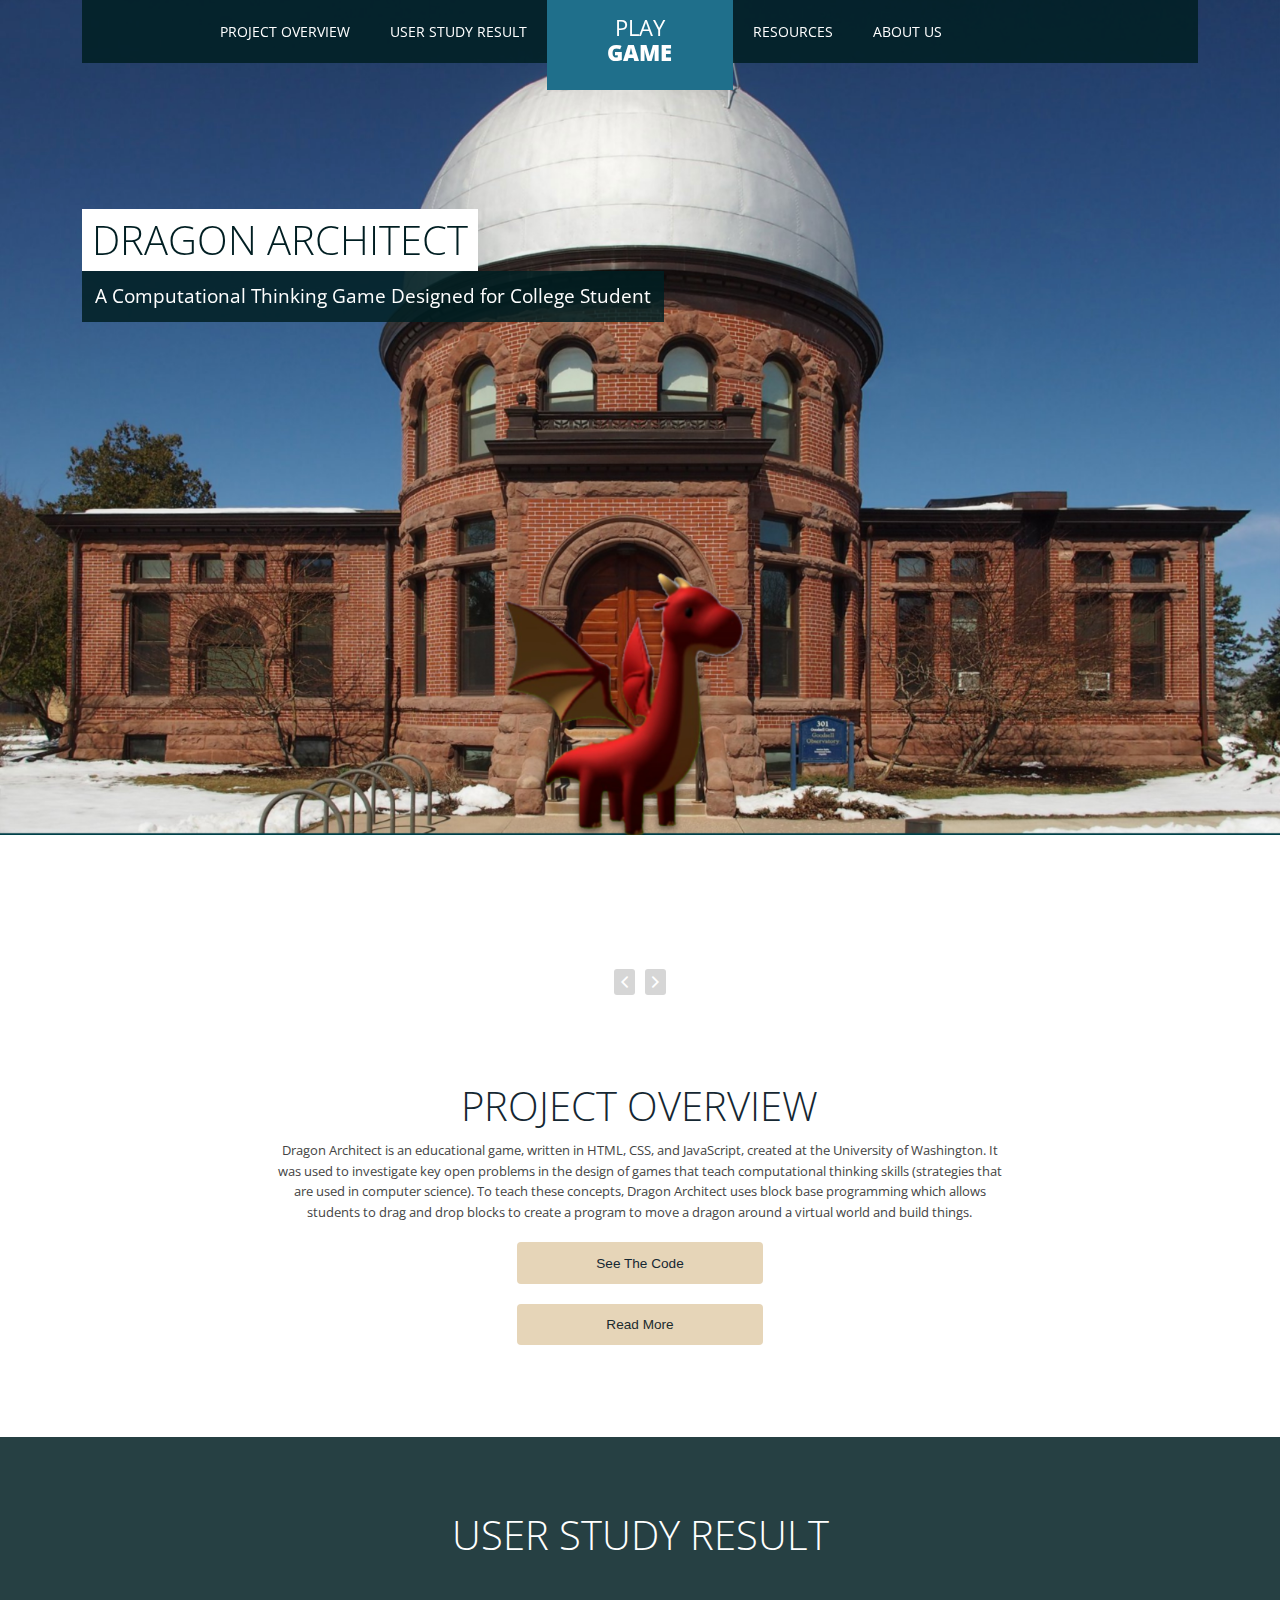
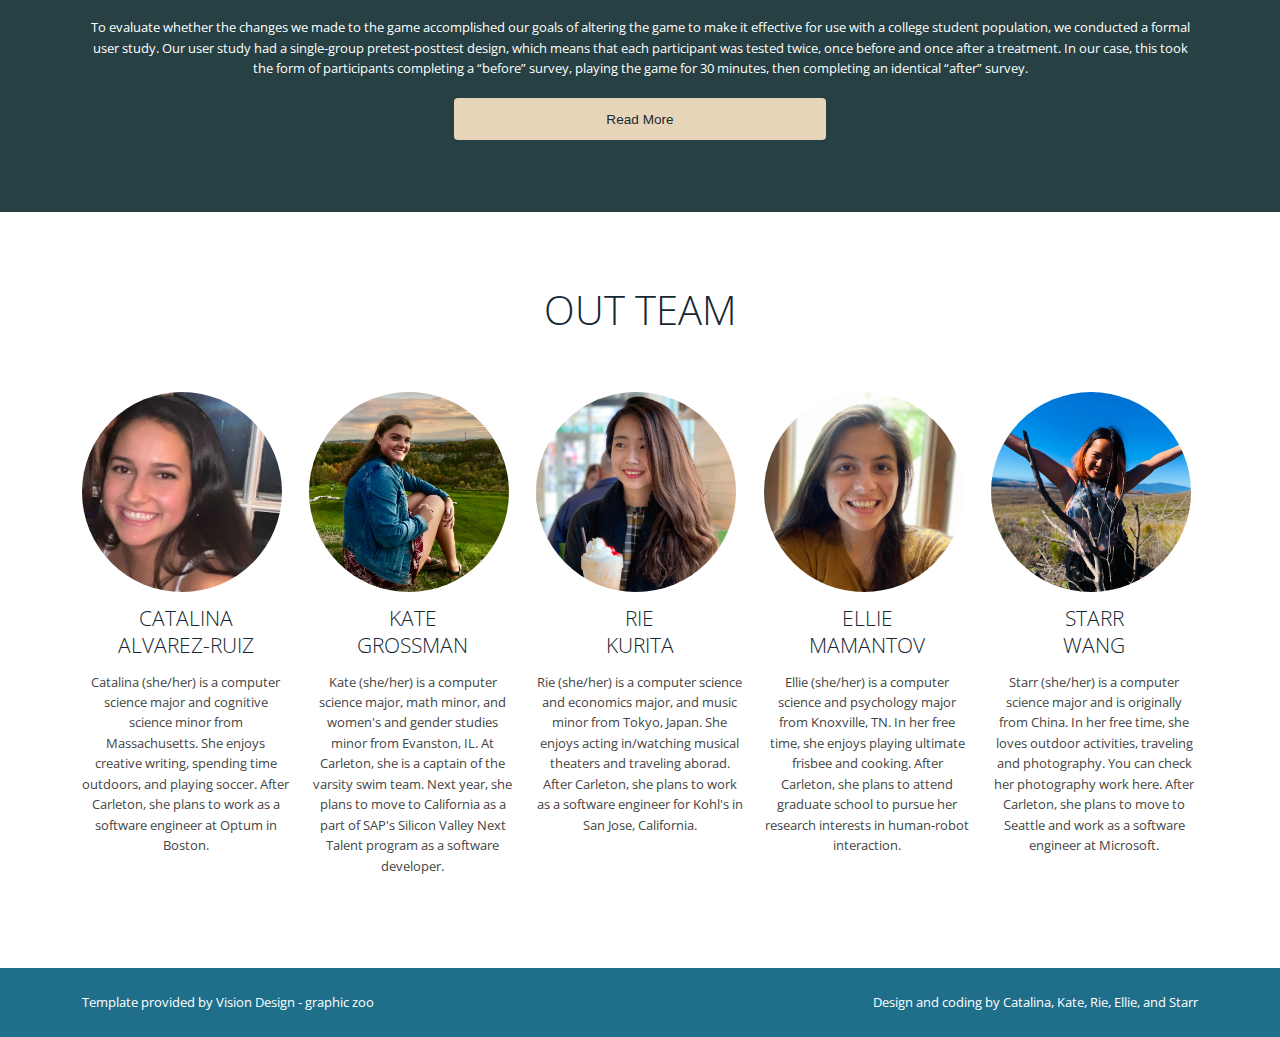
==== index.html @ 6fe295af "Merge branch 'navbar' into study" ====
<!DOCTYPE html>
<html lang="en-US">
   <head>
      <meta charset="UTF-8">
      <meta name="viewport" content="width=device-width, initial-scale=1.0" />
      <title>Dragon Architect</title>
      <link rel="icon" href="img/dragon.png">
      <link rel="stylesheet" href="css/components.css">
      <link rel="stylesheet" href="css/icons.css">
      <link rel="stylesheet" href="css/responsee.css">
      <link rel="stylesheet" href="owl-carousel/owl.carousel.css">
      <link rel="stylesheet" href="owl-carousel/owl.theme.css"> 
      <!-- CUSTOM STYLE -->
      <link rel="stylesheet" href="css/template-style.css"> 
      <link href='http://fonts.googleapis.com/css?family=Open+Sans:400,300,600,700,800&subset=latin,latin-ext' rel='stylesheet' type='text/css'>
      <script type="text/javascript" src="js/jquery-1.8.3.min.js"></script>
      <script type="text/javascript" src="js/jquery-ui.min.js"></script>    
   </head>
   <body class="size-1140">
      <!-- TOP NAV WITH LOGO -->  
      <header>
         <nav>
            <div class="line">
               <!-- Mobile version of logo -->
               <div class="logo logo-small">
                 <a href="index.html">PLAY <br /><strong>GAME</strong></a>
               </div>  
               
               <div class="top-nav">              

                  <div class="s-12 l-5">
                     <ul class="right top-ul chevron">
                        <li><a href="#overview">Project Overview</a>
                        </li>
                        <li><a href="#result">User Study Result </a>
                        </li>
                     </ul>
                  </div>
                  <ul class="s-12 l-2">
                     <li class="logo hide-s hide-m">
                        <a href="http://awb66333.mathcs.carleton.edu:8000/" target="_blank">PLAY <br /><strong>GAME</strong></a>
                     </li>
                  </ul>
                  <div class="s-12 l-5">
                     <ul class="top-ul chevron">
                        <li><a href="#resources">Resources</a>
                        </li>
                        <li><a href="#about">About Us</a>
                        </li>
                     </ul> 
                  </div>
               </div>
            </div>
         </nav>
      </header>
      <section>
         <!-- CAROUSEL -->  	
         <div id="carousel">
            <div id="header-carousel" class="owl-carousel owl-theme">
               <div class="item">
                  <img src="img/first.jpg" alt="">      
                  <div class="carousel-text">
                     <div class="line">
                        <div class="s-12 l-9">
                           <h2>Dragon Architect</h2>
                        </div>
                        <div class="s-12 l-9">
                           <p>A Computational Thinking Game Designed for College Student
                           </p>
                        </div>
                     </div>
                  </div>
               </div>
               <div class="item">
                  <img src="img/second.jpg" alt="">      
                  <div class="carousel-text">
                     <div class="line">
                        <div class="s-12 l-9">
                           <h2>Learn Computationl Thinking Skills</h2>
                        </div>
                        <div class="s-12 l-9">
                           <p>By Instructing A Dragon to Contruct Buildings
                           </p>
                        </div>
                     </div>
                  </div>
               </div>
               <div class="item">
                  <img src="img/third.jpg" alt="">      
                  <div class="carousel-text">
                     <div class="line">
                        <div class="s-12 l-9">
                           <h2>Block Based Programming</h2>
                        </div>
                        <div class="s-12 l-9">
                           <p>Introducing Programming Concept Such As Loop, Variables, etc
                           </p>
                        </div>
                     </div>
                  </div>
               </div>
            </div>
         </div>
         
         <!-- OVERVIEW --> 	
         <div id="overview">
            <div class="line">
               <div class="margin-bottom">
                  <div class="margin">
                     <article class="s-12 l-8 center">
                        <h1>Project Overview</h1>
                        <p class="margin-bottom">
                           Dragon Architect is an educational game, written in HTML, CSS, and JavaScript, created at the University of Washington. It was used to investigate key open problems in the design of games that teach computational thinking skills (strategies that are used in computer science). To teach these concepts, Dragon Architect uses block base programming which allows students to drag and drop blocks to create a program to move a dragon around a virtual world and build things.
                           <span id="moreOverview"><br><br>
                           Games like Dragon Architect can actually increase representation in computer science. Research has shown that many students, especially non-male identifying, lack confidence that they have the ability to learn computer science, which can prevent them from ever trying. By playing educational games, students are able to build confidence in their own skills. Playing a game can also change a student’s perspective on the field of computer science in general. For example, computer science is perceived as a field more appropriate for men, discouraging non-male identifying students from participating, but a game that is specifically created to appeal to all genders can help change that misconception. Finally, a game like Dragon Architect can increase overall interest in computer science. One hope for a game like Dragon Architect is to provide students an opportunity to discover their interest in computer science. 
                           <br><br>
                           The original game was created for middle school students. Our project was to redesign the game for college students, specifically students who have never learned computer science or who are just starting out. 
                           <br><br>
                           We transformed the front end into a modern and engaging user experience. We also added a Python display, representing the block code, to better connect Dragon Architect with the Carleton Intro Computer Science course. The original game taught students about loops and functions; our final major addition to the game was adding four new levels to teach variables. 
                        </span>
                        </p>
                        <!-- <a class="button rounded-btn submit-btn s-12 l-4 center" href="product.html">Read more</a>   -->
                        <button class="button rounded-btn submit-btn s-12 l-4 center" target="_blank" id="codeBtn"><a href="https://github.com/awb-carleton/dragon-architect" target="_blank">See The Code</a></button>	
                        <button class="button rounded-btn submit-btn s-12 l-4 center" onclick="readMoreOverview()" id="moreBtnOverview">Read More</button>	
                     </article>
                  </div>
               </div>
            </div>
         </div>
         <!-- RESULT --> 	
         <div id="result">
            <div class="line">
               <h2>User Study Result</h2>
               <p class="subtitile">
                  <!-- Lorem ipsum dolor sit amet, consectetuer adipiscing elit. -->
               </p>
               <p class="margin-bottom">
                  To evaluate whether the changes we made to the game accomplished our goals of altering the game to make it effective for use with a college student population, we conducted a formal user study. Our user study had a single-group pretest-posttest design, which means that each participant was tested twice, once before and once after a treatment. In our case, this took the form of participants completing a “before” survey, playing the game for 30 minutes, then completing an identical “after” survey.
                  <span id="moreResult"><br><br>
                     We recruited 30 Carleton students from class years 2024 through 2020 who had never taken a computer science class and had little to no experience with programming to participate in our study. The surveys that were completed by participants before and after playing were identical, and each participant was only compared to their past self. They had two sections. The first contained questions that assessed their attitudes towards computer science.
                     <br><br>
                     This section contained 11 Likert-Scale questions that ask participants how much they agree with a given statement about computer science, computing, or computational thinking. Participants are given four possible responses that range from strongly disagree to strongly agree. These questions were drawn from two validated surveys developed by Computer Science Education Researchers. [Hoegh & Moskal, 2009; Cetin & Ozden, 2015]
                     <br><br>
                     The second section of our survey contained four questions that assessed the participants’ understanding of a few computational thinking skills, including loops, variables, and procedures. These questions present a snippet of python code and ask the participant to choose the image that displays what the cubes and dragon would look like after the code is run.
                     <br><br>
                     To analyze any change in the participants’ attitudes towards CS, we calculated an average attitude score for each student from before and after playing the game. We did so by turning their responses into integer values, flipping the scale for statements that were negative towards computer science, then averaging across the 11 questions. For example, a response of “strongly disagree” to a positive statement about computer science was coded as 0 while a “strongly agree” response to a positive statement about computer science was coded as 3. Therefore, possible attitude scores ranged from 0 to 3, with 3 indicating positive attitudes towards computer science. 
                     <br><br>
                     Before playing the game, participants had an average attitude score of 1.4. After playing the game, participants had an average attitude score of 1.8. A t-test of dependent means revealed that this is a significant difference in attitude score from before to after playing. The effect size related to this change is 1.3, so we can conclude that this effect is also large. 
                     <br><br>
                     <img src="img/attitude.jpg">
                     <br><br>
                     To analyze any change in the participants’ computational thinking skills, we calculated the percent of skills questions that each student answered correctly before and after playing the game. Before playing the game, participants answered an average of 14% questions correctly, and about half of the participants answered none of the questions correctly before playing the game.  
                     <br><br>
                     After playing the game, participants answered 38% of the questions correctly, on average. A t-test of dependent means revealed that this is a significant difference from before to after playing. The effect size related to this change is 0.86. For reference, the cutoff for a small effect size is 0.2, and effect sizes larger than 0.8 are seen as large. 
                     <br><br>
                     <img src="img/skills.jpg">
                     <br><br>
                     Overall, these are exciting preliminary results that suggest that our updated version of the game effectively introduces Carleton students to computational thinking and improves Carleton students’ attitudes towards Computer Science.
                  </span>
                  </p>
                  <button class="button rounded-btn submit-btn s-12 l-4 center" onclick="readMoreResult()" id="moreBtnResult">Read More</button>	
               <!-- <div class="margin">
                  <div class="s-12 m-6 l-3">
                     <img src="img/first-small.jpg" alt="alternative text">      
                     <p class="subtitile">Lorem ipsum dolor sit amet, consectetuer adipiscing elit.
                     </p>
                  </div>
                  <div class="s-12 m-6 l-3">
                     <img src="img/second-small.jpg" alt="alternative text">      
                     <p class="subtitile">Lorem ipsum dolor sit amet, consectetuer adipiscing elit.
                     </p>
                  </div>
                  <div class="s-12 m-6 l-3">
                     <img src="img/third-small.jpg" alt="alternative text">      
                     <p class="subtitile">Lorem ipsum dolor sit amet, consectetuer adipiscing elit.
                     </p>
                  </div>
                  <div class="s-12 m-6 l-3">
                     <img src="img/fourth-small.jpg" alt="alternative text">      
                     <p class="subtitile">Lorem ipsum dolor sit amet, consectetuer adipiscing elit.
                     </p>
                  </div> -->
               </div>
            </div>
         </div>
         <!-- ABOUT US -->
         <div id="about">
            <div class="line">
               <h2>Out Team</h2>
               <p class="subtitile">
                  <!-- Lorem ipsum dolor sit amet, consectetuer adipiscing elit. -->
               </p>
               <div class="margin">
                  <div class="s-9 m-6 l-3 margin-bottom">
                     <img class="icon-image" src="img/catalina.jpg">
                     <h3>Catalina<br>Alvarez-Ruiz</h3>
                     <p>Catalina (she/her) is a computer science major and cognitive science minor from Massachusetts. She enjoys creative writing, spending time outdoors, and playing soccer. After Carleton, she plans to work as a software engineer at Optum in Boston.</p>
                  </div>
                  <div class="s-9 m-6 l-3 margin-bottom">
                     <img class="icon-image" src="img/kate.jpg">
                     <h3>Kate<br>Grossman</h3>
                     <p>Kate (she/her) is a computer science major, math minor, and women's and gender studies minor from Evanston, IL. At Carleton, she is a captain of the varsity swim team. Next year, she plans to move to California as a part of SAP's Silicon Valley Next Talent program as a software developer.</p>
                  </div>
                  <div class="s-9 m-6 l-3 margin-bottom">
                     <img class="icon-image" src="img/rie.jpg">
                     <h3>Rie<br>Kurita</h3>
                     <p>Rie (she/her) is a computer science and economics major, and music minor from Tokyo, Japan. She enjoys acting in/watching musical theaters and traveling aborad. After Carleton, she plans to work as a software engineer for Kohl's in San Jose, California.</p>
                  </div>
                  <div class="s-9 m-6 l-3 margin-bottom">
                     <img class="icon-image" src="img/ellie.jpg">
                     <h3>Ellie<br>Mamantov</h3>
                     <p>Ellie (she/her) is a computer science and psychology major from Knoxville, TN. In her free time, she enjoys playing ultimate frisbee and cooking. After Carleton, she plans to attend graduate school to pursue her research interests in human-robot interaction. </p>
                  </div>
                  <div class="s-9 m-6 l-3 margin-bottom">
                     <img class="icon-image" src="img/starr.jpg">
                     <h3>Starr<br>Wang</h3>
                     <p>Starr (she/her) is a computer science major and is originally from China. In her free time, she loves outdoor activities, traveling and photography. You can check her photography work here. After Carleton, she plans to move to Seattle and work as a software engineer at Microsoft.</p>
                  </div>
               </div>
            </div>
         </div>
      <!-- FOOTER -->   
      <footer>
         <div class="line">
            <div class="s-12 l-6">
               <p>Template provided by Vision Design - graphic zoo
               </p>
            </div>
            <div class="s-12 l-6">
               <p class="right">
                  <a class="right" href="http://www.myresponsee.com" title="Responsee - lightweight responsive framework">Design and coding by Catalina, Kate, Rie, Ellie, and Starr</a>
               </p>
            </div>
         </div>
      </footer>
      <script type="text/javascript" src="js/responsee.js"></script> 
      <script type="text/javascript" src="owl-carousel/owl.carousel.js"></script>   
      <script type="text/javascript">
         jQuery(document).ready(function($) {  
            var owl = $('#header-carousel');
            owl.owlCarousel({
              nav: true,
              dots: false,
              items: 1,
              loop: true,
              navText: ["&#xf007","&#xf006"],
              autoplay: true,
              autoplayTimeout: 4000
           });
           var owl = $('#news-carousel');
           owl.owlCarousel({
              nav: true,
              dots: false,
              items: 1,
              loop: true,
              navText: ["&#xf007","&#xf006"],
              autoplay: true,
              autoplayTimeout: 4000
           });
         });	

         function readMoreOverview() {
            var moreText = document.getElementById("moreOverview");
            var btnText = document.getElementById("moreBtnOverview");
            console.log(moreText.style.display);
            if (moreText.style.display === "inline") {
               btnText.innerHTML = "Read More";
               moreText.style.display = "none";
            } else {
               btnText.innerHTML = "Read Less";
               moreText.style.display = "inline";
            }
         }

         function readMoreResult() {
            var moreText = document.getElementById("moreResult");
            var btnText = document.getElementById("moreBtnResult");
            console.log(moreText.style.display);
            if (moreText.style.display === "inline") {
               btnText.innerHTML = "Read More";
               moreText.style.display = "none";
            } else {
               btnText.innerHTML = "Read Less";
               moreText.style.display = "inline";
            }
         }
          
      </script> 
   </body>
</html>
---- css/components.css ----
/*
 * Components CSS - v7 - 2020-09-30
 * https://www.myresponsee.com
 * Copyright 2020, Vision Design - graphic zoo
 * Free to use under the MIT license.
 * 
 * Components CSS includes Tabs, Custom forms, Tooltips, Buttons, Timelines, Modals, Accordions
*/
/* Tabs */
.tab-item {
  background: none repeat scroll 0 0 #fff;
  display: none;
  padding: 1.25rem 0;
}
.tab-item.tab-active {
  display: block;
}
.tab-content > .tab-label {
  display: none;
}
.tab-nav > .tab-label {
  float:left;
}
a.tab-label, a.tab-label:link, a.tab-label:visited, a.tab-label:hover {
  background: none repeat scroll 0 0 #262626;
  color: #fff;
  margin-right: 1px;
  padding: 0.625rem 1.25rem;
  transition: background 0.20s linear 0s;
  -o-transition: background 0.20s linear 0s;
  -ms-transition: background 0.20s linear 0s;
  -moz-transition: background 0.20s linear 0s;
  -webkit-transition: background 0.20s linear 0s;
}
a.tab-label:hover,a.tab-label.active-btn {
  background: none repeat scroll 0 0 #999;
}
.tab-label.active-btn {
  cursor: default;
}
.tab-content {
  text-align: left;
}
@media screen and (max-width:768px) {    
  .tab-nav > .tab-label {
    margin: 0.5px 0;
    width: 100%;
  }
}
/* Custom forms */
form.customform input, form.customform select, form.customform textarea, form.customform button {
 font-size:0.9rem;
 font-family:inherit;
 margin-bottom:1.25rem;
} 
form.customform input, form.customform select {height: 2.7rem;}
form.customform input, form.customform textarea, form.customform select { 
 background: none repeat scroll 0 0 #F5F5F5;
 transition: background 0.20s linear 0s;
 -o-transition: background 0.20s linear 0s;
 -ms-transition: background 0.20s linear 0s;
 -moz-transition: background 0.20s linear 0s;
 -webkit-transition: background 0.20s linear 0s;
}
form.customform input:hover, form.customform textarea:hover, form.customform select:hover, form.customform input:focus, form.customform textarea:focus, form.customform select:focus {background: none repeat scroll 0 0 #fff;}
form.customform input, form.customform textarea, form.customform select {
 background: none repeat scroll 0 0 #F5F5F5;
 border: 1px solid #E0E0E0;
 padding: 0.625rem;
 width: 100%;
}
form.customform input[type="file"] {
 border: 1px solid #E0E0E0;
 height: auto;
 max-height: 2.7rem;
 min-height: 2.7rem;
 padding: 0.4rem;
 width: 100%;
}
form.customform input[type="radio"], form.customform input[type="checkbox"] {
 margin-right: 0.625rem;
 width:auto;
 padding:0;
 height:auto;
}
form.customform option {padding: 0.625rem;}
form.customform select[multiple="multiple"] {height: auto;}
form.customform button {
 width: 100%;
 background: none repeat scroll 0 0 #152732;
 border: 0 none;
 color: #fff;
 height: 2.7rem;
 padding: 0.625rem;
 cursor:pointer;
 width: 100%;
 transition: background 0.20s linear 0s;
 -o-transition: background 0.20s linear 0s;
 -ms-transition: background 0.20s linear 0s;
 -moz-transition: background 0.20s linear 0s;
 -webkit-transition: background 0.20s linear 0s;
}
/* Tooltip */
a.tooltip-container,.tooltip-container {
  border-bottom:1px dotted;
  border-bottom-color: color;
  cursor: help;
  font-weight: 600;
}
a .tooltip-content,.tooltip-content {
  background: #152732 none repeat scroll 0 0;
  color: #fff!important;
  border-radius: 3px;
  display: none;
  font-size: 0.8rem;
  font-weight: normal;
  line-height: 1.3rem;
  margin-top: -1.25rem;
  max-width: 300px;
  padding: 0.625rem;
  position: absolute;
  z-index: 10;
}
.tooltip-content::after {
  border-left: 9px solid transparent;
  border-right: 9px solid transparent;
  border-top: 7px solid #152732;
  bottom: -5px;
  clear: both;
  content: "";
  height: 0;
  left: 50%;
  margin-left: -5px;
  position: absolute;
  width: 0;
}
a.tooltip-content.tooltip-bottom,.tooltip-content.tooltip-bottom {
  margin-top: 1.25rem;
}
.tooltip-content.tooltip-bottom::after {
  border-left: 9px solid transparent;
  border-right: 9px solid transparent;
  border-top: 0;
  border-bottom: 7px solid #152732;
  top: -5px;
}
/* Buttons */
.button,a.button,a.button:link,a.button:active,a.button:visited {
  background: #777 none repeat scroll 0 0;
  border: 0;
  color: #fff;
  cursor: pointer;
  display: inline-block;
  font-size: 0.85rem;
  padding: 0.825rem 1rem;
  text-align: center;
  transition: all 0.20s linear 0s;
  -o-transition: all 0.20s linear 0s;
  -ms-transition: all 0.20s linear 0s;
  -moz-transition: all 0.20s linear 0s;
  -webkit-transition: all 0.20s linear 0s;
}
.button.rounded-btn {
  border-radius: 4px;
}
.button.rounded-full-btn {
  border-radius: 100px;
}
.button:hover {
  box-shadow: 0 0 10px 100px rgba(255,255,255,0.15) inset;
  color: #fff;
}
.button.secondary-btn,a.button.secondary-btn,a.button.secondary-btn:link,a.button.secondary-btn:active,a.button.secondary-btn:visited {
  background: #444 none repeat scroll 0 0;
}
.button.cancel-btn,a.button.cancel-btn,a.button.cancel-btn:link,a.button.cancel-btn:active,a.button.cancel-btn:visited {
  background: #dc003a none repeat scroll 0 0;
}
.button.submit-btn,a.button.submit-btn,a.button.submit-btn:link,a.button.submit-btn:active,a.button.submit-btn:visited {
  background: #b4bf04 none repeat scroll 0 0;
}
.button.reload-btn,a.button.reload-btn,a.button.reload-btn:link,a.button.reload-btn:active,a.button.reload-btn:visited {
  background: #ff9800 none repeat scroll 0 0;
}
.button.disabled-btn {
  cursor: not-allowed!important;
  opacity: 0.2;
}
.button i {
  background: rgba(0, 0, 0, 0.1) none repeat scroll 0 0;
  border-radius: 27px;
  color: #fff!important;
  display: inline-block;
  font-size: 0.8rem;
  height: 27px;
  line-height: 27px;
  margin-right: 5px;
  width: 27px;
  transition: all 0.20s linear 0s;
  -o-transition: all 0.20s linear 0s;
  -ms-transition: all 0.20s linear 0s;
  -moz-transition: all 0.20s linear 0s;
  -webkit-transition: all 0.20s linear 0s;
}
.button:hover > i {
  background: rgba(0, 0, 0, 0.06) none repeat scroll 0 0;
}
.grid .button {
  width: 100%;
}
/* Accordion */
.accordion-title { 
  font-size: 1.1rem;
  padding: 15px;
  cursor: pointer;
  transition: background 0.2s;
  margin: 5px 0;
  border-radius: 3px;
  font-size: 1.2rem;
  color: #152732;
  background: #eee;
}
.accordion-content {
  display: none;
  padding: 15px;
  border: 1px solid #eee;
}
.accordion-title::before {
  content: "\f005";
  font-family: "mfg";
  margin-right: 10px;
  font-size: 12px;
  width: 17px;
  height: 17px;
  line-height: 15px;
  text-align: center;
  border-radius: 17px;
  display: inline-block;
  color: #fff;
  position: relative;
  top: -1px;
  border: 2px solid #fff;
  transform: rotate(0deg);
  transition:all 0.2s ease-in-out;
  -moz-transition:all 0.2s ease-in-out;
  -webkit-transition:all 0.2s ease-in-out;
}
.active-accordion-section > .accordion-title::before {
  transform: rotate(180deg);
}
/* Modal */
.modal {
  display: none;
  margin-top: -100%;    
  background: #fff;
  padding: 20px;
  height: auto;
  position: absolute;
  z-index: 2;
  transition:all 0.3s ease-in-out;
  -moz-transition:all 0.3s ease-in-out;
  -webkit-transition:all 0.3s ease-in-out;
}
.modal.active-modal {
  margin-top: 0;
  width: 100%;
}
.modal-content {
  position: relative;
  width: 100%;
  max-width: 1140px;
  margin: 0 auto;
  clear: left;
  overflow-x: hidden;
  height: 100%;
  overflow-y: auto;
}
.modal-content::after {
  clear:both;
  content: ".";
  display:block;
  height:0;
  line-height:0;
  overflow:hidden;
  visibility:hidden;
}
.modal-wrap {
  background: rgba(0,0,0,0.6);
  position: fixed;
  top: 0;
  bottom: 0;
  left: 0;
  right: 0;
  padding: 20px;  
  z-index: 1000;
}
body.modal-active {
  overflow: hidden !important;
}
.modal-close-button, .modal-button  {
  cursor: pointer;
}
.modal-close {
  position: fixed;
  cursor: pointer;
  top: 0;
  bottom: 0;
  left: 0;
  right: 0;
  z-index: 1;
}
.modal-close-icon i {
  color: #ccc;
  font-size: 17px;
}
.modal-close-icon {
  position: absolute;
  right: 10px;
  top: 6px;
  cursor: pointer;
}
/* Timeline */
.timeline-container {
  width: 100%;
  margin: 0 auto;
  position: relative;
  padding: 20px 0;
}
.timeline-container::before {
  content: '';
  position: absolute;
  top: 0;
  left: 18px;
  height: 100%;
  width: 4px;
  background: #eeeeee;
}
@media only screen and (min-width: 1170px) {
  .timeline-container::before {
    left: 50%;
    margin-left: -2px;
  }
}
.timeline-block {
  position: relative;
  margin: 2rem 0;
  clear: both;
}
.timeline-block:after {
  clear:both;
  content: ".";
  display:block;
  height:0;
  line-height:0;
  overflow:hidden;
  visibility:hidden;
}
.timeline-block:first-child {
  margin-top: 0;
}
.timeline-block:last-child {
  margin-bottom: 0;
}
@media only screen and (min-width: 1170px) {
  .timeline-block {
    margin: 4em 0;
  }
  .timeline-block:first-child {
    margin-top: 0;
  }
  .timeline-block:last-child {
    margin-bottom: 0;
  }
}
.timeline-icon {
  background: #B4BF04;	
  position: absolute;
  top: 0;
  left: 0;
  width: 40px;
  height: 40px;
  border-radius: 50%;
  line-height: 40px;
  text-align: center;
}
.timeline-icon i {
  color: #fff;
  font-size: 1rem;
}
@media only screen and (min-width: 1141px) {
  .timeline-icon {
    width: 60px;
    height: 60px;
    left: 50%;
    margin-left: -30px;
    line-height: 60px;
  }
  .timeline-icon i {
    font-size: 2rem;
  }
}
.timeline-content {
  position: relative;
  margin-left: 60px;
  background: #f5f5f5;
  border-radius: 0.25rem;
  padding: 1em;
  text-align: left;
}
.timeline-content:after {
  content: "";
  display: table;
  clear: both;
}
.timeline-content .timeline-date {
  display: inline-block;
  float: left;
  font-size: 1.5rem;
  color: #333;
}
.timeline-content::before {
  content: '';
  position: absolute;
  top: 16px;
  right: 100%;
  height: 0;
  width: 0;
  border: 11px solid transparent;
  border-right: 11px solid #f5f5f5;
}
.timeline-icon img {
  top: 0px;
  min-height: 100%;
  min-width: 100%;
  width: auto;
}
.timeline-icon {
  overflow: hidden;
}
@media only screen and (min-width: 1141px) {
  .timeline-content {
    margin-left: 0;
    padding: 15px;
    width: 45%;
    text-align: right;
  }
  .timeline-content .timeline-date {
    position: absolute;
    width: 100%;
    left: 121%;
    top: 0;
    text-align: left;
  }
  .timeline-content::before {
    left: 100%;
    border-left: 11px solid #f5f5f5;
    border-right: 0;
  }
  .timeline-block:nth-child(even) .timeline-content {
    float: right;
    text-align: left;
  }
  .timeline-block:nth-child(even) .timeline-content::before {
    top: 24px;
    left: auto;
    right: 100%;
    border-color: transparent;   
    border-right: 11px solid #f5f5f5;
  }
  .timeline-block:nth-child(even) .timeline-content .timeline-date {
    left: auto;
    right: 121%;
    text-align: right;
  } 
}
---- css/icons.css ----
/* Icon font - MFG labs */
@font-face {
  font-family: 'mfg';
    src: url('../font/mfglabsiconset-webfont.eot');
    src: url('../font/mfglabsiconset-webfont.svg#mfg_labs_iconsetregular') format('svg'),
   		   url('../font/mfglabsiconset-webfont.eot?#iefix') format('embedded-opentype'),
         url('../font/mfglabsiconset-webfont.woff') format('woff'),
         url('../font/mfglabsiconset-webfont.ttf') format('truetype');
    font-weight: normal;
    font-style: normal;
}

.icon-cloud,
.icon-at,
.icon-plus,
.icon-minus,
.icon-arrow_up,
.icon-arrow_down,
.icon-arrow_right,
.icon-arrow_left,
.icon-chevron_down,
.icon-chevron_up,
.icon-chevron_right,
.icon-chevron_left,
.icon-reorder,
.icon-list,
.icon-reorder_square,
.icon-reorder_square_line,
.icon-coverflow,
.icon-coverflow_line,
.icon-pause,
.icon-play,
.icon-step_forward,
.icon-step_backward,
.icon-fast_forward,
.icon-fast_backward,
.icon-cloud_upload,
.icon-cloud_download,
.icon-data_science,
.icon-data_science_black,
.icon-globe,
.icon-globe_black,
.icon-math_ico,
.icon-math,
.icon-math_black,
.icon-paperplane_ico,
.icon-paperplane,
.icon-paperplane_black,
.icon-color_balance,
.icon-star,
.icon-star_half,
.icon-star_empty,
.icon-star_half_empty,
.icon-reload,
.icon-heart,
.icon-heart_broken,
.icon-hashtag,
.icon-reply,
.icon-retweet,
.icon-signin,
.icon-signout,
.icon-download,
.icon-upload,
.icon-placepin,
.icon-display_screen,
.icon-tablet,
.icon-smartphone,
.icon-connected_object,
.icon-lock,
.icon-unlock,
.icon-camera,
.icon-isight,
.icon-video_camera,
.icon-random,
.icon-message,
.icon-discussion,
.icon-calendar,
.icon-ringbell,
.icon-movie,
.icon-mail,
.icon-pen,
.icon-settings,
.icon-measure,
.icon-vector,
.icon-vector_pen,
.icon-mute_on,
.icon-mute_off,
.icon-home,
.icon-sheet,
.icon-arrow_big_right,
.icon-arrow_big_left,
.icon-arrow_big_down,
.icon-arrow_big_up,
.icon-dribbble_circle,
.icon-dribbble,
.icon-facebook_circle,
.icon-facebook,
.icon-git_circle_alt,
.icon-git_circle,
.icon-git,
.icon-octopus,
.icon-twitter_circle,
.icon-twitter,
.icon-google_plus_circle,
.icon-google_plus,
.icon-linked_in_circle,
.icon-linked_in,
.icon-instagram,
.icon-instagram_circle,
.icon-mfg_icon,
.icon-xing,
.icon-xing_circle,
.icon-mfg_icon_circle,
.icon-user,
.icon-user_male,
.icon-user_female,
.icon-users,
.icon-file_open,
.icon-file_close,
.icon-file_alt,
.icon-file_close_alt,
.icon-attachment,
.icon-check,
.icon-cross_mark,
.icon-cancel_circle,
.icon-check_circle,
.icon-magnifying,
.icon-inbox,
.icon-clock,
.icon-stopwatch,
.icon-hourglass,
.icon-trophy,
.icon-unlock_alt,
.icon-lock_alt,
.icon-arrow_doubled_right,
.icon-arrow_doubled_left,
.icon-arrow_doubled_down,
.icon-arrow_doubled_up,
.icon-link,
.icon-warning,
.icon-warning_alt,
.icon-magnifying_plus,
.icon-magnifying_minus,
.icon-white_question,
.icon-black_question,
.icon-stop,
.icon-share,
.icon-eye,
.icon-trash_can,
.icon-hard_drive,
.icon-information_black,
.icon-information_white,
.icon-printer,
.icon-letter,
.icon-soundcloud,
.icon-soundcloud_circle,
.icon-anchor,
.icon-female_sign,
.icon-male_sign,
.icon-joystick,
.icon-high_voltage,
.icon-fire,
.icon-newspaper,
.icon-chart,
.icon-spread,
.icon-spinner_1,
.icon-spinner_2,
.icon-chart_alt,
.icon-label,
.icon-brush,
.icon-refresh,
.icon-node,
.icon-node_2,
.icon-node_3,
.icon-link_2_nodes,
.icon-link_3_nodes,
.icon-link_loop_nodes,
.icon-node_size,
.icon-node_color,
.icon-layout_directed,
.icon-layout_radial,
.icon-layout_hierarchical,
.icon-node_link_direction,
.icon-node_link_short_path,
.icon-node_cluster,
.icon-display_graph,
.icon-node_link_weight,
.icon-more_node_links,
.icon-node_shape,
.icon-node_icon,
.icon-node_text,
.icon-node_link_text,
.icon-node_link_color,
.icon-node_link_shape,
.icon-credit_card,
.icon-disconnect,
.icon-graph,
.icon-new_user {
  font-family: 'mfg';
  font-style: normal;
  font-variant: normal;
  font-weight: normal;
  color:#e3e3e3;
  speak: none; 
  text-transform: none;
  /* Better Font Rendering =========== */
  -webkit-font-smoothing: antialiased;
  -moz-osx-font-smoothing: grayscale;
}
.icon2x {font-size: 2rem;}
.icon3x {font-size: 3rem;}

.icon-cloud:before { content: "\2601"; }
.icon-at:before { content: "\0040"; }
.icon-plus:before { content: "\002B"; }
.icon-minus:before { content: "\2212"; }
.icon-arrow_up:before { content: "\2191"; }
.icon-arrow_down:before { content: "\2193"; }
.icon-arrow_right:before { content: "\2192"; }
.icon-arrow_left:before { content: "\2190"; }
.icon-chevron_down:before { content: "\f004"; }
.icon-chevron_up:before { content: "\f005"; }
.icon-chevron_right:before { content: "\f006"; }
.icon-chevron_left:before { content: "\f007"; }
.icon-reorder:before { content: "\f008"; }
.icon-list:before { content: "\f009"; }
.icon-reorder_square:before { content: "\f00a"; }
.icon-reorder_square_line:before { content: "\f00b"; }
.icon-coverflow:before { content: "\f00c"; }
.icon-coverflow_line:before { content: "\f00d"; }
.icon-pause:before { content: "\f00e"; }
.icon-play:before { content: "\f00f"; }
.icon-step_forward:before { content: "\f010"; }
.icon-step_backward:before { content: "\f011"; }
.icon-fast_forward:before { content: "\f012"; }
.icon-fast_backward:before { content: "\f013"; }
.icon-cloud_upload:before { content: "\f014"; }
.icon-cloud_download:before { content: "\f015"; }
.icon-data_science:before { content: "\f016"; }
.icon-data_science_black:before { content: "\f017"; }
.icon-globe:before { content: "\f018"; }
.icon-globe_black:before { content: "\f019"; }
.icon-math_ico:before { content: "\f01a"; }
.icon-math:before { content: "\f01b"; }
.icon-math_black:before { content: "\f01c"; }
.icon-paperplane_ico:before { content: "\f01d"; }
.icon-paperplane:before { content: "\f01e"; }
.icon-paperplane_black:before { content: "\f01f"; }
.icon-color_balance:before { content: "\f020"; }
.icon-star:before { content: "\2605"; }
.icon-star_half:before { content: "\f022"; }
.icon-star_empty:before { content: "\2606"; }
.icon-star_half_empty:before { content: "\f024"; }
.icon-reload:before { content: "\f025"; }
.icon-heart:before { content: "\2665"; }
.icon-heart_broken:before { content: "\f028"; }
.icon-hashtag:before { content: "\f029"; }
.icon-reply:before { content: "\f02a"; }
.icon-retweet:before { content: "\f02b"; }
.icon-signin:before { content: "\f02c"; }
.icon-signout:before { content: "\f02d"; }
.icon-download:before { content: "\f02e"; }
.icon-upload:before { content: "\f02f"; }
.icon-placepin:before { content: "\f031"; }
.icon-display_screen:before { content: "\f032"; }
.icon-tablet:before { content: "\f033"; }
.icon-smartphone:before { content: "\f034"; }
.icon-connected_object:before { content: "\f035"; }
.icon-lock:before { content: "\F512"; }
.icon-unlock:before { content: "\F513"; }
.icon-camera:before { content: "\F4F7"; }
.icon-isight:before { content: "\f039"; }
.icon-video_camera:before { content: "\f03a"; }
.icon-random:before { content: "\f03b"; }
.icon-message:before { content: "\F4AC"; }
.icon-discussion:before { content: "\f03d"; }
.icon-calendar:before { content: "\F4C5"; }
.icon-ringbell:before { content: "\f03f"; }
.icon-movie:before { content: "\f040"; }
.icon-mail:before { content: "\2709"; }
.icon-pen:before { content: "\270F"; }
.icon-settings:before { content: "\9881"; }
.icon-measure:before { content: "\f044"; }
.icon-vector:before { content: "\f045"; }
.icon-vector_pen:before { content: "\2712"; }
.icon-mute_on:before { content: "\f047"; }
.icon-mute_off:before { content: "\f048"; }
.icon-home:before { content: "\2302"; }
.icon-sheet:before { content: "\f04a"; }
.icon-arrow_big_right:before { content: "\21C9"; }
.icon-arrow_big_left:before { content: "\21C7"; }
.icon-arrow_big_down:before { content: "\21CA"; }
.icon-arrow_big_up:before { content: "\21C8"; }
.icon-dribbble_circle:before { content: "\f04f"; }
.icon-dribbble:before { content: "\f050"; }
.icon-facebook_circle:before { content: "\f051"; }
.icon-facebook:before { content: "\f052"; }
.icon-git_circle_alt:before { content: "\f053"; }
.icon-git_circle:before { content: "\f054"; }
.icon-git:before { content: "\f055"; }
.icon-octopus:before { content: "\f056"; }
.icon-twitter_circle:before { content: "\f057"; }
.icon-twitter:before { content: "\f058"; }
.icon-google_plus_circle:before { content: "\f059"; }
.icon-google_plus:before { content: "\f05a"; }
.icon-linked_in_circle:before { content: "\f05b"; }
.icon-linked_in:before { content: "\f05c"; }
.icon-instagram:before { content: "\f05d"; }
.icon-instagram_circle:before { content: "\f05e"; }
.icon-mfg_icon:before { content: "\f05f"; }
.icon-xing:before { content: "\F532"; }
.icon-xing_circle:before { content: "\F533"; }
.icon-mfg_icon_circle:before { content: "\f060"; }
.icon-user:before { content: "\f061"; }
.icon-user_male:before { content: "\f062"; }
.icon-user_female:before { content: "\f063"; }
.icon-users:before { content: "\f064"; }
.icon-file_open:before { content: "\F4C2"; }
.icon-file_close:before { content: "\f067"; }
.icon-file_alt:before { content: "\f068"; }
.icon-file_close_alt:before { content: "\f069"; }
.icon-attachment:before { content: "\f06a"; }
.icon-check:before { content: "\2713"; }
.icon-cross_mark:before { content: "\274C"; }
.icon-cancel_circle:before { content: "\F06E"; }
.icon-check_circle:before { content: "\f06d"; }
.icon-magnifying:before { content: "\F50D"; }
.icon-inbox:before { content: "\f070"; }
.icon-clock:before { content: "\23F2"; }
.icon-stopwatch:before { content: "\23F1"; }
.icon-hourglass:before { content: "\231B"; }
.icon-trophy:before { content: "\f074"; }
.icon-unlock_alt:before { content: "\F075"; }
.icon-lock_alt:before { content: "\F510"; }
.icon-arrow_doubled_right:before { content: "\21D2"; }
.icon-arrow_doubled_left:before { content: "\21D0"; }
.icon-arrow_doubled_down:before { content: "\21D3"; }
.icon-arrow_doubled_up:before { content: "\21D1"; }
.icon-link:before { content: "\f07B"; }
.icon-warning:before { content: "\2757"; }
.icon-warning_alt:before { content: "\2755"; }
.icon-magnifying_plus:before { content: "\f07E"; }
.icon-magnifying_minus:before { content: "\f07F"; }
.icon-white_question:before { content: "\2754"; }
.icon-black_question:before { content: "\2753"; }
.icon-stop:before { content: "\f080"; }
.icon-share:before { content: "\f081"; }
.icon-eye:before { content: "\f082"; }
.icon-trash_can:before { content: "\f083"; }
.icon-hard_drive:before { content: "\f084"; }
.icon-information_black:before { content: "\f085"; }
.icon-information_white:before { content: "\f086"; }
.icon-printer:before { content: "\f087"; }
.icon-letter:before { content: "\f088"; }
.icon-soundcloud:before { content: "\f089"; }
.icon-soundcloud_circle:before { content: "\f08A"; }
.icon-anchor:before { content: "\2693"; }
.icon-female_sign:before { content: "\2640"; }
.icon-male_sign:before { content: "\2642"; }
.icon-joystick:before { content: "\F514"; }
.icon-high_voltage:before { content: "\26A1"; }
.icon-fire:before { content: "\F525"; }
.icon-newspaper:before { content: "\F4F0"; }
.icon-chart:before { content: "\F526"; }
.icon-spread:before { content: "\F527"; }
.icon-spinner_1:before { content: "\F528"; }
.icon-spinner_2:before { content: "\F529"; }
.icon-chart_alt:before { content: "\F530"; }
.icon-label:before { content: "\F531"; }
.icon-brush:before { content: "\E000"; }
.icon-refresh:before { content: "\E001"; }
.icon-node:before { content: "\E002"; }
.icon-node_2:before { content: "\E003"; }
.icon-node_3:before { content: "\E004"; }
.icon-link_2_nodes:before { content: "\E005"; }
.icon-link_3_nodes:before { content: "\E006"; }
.icon-link_loop_nodes:before { content: "\E007"; }
.icon-node_size:before { content: "\E008"; }
.icon-node_color:before { content: "\E009"; }
.icon-layout_directed:before { content: "\E010"; }
.icon-layout_radial:before { content: "\E011"; }
.icon-layout_hierarchical:before { content: "\E012"; }
.icon-node_link_direction:before { content: "\E013"; }
.icon-node_link_short_path:before { content: "\E014"; }
.icon-node_cluster:before { content: "\E015"; }
.icon-display_graph:before { content: "\E016"; }
.icon-node_link_weight:before { content: "\E017"; }
.icon-more_node_links:before { content: "\E018"; }
.icon-node_shape:before { content: "\E00A"; }
.icon-node_icon:before { content: "\E00B"; }
.icon-node_text:before { content: "\E00C"; }
.icon-node_link_text:before { content: "\E00D"; }
.icon-node_link_color:before { content: "\E00E"; }
.icon-node_link_shape:before { content: "\E00F"; }
.icon-credit_card:before { content: "\F4B3"; }
.icon-disconnect:before { content: "\F534"; }
.icon-graph:before { content: "\F535"; }
.icon-new_user:before { content: "\F536"; }


/* Icon font - Simple Line Icons */
@font-face {
  font-family: 'sli';
  src: url('../font/Simple-Line-Icons.eot?v=2.2.2');
  src: url('../font/Simple-Line-Icons.eot?v=2.2.2#iefix') format('embedded-opentype'), url('../font/Simple-Line-Icons.ttf?v=2.2.2') format('truetype'), url('../font/Simple-Line-Icons.woff2?v=2.2.2') format('woff2'), url('../font/Simple-Line-Icons.woff?v=2.2.2') format('woff'), url('../font/Simple-Line-Icons.svg?v=2.2.2#simple-line-icons') format('svg');
  font-weight: normal;
  font-style: normal;
}

.icon-sli-user,
.icon-sli-people,
.icon-sli-user-female,
.icon-sli-user-follow,
.icon-sli-user-following,
.icon-sli-user-unfollow,
.icon-sli-login,
.icon-sli-logout,
.icon-sli-emotsmile,
.icon-sli-phone,
.icon-sli-call-end,
.icon-sli-call-in,
.icon-sli-call-out,
.icon-sli-map,
.icon-sli-location-pin,
.icon-sli-direction,
.icon-sli-directions,
.icon-sli-compass,
.icon-sli-layers,
.icon-sli-menu,
.icon-sli-list,
.icon-sli-options-vertical,
.icon-sli-options,
.icon-sli-arrow-down,
.icon-sli-arrow-left,
.icon-sli-arrow-right,
.icon-sli-arrow-up,
.icon-sli-arrow-up-circle,
.icon-sli-arrow-left-circle,
.icon-sli-arrow-right-circle,
.icon-sli-arrow-down-circle,
.icon-sli-check,
.icon-sli-clock,
.icon-sli-plus,
.icon-sli-minus,
.icon-sli-close,
.icon-sli-organization,
.icon-sli-trophy,
.icon-sli-screen-smartphone,
.icon-sli-screen-desktop,
.icon-sli-plane,
.icon-sli-notebook,
.icon-sli-mustache,
.icon-sli-mouse,
.icon-sli-magnet,
.icon-sli-energy,
.icon-sli-disc,
.icon-sli-cursor,
.icon-sli-cursor-move,
.icon-sli-crop,
.icon-sli-chemistry,
.icon-sli-speedometer,
.icon-sli-shield,
.icon-sli-screen-tablet,
.icon-sli-magic-wand,
.icon-sli-hourglass,
.icon-sli-graduation,
.icon-sli-ghost,
.icon-sli-game-controller,
.icon-sli-fire,
.icon-sli-eyeglass,
.icon-sli-envelope-open,
.icon-sli-envelope-letter,
.icon-sli-bell,
.icon-sli-badge,
.icon-sli-anchor,
.icon-sli-wallet,
.icon-sli-vector,
.icon-sli-speech,
.icon-sli-puzzle,
.icon-sli-printer,
.icon-sli-present,
.icon-sli-playlist,
.icon-sli-pin,
.icon-sli-picture,
.icon-sli-handbag,
.icon-sli-globe-alt,
.icon-sli-globe,
.icon-sli-folder-alt,
.icon-sli-folder,
.icon-sli-film,
.icon-sli-feed,
.icon-sli-drop,
.icon-sli-drawer,
.icon-sli-docs,
.icon-sli-doc,
.icon-sli-diamond,
.icon-sli-cup,
.icon-sli-calculator,
.icon-sli-bubbles,
.icon-sli-briefcase,
.icon-sli-book-open,
.icon-sli-basket-loaded,
.icon-sli-basket,
.icon-sli-bag,
.icon-sli-action-undo,
.icon-sli-action-redo,
.icon-sli-wrench,
.icon-sli-umbrella,
.icon-sli-trash,
.icon-sli-tag,
.icon-sli-support,
.icon-sli-frame,
.icon-sli-size-fullscreen,
.icon-sli-size-actual,
.icon-sli-shuffle,
.icon-sli-share-alt,
.icon-sli-share,
.icon-sli-rocket,
.icon-sli-question,
.icon-sli-pie-chart,
.icon-sli-pencil,
.icon-sli-note,
.icon-sli-loop,
.icon-sli-home,
.icon-sli-grid,
.icon-sli-graph,
.icon-sli-microphone,
.icon-sli-music-tone-alt,
.icon-sli-music-tone,
.icon-sli-earphones-alt,
.icon-sli-earphones,
.icon-sli-equalizer,
.icon-sli-like,
.icon-sli-dislike,
.icon-sli-control-start,
.icon-sli-control-rewind,
.icon-sli-control-play,
.icon-sli-control-pause,
.icon-sli-control-forward,
.icon-sli-control-end,
.icon-sli-volume-1,
.icon-sli-volume-2,
.icon-sli-volume-off,
.icon-sli-calendar,
.icon-sli-bulb,
.icon-sli-chart,
.icon-sli-ban,
.icon-sli-bubble,
.icon-sli-camrecorder,
.icon-sli-camera,
.icon-sli-cloud-download,
.icon-sli-cloud-upload,
.icon-sli-envelope,
.icon-sli-eye,
.icon-sli-flag,
.icon-sli-heart,
.icon-sli-info,
.icon-sli-key,
.icon-sli-link,
.icon-sli-lock,
.icon-sli-lock-open,
.icon-sli-magnifier,
.icon-sli-magnifier-add,
.icon-sli-magnifier-remove,
.icon-sli-paper-clip,
.icon-sli-paper-plane,
.icon-sli-power,
.icon-sli-refresh,
.icon-sli-reload,
.icon-sli-settings,
.icon-sli-star,
.icon-sli-symbol-female,
.icon-sli-symbol-male,
.icon-sli-target,
.icon-sli-credit-card,
.icon-sli-paypal,
.icon-sli-social-tumblr,
.icon-sli-social-twitter,
.icon-sli-social-facebook,
.icon-sli-social-instagram,
.icon-sli-social-linkedin,
.icon-sli-social-pinterest,
.icon-sli-social-github,
.icon-sli-social-google,
.icon-sli-social-reddit,
.icon-sli-social-skype,
.icon-sli-social-dribbble,
.icon-sli-social-behance,
.icon-sli-social-foursqare,
.icon-sli-social-soundcloud,
.icon-sli-social-spotify,
.icon-sli-social-stumbleupon,
.icon-sli-social-youtube,
.icon-sli-social-dropbox {
  font-family: 'sli';
  font-style: normal;  
  font-variant: normal;
  font-weight: normal;
  color:#e3e3e3;
  speak: none;
  text-transform: none;
  /* Better Font Rendering =========== */
  -webkit-font-smoothing: antialiased;
  -moz-osx-font-smoothing: grayscale;
}
.icon-sli-user:before { content: "\e005"; }
.icon-sli-people:before { content: "\e001"; }
.icon-sli-user-female:before { content: "\e000"; }
.icon-sli-user-follow:before { content: "\e002"; }
.icon-sli-user-following:before { content: "\e003"; }
.icon-sli-user-unfollow:before { content: "\e004"; }
.icon-sli-login:before { content: "\e066"; }
.icon-sli-logout:before { content: "\e065"; }
.icon-sli-emotsmile:before { content: "\e021"; }
.icon-sli-phone:before { content: "\e600"; }
.icon-sli-call-end:before { content: "\e048"; }
.icon-sli-call-in:before { content: "\e047"; }
.icon-sli-call-out:before { content: "\e046"; }
.icon-sli-map:before { content: "\e033"; }
.icon-sli-location-pin:before { content: "\e096"; }
.icon-sli-direction:before { content: "\e042"; }
.icon-sli-directions:before { content: "\e041"; }
.icon-sli-compass:before { content: "\e045"; }
.icon-sli-layers:before { content: "\e034"; }
.icon-sli-menu:before { content: "\e601"; }
.icon-sli-list:before { content: "\e067"; }
.icon-sli-options-vertical:before { content: "\e602"; }
.icon-sli-options:before { content: "\e603"; }
.icon-sli-arrow-down:before { content: "\e604"; }
.icon-sli-arrow-left:before { content: "\e605"; }
.icon-sli-arrow-right:before { content: "\e606"; }
.icon-sli-arrow-up:before { content: "\e607"; }
.icon-sli-arrow-up-circle:before { content: "\e078"; }
.icon-sli-arrow-left-circle:before { content: "\e07a"; }
.icon-sli-arrow-right-circle:before { content: "\e079"; }
.icon-sli-arrow-down-circle:before { content: "\e07b"; }
.icon-sli-check:before { content: "\e080"; }
.icon-sli-clock:before { content: "\e081"; }
.icon-sli-plus:before { content: "\e095"; }
.icon-sli-minus:before { content: "\e615"; }
.icon-sli-close:before { content: "\e082"; }
.icon-sli-organization:before { content: "\e616"; }

.icon-sli-trophy:before { content: "\e006"; }
.icon-sli-screen-smartphone:before { content: "\e010"; }
.icon-sli-screen-desktop:before { content: "\e011"; }
.icon-sli-plane:before { content: "\e012"; }
.icon-sli-notebook:before { content: "\e013"; }
.icon-sli-mustache:before { content: "\e014"; }
.icon-sli-mouse:before { content: "\e015"; }
.icon-sli-magnet:before { content: "\e016"; }
.icon-sli-energy:before { content: "\e020"; }
.icon-sli-disc:before { content: "\e022"; }
.icon-sli-cursor:before { content: "\e06e"; }
.icon-sli-cursor-move:before { content: "\e023"; }
.icon-sli-crop:before { content: "\e024"; }
.icon-sli-chemistry:before { content: "\e026"; }
.icon-sli-speedometer:before { content: "\e007"; }
.icon-sli-shield:before { content: "\e00e"; }
.icon-sli-screen-tablet:before { content: "\e00f"; }
.icon-sli-magic-wand:before { content: "\e017"; }
.icon-sli-hourglass:before { content: "\e018"; }
.icon-sli-graduation:before { content: "\e019"; }
.icon-sli-ghost:before { content: "\e01a"; }
.icon-sli-game-controller:before { content: "\e01b"; }
.icon-sli-fire:before { content: "\e01c"; }
.icon-sli-eyeglass:before { content: "\e01d"; }
.icon-sli-envelope-open:before { content: "\e01e"; }
.icon-sli-envelope-letter:before { content: "\e01f"; }
.icon-sli-bell:before { content: "\e027"; }
.icon-sli-badge:before { content: "\e028"; }
.icon-sli-anchor:before { content: "\e029"; }
.icon-sli-wallet:before { content: "\e02a"; }
.icon-sli-vector:before { content: "\e02b"; }
.icon-sli-speech:before { content: "\e02c"; }
.icon-sli-puzzle:before { content: "\e02d"; }
.icon-sli-printer:before { content: "\e02e"; }
.icon-sli-present:before { content: "\e02f"; }
.icon-sli-playlist:before { content: "\e030"; }
.icon-sli-pin:before { content: "\e031"; }
.icon-sli-picture:before { content: "\e032"; }
.icon-sli-handbag:before { content: "\e035"; }
.icon-sli-globe-alt:before { content: "\e036"; }
.icon-sli-globe:before { content: "\e037"; }
.icon-sli-folder-alt:before { content: "\e039"; }
.icon-sli-folder:before { content: "\e089"; }
.icon-sli-film:before { content: "\e03a"; }
.icon-sli-feed:before { content: "\e03b"; }
.icon-sli-drop:before { content: "\e03e"; }
.icon-sli-drawer:before { content: "\e03f"; }
.icon-sli-docs:before { content: "\e040"; }
.icon-sli-doc:before { content: "\e085"; }
.icon-sli-diamond:before { content: "\e043"; }
.icon-sli-cup:before { content: "\e044"; }
.icon-sli-calculator:before { content: "\e049"; }
.icon-sli-bubbles:before { content: "\e04a"; }
.icon-sli-briefcase:before { content: "\e04b"; }
.icon-sli-book-open:before { content: "\e04c"; }
.icon-sli-basket-loaded:before { content: "\e04d"; }
.icon-sli-basket:before { content: "\e04e"; }
.icon-sli-bag:before { content: "\e04f"; }
.icon-sli-action-undo:before { content: "\e050"; }
.icon-sli-action-redo:before { content: "\e051"; }
.icon-sli-wrench:before { content: "\e052"; }
.icon-sli-umbrella:before { content: "\e053"; }
.icon-sli-trash:before { content: "\e054"; }
.icon-sli-tag:before { content: "\e055"; }
.icon-sli-support:before { content: "\e056"; }
.icon-sli-frame:before { content: "\e038"; }
.icon-sli-size-fullscreen:before { content: "\e057"; }
.icon-sli-size-actual:before { content: "\e058"; }
.icon-sli-shuffle:before { content: "\e059"; }
.icon-sli-share-alt:before { content: "\e05a"; }
.icon-sli-share:before { content: "\e05b"; }
.icon-sli-rocket:before { content: "\e05c"; }
.icon-sli-question:before { content: "\e05d"; }
.icon-sli-pie-chart:before { content: "\e05e"; }
.icon-sli-pencil:before { content: "\e05f"; }
.icon-sli-note:before { content: "\e060"; }
.icon-sli-loop:before { content: "\e064"; }
.icon-sli-home:before { content: "\e069"; }
.icon-sli-grid:before { content: "\e06a"; }
.icon-sli-graph:before { content: "\e06b"; }
.icon-sli-microphone:before { content: "\e063"; }
.icon-sli-music-tone-alt:before { content: "\e061"; }
.icon-sli-music-tone:before { content: "\e062"; }
.icon-sli-earphones-alt:before { content: "\e03c"; }
.icon-sli-earphones:before { content: "\e03d"; }
.icon-sli-equalizer:before { content: "\e06c"; }
.icon-sli-like:before { content: "\e068"; }
.icon-sli-dislike:before { content: "\e06d"; }
.icon-sli-control-start:before { content: "\e06f"; }
.icon-sli-control-rewind:before { content: "\e070"; }
.icon-sli-control-play:before { content: "\e071"; }
.icon-sli-control-pause:before { content: "\e072"; }
.icon-sli-control-forward:before { content: "\e073"; }
.icon-sli-control-end:before { content: "\e074"; }
.icon-sli-volume-1:before { content: "\e09f"; }
.icon-sli-volume-2:before { content: "\e0a0"; }
.icon-sli-volume-off:before { content: "\e0a1"; }
.icon-sli-calendar:before { content: "\e075"; }
.icon-sli-bulb:before { content: "\e076"; }
.icon-sli-chart:before { content: "\e077"; }
.icon-sli-ban:before { content: "\e07c"; }
.icon-sli-bubble:before { content: "\e07d"; }
.icon-sli-camrecorder:before { content: "\e07e"; }
.icon-sli-camera:before { content: "\e07f"; }
.icon-sli-cloud-download:before { content: "\e083"; }
.icon-sli-cloud-upload:before { content: "\e084"; }
.icon-sli-envelope:before { content: "\e086"; }
.icon-sli-eye:before { content: "\e087"; }
.icon-sli-flag:before { content: "\e088"; }
.icon-sli-heart:before { content: "\e08a"; }
.icon-sli-info:before { content: "\e08b"; }
.icon-sli-key:before { content: "\e08c"; }
.icon-sli-link:before { content: "\e08d"; }
.icon-sli-lock:before { content: "\e08e"; }
.icon-sli-lock-open:before { content: "\e08f"; }
.icon-sli-magnifier:before { content: "\e090"; }
.icon-sli-magnifier-add:before { content: "\e091"; }
.icon-sli-magnifier-remove:before { content: "\e092"; }
.icon-sli-paper-clip:before { content: "\e093"; }
.icon-sli-paper-plane:before { content: "\e094"; }
.icon-sli-power:before { content: "\e097"; }
.icon-sli-refresh:before { content: "\e098"; }
.icon-sli-reload:before { content: "\e099"; }
.icon-sli-settings:before { content: "\e09a"; }
.icon-sli-star:before { content: "\e09b"; }
.icon-sli-symbol-female:before { content: "\e09c"; }
.icon-sli-symbol-male:before { content: "\e09d"; }
.icon-sli-target:before { content: "\e09e"; }
.icon-sli-credit-card:before { content: "\e025"; }
.icon-sli-paypal:before { content: "\e608"; }
.icon-sli-social-tumblr:before { content: "\e00a"; }
.icon-sli-social-twitter:before { content: "\e009"; }
.icon-sli-social-facebook:before { content: "\e00b"; }
.icon-sli-social-instagram:before { content: "\e609"; }
.icon-sli-social-linkedin:before { content: "\e60a"; }
.icon-sli-social-pinterest:before { content: "\e60b"; }
.icon-sli-social-github:before { content: "\e60c"; }
.icon-sli-social-google:before { content: "\e60d"; }
.icon-sli-social-reddit:before { content: "\e60e"; }
.icon-sli-social-skype:before { content: "\e60f"; }
.icon-sli-social-dribbble:before { content: "\e00d"; }
.icon-sli-social-behance:before { content: "\e610"; }
.icon-sli-social-foursqare:before { content: "\e611"; }
.icon-sli-social-soundcloud:before { content: "\e612"; }
.icon-sli-social-spotify:before { content: "\e613"; }
.icon-sli-social-stumbleupon:before { content: "\e614"; }
.icon-sli-social-youtube:before { content: "\e008"; }
.icon-sli-social-dropbox:before { content: "\e00c"; }
---- css/responsee.css ----
/*
 * Responsee CSS - v7 - 2020-09-30
 * https://www.myresponsee.com
 * Copyright 2020, Vision Design - graphic zoo
 * Free to use under the MIT license.
*/
* {  
  -webkit-box-sizing:border-box;
  -moz-box-sizing:border-box;
  box-sizing:border-box;
  margin:0;	
}
body {
  background:none repeat scroll 0 0 #eeeeee;
  font-size:16px;
  font-family:"Open Sans",Arial,sans-serif;
  color:#444;
}
h1,h2,h3,h4,h5,h6 {
  color:#152732;
  font-weight: normal;
  line-height: 1.3;
  margin:0.5rem 0;  
}
h1 {font-size:2.7rem;}
h2 {font-size:2.2rem;}  
h3 {font-size:1.8rem;}  
h4 {font-size:1.4rem;}  
h5 {font-size:1.1rem;}  
h6 {font-size:0.9rem;}    
a, a:link, a:visited, a:hover, a:active {
  text-decoration:none;
  color:#9BB800;
  transition:color 0.20s linear 0s;
  -o-transition:color 0.20s linear 0s;
  -ms-transition:color 0.20s linear 0s;
  -moz-transition:color 0.20s linear 0s;
  -webkit-transition:color 0.20s linear 0s;
}  
a:hover {color:#B6C900;}
p,li,dl,blockquote,table,kbd {
  font-size: 0.85rem;
  line-height: 1.6;
}
b,strong {font-weight:700;}
.text-center {text-align:center!important;}
.text-right {text-align:right!important;}
img {
  border:0;
  display:block;
  height:auto;
  max-width:100%;
  width:auto;
}
.owl-item img, .full-img {
  max-width:none;
  width:100%;
}
.owl-nav div {font-family:"mfg";}
.grid .owl-carousel {
  width:100% !important;
}  
table {
  background:none repeat scroll 0 0 #fff;
  border:1px solid #f0f0f0;
  border-collapse:collapse;
  border-spacing:0;
  text-align:left;
  width:100%;
}
table tr td, table tr th {padding:0.625rem;}
table tfoot, table thead,table tr:nth-of-type(2n) {background:none repeat scroll 0 0 #f0f0f0;}
th,table tr:nth-of-type(2n) td {border-right:1px solid #fff;}
td {border-right:1px solid #f0f0f0;}
.size-960 .line,.size-1140 .line,.size-1280 .line,.size-1520 .line {
  margin:0 auto;
  padding:0 0.625rem;
}
.grid {
  display:grid;
  grid-template-columns:repeat(12, 1fr);
  width:100%;
  margin:0 auto;
} 
hr {
  border: 0;
  border-top: 1px solid #e5e5e5;
  clear:both;  
  height:0; 
  margin:2.5rem auto;
}
li {padding:0;}
ul,ol {padding-left:1.25rem;}
blockquote {
  border:2px solid #f0f0f0;
  padding:1.25rem;
}
cite {
  color:#999;
  display:block;
  font-size:0.8rem;
}
cite:before {content:"— ";}
dl dt {font-weight:700;}
dl dd {margin-bottom:0.625rem;}
dl dd:last-child {margin-bottom:0;}
abbr {cursor:help;}
abbr[title] {border-bottom:1px dotted;}
kbd {
  background: #152732 none repeat scroll 0 0;
  color: #fff;
  padding: 0.125rem 0.3125rem;
}
code, kbd, pre, samp {font-family: Menlo,Monaco,Consolas,"Courier New",monospace;}
mark {
  background: #F3F8A9 none repeat scroll 0 0;
  padding: 0.125rem 0.3125rem;
}
.size-960 .line,.size-960 .grid {max-width:59.75rem;}
.size-1140 .line,.size-1140 .grid {max-width:71rem;}
.size-1280 .line,.size-1280 .grid {max-width:80rem;}
.size-1520 .line,.size-1520 .grid {max-width:95rem;}
.grid.full {
  max-width:100%!important;
  padding: 0;
}
.vertical-center {display: inline-grid!important;}
.vertical-center * {
    align-items: center;
    display: flex!important;
}
.text-center .vertical-center * {justify-content: center;}

.size-960.align-content-left .line,.size-1140.align-content-left .line,.size-1280.align-content-left .line,.size-1520.align-content-left .line {margin-left:0;}
form {line-height:1.4;}
nav {
  display:block;
  width:100%;
  background:#152732;
}
.line::after, nav::after, .center::after, .box::after, .margin::after, .margin2x::after, .grid.full::after {
  clear:both;
  content: ".";
  display:block;
  height:0;
  line-height:0;
  overflow:hidden;
  visibility:hidden;
}
.grid.margin::after, .grid.margin2x::after {
  content: "";
  display:none;
}
.nav-text:after,.nav-text:before,.nav-text span {
  background-color:#fff;
  border-radius:3px;
  content:'';
  display:block;
  height:3px;
  margin:6px auto;
  width: 30px;
  transition:all 0.2s ease-in-out;
  -moz-transition:all 0.2s ease-in-out;
  -webkit-transition:all 0.2s ease-in-out;
}
.show-menu .nav-text:before {
  transform:translateY(9px) rotate(135deg);
  -moz-transform:translateY(9px) rotate(135deg);
  -webkit-transform:translateY(9px) rotate(135deg);
}
.show-menu .nav-text:after {
  transform:translateY(-9px) rotate(-135deg);
  -moz-transform:translateY(-9px) rotate(-135deg);
  -webkit-transform:translateY(-9px) rotate(-135deg);
}
.show-menu .nav-text span {
  transform:scale(0);
  -moz-transform:scale(0);
  -webkit-transform:scale(0);  
}
.top-nav ul {padding:0;}
.top-nav ul ul {
  position:absolute;
  background:#152732;
}
.top-nav li {
  float:left;
  list-style:none outside none;
  cursor:pointer;
}
.top-nav li a {
  color:#fff; 
  display:block;
  font-size:1rem;
  padding:1.25rem; 
}
.top-nav li ul li a {
  background:none repeat scroll 0 0 #152732;
  min-width:100%;
  padding:0.625rem;
}
.top-nav li a:hover, .aside-nav li a:hover {background:#2b4c61;}
.top-nav li ul {display:none;}
.top-nav li ul li,.top-nav li ul li ul li {
  float:none;
  list-style:none outside none;
  min-width:100%;
  padding:0;
}
.count-number {
  background: rgba(153, 153, 153, 0.25) none repeat scroll 0 0;
  border-radius: 10rem;
  color: #fff;
  display: inline-block;
  font-size: 0.7rem;
  height: 1.3rem;
  line-height: 1.3rem; 
  margin: 0 0 -0.3125rem 0.3125rem;
  text-align: center;
  width: 1.3rem;
}
ul.chevron .count-number {display:none;}
ul.chevron .submenu > a:after, ul.chevron .sub-submenu > a:after,ul.chevron .aside-submenu > a:after, ul.chevron .aside-sub-submenu > a:after {
  content:"\f004";
  display:inline-block;
  font-family:"mfg";
  font-size:0.7rem;
  margin:0 0.625rem;
}
.top-nav .active-item a {background:#2b4c61;}
.aside-nav > ul > li.active-item > a:link,.aside-nav > ul > li.active-item > a:visited {
  background:#2b4c61;
  color:#fff;
}
@media screen and (min-width:769px) {
  .aside-nav .count-number {
	  margin-left:-1.25rem;	
	  float:right;	
  }
  .top-nav li:hover > ul {
	  display:block;
	  z-index:10;
  }  
  .top-nav li:hover > ul ul {
    left:100%;
    margin:-2.5rem 0;
    width:100%;
  } 
}
.nav-text,.aside-nav-text {display:none;}
.aside-nav a,.aside-nav a:link,.aside-nav a:visited,.aside-nav li > ul,.top-nav a,.top-nav a:link,.top-nav a:visited {
  transition:background 0.20s linear 0s;
  -o-transition:background 0.20s linear 0s;
  -ms-transition:background 0.20s linear 0s;
  -moz-transition:background 0.20s linear 0s;
  -webkit-transition:background 0.20s linear 0s;
}
.aside-nav ul {
  background:#e8e8e8; 
  padding:0;
}
.aside-nav li {
  list-style:none outside none;
  cursor:pointer;
}
.aside-nav li a,.aside-nav li a:link,.aside-nav li a:visited {
  color:#444;
  display:block;
  font-size:1rem;
  padding:1.25rem;
}
.aside-nav > ul > li:last-child a {border-bottom:0 none;}
.aside-nav li > ul {
  height:0;
  display:block;
  position:relative;
  background:#f4f4f4;
  border-left:solid 1px #f2f2f2;
  border-right:solid 1px #f2f2f2;
  overflow:hidden;
}
.aside-nav li ul ul {
  border:0;
  background:#fff;
}
.aside-nav ul ul a {padding:0.625rem 1.25rem;}
.aside-nav li a:link, .aside-nav li a:visited {color:#333;}
.aside-nav li li a:hover, .aside-nav li li.active-item > a, .aside-nav li li.aside-sub-submenu li a:hover {
  color:#fff;
  background:#2b4c61;
}
.aside-nav > ul > li > a:hover {color:#fff;}
.aside-nav li li a:link, .aside-nav li li a:visited {background:none;}
.aside-nav .show-aside-ul, .aside-nav .active-aside-item {height:auto;} 
nav.breadcrumb-nav {
  background:#fff;
  margin:0.625rem 0;
}
nav.breadcrumb-nav ul {
  list-style:none;
  padding:0;
}
nav.breadcrumb-nav ul li {float:left;}
nav.breadcrumb-nav ul li a:hover {text-decoration:underline;}
.breadcrumb-nav i {color:#B6C900;}
nav.breadcrumb-nav ul li:after {
  content:"/";
  margin:0 9px;
  color:#c8c7c7;
}
nav.breadcrumb-nav ul li:last-child:after {content:"";}
.slide-content, .slide-nav {
  transition:all 0.10s linear 0s;
  -o-transition:all 0.10s linear 0s;
  -ms-transition:all 0.10s linear 0s;
  -moz-transition:all 0.10s linear 0s;
  -webkit-transition:all 0.10s linear 0s;
}
.slide-content {
  float:left;
  width:calc(100% - 60px);  
}
.aside-nav.slide-nav {
  background:#1c3849;
  bottom:0; 
  right:0;
  top:0;
  margin-right:-180px;     
  overflow-y:auto;
  padding-top:0.625rem;
  position:fixed;
  width:240px;
  z-index:2;
}
.aside-nav.slide-nav > ul {
  background:#1c3849;
  opacity:0;
  transition:all 0.20s linear 0s;
  -o-transition:all 0.20s linear 0s;
  -ms-transition:all 0.20s linear 0s;
  -moz-transition:all 0.20s linear 0s;
  -webkit-transition:all 0.20s linear 0s;
}
.aside-nav.slide-nav li a, .aside-nav.slide-nav li a:link, .aside-nav.slide-nav li a:visited {
  color:#fff;
  display:block;
  font-size:0.9rem;
  padding:0.625rem 1.25rem;
  border-bottom:0;
}
.aside-nav.slide-nav li a:hover {
  background:#152732!important;
  color:#fff!important;
}
.aside-nav.slide-nav li > ul {
  background:#2b4c61;
  border-left:0;
  border-right:0;
}
.aside-nav.slide-nav li > ul ul {
  background:#456274;
  border-left:0;
  border-right:0;
}
.slide-nav-button {
  background:#152732;
  cursor:pointer;
  position:fixed;
  top:0;
  right:0;
  bottom:0;
  width:60px;
  z-index:3;
}
.active-slide-nav .slide-content {margin-left:-240px;}
.active-slide-nav .slide-nav {margin-right:60px;}
.slide-to-left .slide-content {float:right;}
.slide-to-left .slide-nav {
  left:0;
  margin-right:0; 
  margin-left:-180px;    
}
.slide-to-left .slide-nav-button {left:0;}
.slide-to-left.active-slide-nav .slide-content {
  margin-right:-240px;
  margin-left:0;
}
.slide-to-left.active-slide-nav .slide-nav {
  margin-right:0;
  margin-left:60px;
}
.active-slide-nav .slide-nav ul {opacity:1;}
.nav-icon {
  padding:0.9rem;
  width:100%;
}
.nav-icon:after,.nav-icon:before,.nav-icon div {
  background-color:#fff;
  border-radius:3px;
  content:"";
  display:block;
  height:3px;
  margin:6px 0;
  transition:all 0.2s ease-in-out;
  -moz-transition:all 0.2s ease-in-out;
  -webkit-transition:all 0.2s ease-in-out;
}
.active-slide-nav .nav-icon:before {
  transform:translateY(9px) rotate(135deg);
  -moz-transform:translateY(9px) rotate(135deg);
  -webkit-transform:translateY(9px) rotate(135deg);
}
.active-slide-nav .nav-icon:after {
  transform:translateY(-9px) rotate(-135deg);
  -moz-transform:translateY(-9px) rotate(-135deg);
  -webkit-transform:translateY(-9px) rotate(-135deg);
}
.active-slide-nav .nav-icon div {
  transform:scale(0);
  -moz-transform:scale(0);
  -webkit-transform:scale(0);  
}
.active-slide-nav {overflow-x:hidden;} 
.padding {
  display:list-item;
  list-style:none outside none;
  padding:0.625rem;
}
.margin,.margin2x {display: block;}
.margin {margin:0 -0.625rem;}
.margin2x {margin:0 -1.25rem;}
.grid.margin {
  display: grid;
  grid-column-gap:20px;
  margin:0 auto;	
}
.grid.margin2x {
  display: grid;
  grid-column-gap:40px;
  margin:0 auto;	
}
.line {clear:left;}
.line .line {padding:0;}
.hide-xxl {display:none!important;}
.box {
  background:none repeat scroll 0 0 #fff;
  display:block;
  padding:1.25rem;
  width:100%;
}
.margin-bottom {margin-bottom:1.25rem!important;}
.margin-bottom2x {margin-bottom:2.5rem!important;}
.s-1,.s-2,.s-five,.s-3,.s-4,.s-5,.s-6,.s-7,.s-8,.s-9,.s-10,.s-11,.s-12,.m-1,.m-2,.m-five,.m-3,.m-4,.m-5,.m-6,.m-7,.m-8,.m-9,.m-10,.m-11,.m-12,.l-1,.l-2,.l-five,.l-3,.l-4,.l-5,.l-6,.l-7,.l-8,.l-9,.l-10,.l-11,.l-12,.xl-1,.xl-2,.xl-five,.xl-3,.xl-4,.xl-5,.xl-6,.xl-7,.xl-8,.xl-9,.xl-10,.xl-11,.xl-12,.xxl-1,.xxl-2,.xxl-five,.xxl-3,.xxl-4,.xxl-5,.xxl-6,.xxl-7,.xxl-8,.xxl-9,.xxl-10,.xxl-11,.xxl-12 {
  float:left;
  position:static;
}
.xxl-offset-1 {margin-left:8.3333%;}
.xxl-offset-2 {margin-left:16.6666%;}
.xxl-offset-five {margin-left:20%;}
.xxl-offset-3 {margin-left:25%;}
.xxl-offset-4 {margin-left:33.3333%;}
.xxl-offset-5 {margin-left:41.6666%;}
.xxl-offset-6 {margin-left:50%;}
.xxl-offset-7 {margin-left:58.3333%;}
.xxl-offset-8 {margin-left:66.6666%;}
.xxl-offset-9 {margin-left:75%;}
.xxl-offset-10 {margin-left:83.3333%;}
.xxl-offset-11 {margin-left:91.6666%;}
.xxl-offset-12 {margin-left:100%;}
.xxl-order-1 {order:-1;}
.xxl-order-2 {order:2;}
.xxl-order-3 {order:3;}
.xxl-order-4 {order:4;}
.xxl-order-5 {order:5;}
.xxl-order-6 {order:6;}
.xxl-order-7 {order:7;}
.xxl-order-8 {order:8;}
.xxl-order-9 {order:9;}
.xxl-order-10 {order:10;}
.xxl-order-11 {order:11;}
.xxl-order-12 {order:12;} 
.xxl-order-last {order:99999999;} 
.line .margin > .s-1,.line .margin > .s-2,.line .margin > .s-five,.line .margin > .s-3,.line .margin > .s-4,.line .margin > .s-5,.line .margin > .s-6,.line .margin > .s-7,.line .margin > .s-8,.line .margin > .s-9,.line .margin > .s-10,.line .margin > .s-11,.line .margin > .s-12,
.line .margin > .m-1,.line .margin > .m-2,.line .margin > .m-five,.line .margin > .m-3,.line .margin > .m-4,.line .margin > .m-5,.line .margin > .m-6,.line .margin > .m-7,.line .margin > .m-8,.line .margin > .m-9,.line .margin > .m-10,.line .margin > .m-11,.line .margin > .m-12,
.line .margin > .l-1,.line .margin > .l-2,.line .margin > .l-five,.line .margin > .l-3,.line .margin > .l-4,.line .margin > .l-5,.line .margin > .l-6,.line .margin > .l-7,.line .margin > .l-8,.line .margin > .l-9,.line .margin > .l-10,.line .margin > .l-11,.line .margin > .l-12,
.line .margin > .xl-1,.line .margin > .xl-2,.line .margin > .xl-five,.line .margin > .xl-3,.line .margin > .xl-4,.line .margin > .xl-5,.line .margin > .xl-6,.line .margin > .xl-7,.line .margin > .xl-8,.line .margin > .xl-9,.line .margin > .xl-10,.line .margin > .xl-11,.line .margin > .xl-12,
.line .margin > .xxl-1,.line .margin > .xxl-2,.line .margin > .xxl-five,.line .margin > .xxl-3,.line .margin > .xxl-4,.line .margin > .xxl-5,.line .margin > .xxl-6,.line .margin > .xxl-7,.line .margin > .xxl-8,.line .margin > .xxl-9,.line .margin > .xxl-10,.line .margin > .xxl-11,.line .margin > .xxl-12 {padding:0 0.625rem;}
.line .margin2x > .s-1,.line .margin2x > .s-2,.line .margin2x > .s-five,.line .margin2x > .s-3,.line .margin2x > .s-4,.line .margin2x > .s-5,.line .margin2x > .s-6,.line .margin2x > .s-7,.line .margin2x > .s-8,.line .margin2x > .s-9,.line .margin2x > .s-10,.line .margin2x > .s-11,.line .margin2x > .s-12,
.line .margin2x > .m-1,.line .margin2x > .m-2,.line .margin2x > .m-five,.line .margin2x > .m-3,.line .margin2x > .m-4,.line .margin2x > .m-5,.line .margin2x > .m-6,.line .margin2x > .m-7,.line .margin2x > .m-8,.line .margin2x > .m-9,.line .margin2x > .m-10,.line .margin2x > .m-11,.line .margin2x > .m-12,
.line .margin2x > .l-1,.line .margin2x > .l-2,.line .margin2x > .l-five,.line .margin2x > .l-3,.line .margin2x > .l-4,.line .margin2x > .l-5,.line .margin2x > .l-6,.line .margin2x > .l-7,.line .margin2x > .l-8,.line .margin2x > .l-9,.line .margin2x > .l-10,.line .margin2x > .l-11,.line .margin2x > .l-12,
.line .margin2x > .xl-1,.line .margin2x > .xl-2,.line .margin2x > .xl-five,.line .margin2x > .xl-3,.line .margin2x > .xl-4,.line .margin2x > .xl-5,.line .margin2x > .xl-6,.line .margin2x > .xl-7,.line .margin2x > .xl-8,.line .margin2x > .xl-9,.line .margin2x > .xl-10,.line .margin2x > .xl-11,.line .margin2x > .xl-12,
.line .margin2x > .xxl-1,.line .margin2x > .xxl-2,.line .margin2x > .xxl-five,.line .margin2x > .xxl-3,.line .margin2x > .xxl-4,.line .margin2x > .xxl-5,.line .margin2x > .xxl-6,.line .margin2x > .xxl-7,.line .margin2x > .xxl-8,.line .margin2x > .xxl-9,.line .margin2x > .xxl-10,.line .margin2x > .xxl-11,.line .margin2x > .xxl-12 {padding:0 1.25rem;}
.line-full-width .margin > .s-1,.line-full-width .margin > .s-2,.line-full-width .margin > .s-five,.line-full-width .margin > .s-3,.line-full-width .margin > .s-4,.line-full-width .margin > .s-5,.line-full-width .margin > .s-6,.line-full-width .margin > .s-7,.line-full-width .margin > .s-8,.line-full-width .margin > .s-9,.line-full-width .margin > .s-10,.line-full-width .margin > .s-11,.line-full-width .margin > .s-12,
.line-full-width .margin > .m-1,.line-full-width .margin > .m-2,.line-full-width .margin > .m-five,.line-full-width .margin > .m-3,.line-full-width .margin > .m-4,.line-full-width .margin > .m-5,.line-full-width .margin > .m-6,.line-full-width .margin > .m-7,.line-full-width .margin > .m-8,.line-full-width .margin > .m-9,.line-full-width .margin > .m-10,.line-full-width .margin > .m-11,.line-full-width .margin > .m-12,
.line-full-width .margin > .l-1,.line-full-width .margin > .l-2,.line-full-width .margin > .l-five,.line-full-width .margin > .l-3,.line-full-width .margin > .l-4,.line-full-width .margin > .l-5,.line-full-width .margin > .l-6,.line-full-width .margin > .l-7,.line-full-width .margin > .l-8,.line-full-width .margin > .l-9,.line-full-width .margin > .l-10,.line-full-width .margin > .l-11,.line-full-width .margin > .l-12,
.line-full-width .margin > .xl-1,.line-full-width .margin > .xl-2,.line-full-width .margin > .xl-five,.line-full-width .margin > .xl-3,.line-full-width .margin > .xl-4,.line-full-width .margin > .xl-5,.line-full-width .margin > .xl-6,.line-full-width .margin > .xl-7,.line-full-width .margin > .xl-8,.line-full-width .margin > .xl-9,.line-full-width .margin > .xl-10,.line-full-width .margin > .xl-11,.line-full-width .margin > .xl-12,
.line-full-width .margin > .xxl-1,.line-full-width .margin > .xxl-2,.line-full-width .margin > .xxl-five,.line-full-width .margin > .xxl-3,.line-full-width .margin > .xxl-4,.line-full-width .margin > .xxl-5,.line-full-width .margin > .xxl-6,.line-full-width .margin > .xxl-7,.line-full-width .margin > .xxl-8,.line-full-width .margin > .xxl-9,.line-full-width .margin > .xxl-10,.line-full-width .margin > .xxl-11,.line-full-width .margin > .xxl-12 {padding:0 0.625rem;}
.line-full-width .margin2x > .s-1,.line-full-width .margin2x > .s-2,.line-full-width .margin2x > .s-five,.line-full-width .margin2x > .s-3,.line-full-width .margin2x > .s-4,.line-full-width .margin2x > .s-5,.line-full-width .margin2x > .s-6,.line-full-width .margin2x > .s-7,.line-full-width .margin2x > .s-8,.line-full-width .margin2x > .s-9,.line-full-width .margin2x > .s-10,.line-full-width .margin2x > .s-11,.line-full-width .margin2x > .s-12,
.line-full-width .margin2x > .m-1,.line-full-width .margin2x > .m-2,.line-full-width .margin2x > .m-five,.line-full-width .margin2x > .m-3,.line-full-width .margin2x > .m-4,.line-full-width .margin2x > .m-5,.line-full-width .margin2x > .m-6,.line-full-width .margin2x > .m-7,.line-full-width .margin2x > .m-8,.line-full-width .margin2x > .m-9,.line-full-width .margin2x > .m-10,.line-full-width .margin2x > .m-11,.line-full-width .margin2x > .m-12,
.line-full-width .margin2x > .l-1,.line-full-width .margin2x > .l-2,.line-full-width .margin2x > .l-five,.line-full-width .margin2x > .l-3,.line-full-width .margin2x > .l-4,.line-full-width .margin2x > .l-5,.line-full-width .margin2x > .l-6,.line-full-width .margin2x > .l-7,.line-full-width .margin2x > .l-8,.line-full-width .margin2x > .l-9,.line-full-width .margin2x > .l-10,.line-full-width .margin2x > .l-11,.line-full-width .margin2x > .l-12,
.line-full-width .margin2x > .xl-1,.line-full-width .margin2x > .xl-2,.line-full-width .margin2x > .xl-five,.line-full-width .margin2x > .xl-3,.line-full-width .margin2x > .xl-4,.line-full-width .margin2x > .xl-5,.line-full-width .margin2x > .xl-6,.line-full-width .margin2x > .xl-7,.line-full-width .margin2x > .xl-8,.line-full-width .margin2x > .xl-9,.line-full-width .margin2x > .xl-10,.line-full-width .margin2x > .xl-11,.line-full-width .margin2x > .xl-12,
.line-full-width .margin2x > .xxl-1,.line-full-width .margin2x > .xxl-2,.line-full-width .margin2x > .xxl-five,.line-full-width .margin2x > .xxl-3,.line-full-width .margin2x > .xxl-4,.line-full-width .margin2x > .xxl-5,.line-full-width .margin2x > .xxl-6,.line-full-width .margin2x > .xxl-7,.line-full-width .margin2x > .xxl-8,.line-full-width .margin2x > .xxl-9,.line-full-width .margin2x > .xxl-10,.line-full-width .margin2x > .xxl-11,.line-full-width .margin2x > .xxl-12 {padding:0 1.25rem;}
.s-1, .grid .s-1.center {width:8.3333%;}
.s-2, .grid .s-2.center {width:16.6666%;}
.s-five {width:20%;}
.s-3, .grid .s-3.center {width:25%;}
.s-4, .grid .s-4.center {width:33.3333%;}
.s-5, .grid .s-5.center {width:41.6666%;}
.s-6, .grid .s-6.center {width:50%;}
.s-7, .grid .s-7.center {width:58.3333%;}
.s-8, .grid .s-8.center {width:66.6666%;}
.s-9, .grid .s-9.center {width:75%;}
.s-10, .grid .s-10.center {width:83.3333%;}
.s-11, .grid .s-11.center {width:91.6666%;}
.s-12, .grid .s-12.center {width:100%}
.grid .s-1 {grid-column:span 1;}
.grid .s-2 {grid-column:span 2;}
.grid .s-3 {grid-column:span 3;}
.grid .s-4 {grid-column:span 4;}
.grid .s-5 {grid-column:span 5;}
.grid .s-6 {grid-column:span 6;}
.grid .s-7 {grid-column:span 7;}
.grid .s-8 {grid-column:span 8;}
.grid .s-9 {grid-column:span 9;}
.grid .s-10 {grid-column:span 10;}
.grid .s-11 {grid-column:span 11;}
.grid .s-12 {grid-column:span 12;}  
.grid .s-row-1 {grid-row:span 1;}
.grid .s-row-2 {grid-row:span 2;}
.grid .s-row-3 {grid-row:span 3;}
.grid .s-row-4 {grid-row:span 4;}
.grid .s-row-5 {grid-row:span 5;}
.grid .s-row-6 {grid-row:span 6;}
.grid .s-row-7 {grid-row:span 7;}
.grid .s-row-8 {grid-row:span 8;}
.grid .s-row-9 {grid-row:span 9;}
.grid .s-row-10 {grid-row:span 10;}
.grid .s-row-11 {grid-row:span 11;}
.grid .s-row-12 {grid-row:span 12;}
.m-1, .grid .m-1.center {width:8.3333%;}
.m-2, .grid .m-2.center {width:16.6666%;}
.m-five {width:20%;}
.m-3, .grid .m-3.center {width:25%;}
.m-4, .grid .m-4.center {width:33.3333%;}
.m-5, .grid .m-5.center {width:41.6666%;}
.m-6, .grid .m-6.center {width:50%;}
.m-7, .grid .m-7.center {width:58.3333%;}
.m-8, .grid .m-8.center {width:66.6666%;}
.m-9, .grid .m-9.center {width:75%;}
.m-10, .grid .m-10.center {width:83.3333%;}
.m-11, .grid .m-11.center {width:91.6666%;}
.m-12, .grid .m-12.center {width:100%}
.grid .m-1 {grid-column:span 1;}
.grid .m-2 {grid-column:span 2;}
.grid .m-3 {grid-column:span 3;}
.grid .m-4 {grid-column:span 4;}
.grid .m-5 {grid-column:span 5;}
.grid .m-6 {grid-column:span 6;}
.grid .m-7 {grid-column:span 7;}
.grid .m-8 {grid-column:span 8;}
.grid .m-9 {grid-column:span 9;}
.grid .m-10 {grid-column:span 10;}
.grid .m-11 {grid-column:span 11;}
.grid .m-12 {grid-column:span 12;} 
.grid .m-row-1 {grid-row:span 1;}
.grid .m-row-2 {grid-row:span 2;}
.grid .m-row-3 {grid-row:span 3;}
.grid .m-row-4 {grid-row:span 4;}
.grid .m-row-5 {grid-row:span 5;}
.grid .m-row-6 {grid-row:span 6;}
.grid .m-row-7 {grid-row:span 7;}
.grid .m-row-8 {grid-row:span 8;}
.grid .m-row-9 {grid-row:span 9;}
.grid .m-row-10 {grid-row:span 10;}
.grid .m-row-11 {grid-row:span 11;}
.grid .m-row-12 {grid-row:span 12;}
.l-1, .grid .l-1.center {width:8.3333%;}
.l-2, .grid .l-2.center {width:16.6666%;}
.l-five {width:20%;}
.l-3, .grid .l-3.center {width:20%;}
.l-4, .grid .l-4.center {width:33.3333%;}
.l-5, .grid .l-5.center {width:41.6666%;}
.l-6, .grid .l-6.center {width:50%;}
.l-7, .grid .l-7.center {width:58.3333%;}
.l-8, .grid .l-8.center {width:66.6666%;}
.l-9, .grid .l-9.center {width:75%;}
.l-10, .grid .l-10.center {width:83.3333%;}
.l-11, .grid .l-11.center {width:91.6666%;}
.l-12, .grid .l-12.center {width:100%}
.grid .l-1 {grid-column:span 1;}
.grid .l-2 {grid-column:span 2;}
.grid .l-3 {grid-column:span 3;}
.grid .l-4 {grid-column:span 4;}
.grid .l-5 {grid-column:span 5;}
.grid .l-6 {grid-column:span 6;}
.grid .l-7 {grid-column:span 7;}
.grid .l-8 {grid-column:span 8;}
.grid .l-9 {grid-column:span 9;}
.grid .l-10 {grid-column:span 10;}
.grid .l-11 {grid-column:span 11;}
.grid .l-12 {grid-column:span 12;} 
.grid .l-row-1 {grid-row:span 1;}
.grid .l-row-2 {grid-row:span 2;}
.grid .l-row-3 {grid-row:span 3;}
.grid .l-row-4 {grid-row:span 4;}
.grid .l-row-5 {grid-row:span 5;}
.grid .l-row-6 {grid-row:span 6;}
.grid .l-row-7 {grid-row:span 7;}
.grid .l-row-8 {grid-row:span 8;}
.grid .l-row-9 {grid-row:span 9;}
.grid .l-row-10 {grid-row:span 10;}
.grid .l-row-11 {grid-row:span 11;}
.grid .l-row-12 {grid-row:span 12;}
.xl-1, .grid .xl-1.center {width:8.3333%;}
.xl-2, .grid .xl-2.center {width:16.6666%;}
.xl-five {width:20%;}
.xl-3, .grid .xl-3.center {width:25%;}
.xl-4, .grid .xl-4.center {width:33.3333%;}
.xl-5, .grid .xl-5.center {width:41.6666%;}
.xl-6, .grid .xl-6.center {width:50%;}
.xl-7, .grid .xl-7.center {width:58.3333%;}
.xl-8, .grid .xl-8.center {width:66.6666%;}
.xl-9, .grid .xl-9.center {width:75%;}
.xl-10, .grid .xl-10.center {width:83.3333%;}
.xl-11, .grid .xl-11.center {width:91.6666%;}
.xl-12, .grid .xl-12.center {width:100%}
.grid .xl-1 {grid-column:span 1;}
.grid .xl-2 {grid-column:span 2;}
.grid .xl-3 {grid-column:span 3;}
.grid .xl-4 {grid-column:span 4;}
.grid .xl-5 {grid-column:span 5;}
.grid .xl-6 {grid-column:span 6;}
.grid .xl-7 {grid-column:span 7;}
.grid .xl-8 {grid-column:span 8;}
.grid .xl-9 {grid-column:span 9;}
.grid .xl-10 {grid-column:span 10;}
.grid .xl-11 {grid-column:span 11;}
.grid .xl-12 {grid-column:span 12;}   
.grid .xl-row-1 {grid-row:span 1;}
.grid .xl-row-2 {grid-row:span 2;}
.grid .xl-row-3 {grid-row:span 3;}
.grid .xl-row-4 {grid-row:span 4;}
.grid .xl-row-5 {grid-row:span 5;}
.grid .xl-row-6 {grid-row:span 6;}
.grid .xl-row-7 {grid-row:span 7;}
.grid .xl-row-8 {grid-row:span 8;}
.grid .xl-row-9 {grid-row:span 9;}
.grid .xl-row-10 {grid-row:span 10;}
.grid .xl-row-11 {grid-row:span 11;}
.grid .xl-row-12 {grid-row:span 12;}
.xxl-1, .grid .xxl-1.center {width:8.3333%;}
.xxl-2, .grid .xxl-2.center {width:16.6666%;}
.xxl-five {width:20%;}
.xxl-3, .grid .xxl-3.center {width:25%;}
.xxl-4, .grid .xxl-4.center {width:33.3333%;}
.xxl-5, .grid .xxl-5.center {width:41.6666%;}
.xxl-6, .grid .xxl-6.center {width:50%;}
.xxl-7, .grid .xxl-7.center {width:58.3333%;}
.xxl-8, .grid .xxl-8.center {width:66.6666%;}
.xxl-9, .grid .xxl-9.center {width:75%;}
.xxl-10, .grid .xxl-10.center {width:83.3333%;}
.xxl-11, .grid .xxl-11.center {width:91.6666%;}
.xxl-12, .grid .xxl-12.center {width:100%}
.grid .xxl-1 {grid-column:span 1;}
.grid .xxl-2 {grid-column:span 2;}
.grid .xxl-3 {grid-column:span 3;}
.grid .xxl-4 {grid-column:span 4;}
.grid .xxl-5 {grid-column:span 5;}
.grid .xxl-6 {grid-column:span 6;}
.grid .xxl-7 {grid-column:span 7;}
.grid .xxl-8 {grid-column:span 8;}
.grid .xxl-9 {grid-column:span 9;}
.grid .xxl-10 {grid-column:span 10;}
.grid .xxl-11 {grid-column:span 11;}
.grid .xxl-12 {grid-column:span 12;}
.grid .xxl-row-1 {grid-row:span 1;}
.grid .xxl-row-2 {grid-row:span 2;}
.grid .xxl-row-3 {grid-row:span 3;}
.grid .xxl-row-4 {grid-row:span 4;}
.grid .xxl-row-5 {grid-row:span 5;}
.grid .xxl-row-6 {grid-row:span 6;}
.grid .xxl-row-7 {grid-row:span 7;}
.grid .xxl-row-8 {grid-row:span 8;}
.grid .xxl-row-9 {grid-row:span 9;}
.grid .xxl-row-10 {grid-row:span 10;}
.grid .xxl-row-11 {grid-row:span 11;}
.grid .xxl-row-12 {grid-row:span 12;}
.right {float:right;}
.left {float:left;} 

@media screen and (max-width:1366px) {
  .hide-xxl,.hide-l,.hide-m,.hide-s {display:initial!important;}
  .hide-xl {display:none!important;}
  .size-960,.size-1140,.size-1280,.size-1520 {max-width:1366px;}
  .xxl-offset-1,.xxl-offset-2,.xxl-offset-five,.xxl-offset-3,.xxl-offset-4,.xxl-offset-5,.xxl-offset-6,.xxl-offset-7,.xxl-offset-8,.xxl-offset-9,.xxl-offset-10,.xxl-offset-11,.xxl-offset-12 {margin-left:0;}
  .xl-offset-1 {margin-left:8.3333%;}
  .xl-offset-2 {margin-left:16.6666%;}
  .xl-offset-five {margin-left:20%;}
  .xl-offset-3 {margin-left:25%;}
  .xl-offset-4 {margin-left:33.3333%;}
  .xl-offset-5 {margin-left:41.6666%;}
  .xl-offset-6 {margin-left:50%;}
  .xl-offset-7 {margin-left:58.3333%;}
  .xl-offset-8 {margin-left:66.6666%;}
  .xl-offset-9 {margin-left:75%;}
  .xl-offset-10 {margin-left:83.3333%;}
  .xl-offset-11 {margin-left:91.6666%;}
  .xl-offset-12 {margin-left:100%;}
  .xxl-order-1,.xxl-order-2,.xxl-order-3,.xxl-order-4,.xxl-order-5,.xxl-order-6,.xxl-order-7,.xxl-order-8,.xxl-order-9,.xxl-order-10,.xxl-order-11,.xxl-order-12,.xxl-order-last {order:initial;} 
  .xl-order-1 {order:-1;}
  .xl-order-2 {order:2;}
  .xl-order-3 {order:3;}
  .xl-order-4 {order:4;}
  .xl-order-5 {order:5;}
  .xl-order-6 {order:6;}
  .xl-order-7 {order:7;}
  .xl-order-8 {order:8;}
  .xl-order-9 {order:9;}
  .xl-order-10 {order:10;}
  .xl-order-11 {order:11;}
  .xl-order-12 {order:12;} 
  .xl-order-last {order:99999999;} 
  .xl-1, .grid .xl-1.center {width:8.3333%;}
  .xl-2, .grid .xl-2.center {width:16.6666%;}
  .xl-five {width:20%;}
  .xl-3, .grid .xl-3.center {width:25%;}
  .xl-4, .grid .xl-4.center {width:33.3333%;}
  .xl-5, .grid .xl-5.center {width:41.6666%;}
  .xl-6, .grid .xl-6.center {width:50%;}
  .xl-7, .grid .xl-7.center {width:58.3333%;}
  .xl-8, .grid .xl-8.center {width:66.6666%;}
  .xl-9, .grid .xl-9.center {width:75%;}
  .xl-10, .grid .xl-10.center {width:83.3333%;}
  .xl-11, .grid .xl-11.center {width:91.6666%;}
  .xl-12, .grid .xl-12.center {width:100%}
  .grid .xl-1 {grid-column:span 1;}
  .grid .xl-2 {grid-column:span 2;}
  .grid .xl-3 {grid-column:span 3;}
  .grid .xl-4 {grid-column:span 4;}
  .grid .xl-5 {grid-column:span 5;}
  .grid .xl-6 {grid-column:span 6;}
  .grid .xl-7 {grid-column:span 7;}
  .grid .xl-8 {grid-column:span 8;}
  .grid .xl-9 {grid-column:span 9;}
  .grid .xl-10 {grid-column:span 10;}
  .grid .xl-11 {grid-column:span 11;}
  .grid .xl-12 {grid-column:span 12;}
  .grid .xl-row-1 {grid-row:span 1;}
  .grid .xl-row-2 {grid-row:span 2;}
  .grid .xl-row-3 {grid-row:span 3;}
  .grid .xl-row-4 {grid-row:span 4;}
  .grid .xl-row-5 {grid-row:span 5;}
  .grid .xl-row-6 {grid-row:span 6;}
  .grid .xl-row-7 {grid-row:span 7;}
  .grid .xl-row-8 {grid-row:span 8;}
  .grid .xl-row-9 {grid-row:span 9;}
  .grid .xl-row-10 {grid-row:span 10;}
  .grid .xl-row-11 {grid-row:span 11;}
  .grid .xl-row-12 {grid-row:span 12;}  
}

@media screen and (max-width:1140px) {
  .hide-xxl,.hide-xl,.hide-m,.hide-s {display:initial!important;}
  .hide-l {display:none!important;}
  .size-960,.size-1140,.size-1280,.size-1520 {max-width:1140px;}
  .xl-offset-1,.xl-offset-2,.xl-offset-five,.xl-offset-3,.xl-offset-4,.xl-offset-5,.xl-offset-6,.xl-offset-7,.xl-offset-8,.xl-offset-9,.xl-offset-10,.xl-offset-11,.xl-offset-12 {margin-left:0;}
  .l-offset-1 {margin-left:8.3333%;}
  .l-offset-2 {margin-left:16.6666%;}
  .l-offset-five {margin-left:20%;}
  .l-offset-3 {margin-left:25%;}
  .l-offset-4 {margin-left:33.3333%;}
  .l-offset-5 {margin-left:41.6666%;}
  .l-offset-6 {margin-left:50%;}
  .l-offset-7 {margin-left:58.3333%;}
  .l-offset-8 {margin-left:66.6666%;}
  .l-offset-9 {margin-left:75%;}
  .l-offset-10 {margin-left:83.3333%;}
  .l-offset-11 {margin-left:91.6666%;}
  .l-offset-12 {margin-left:100%;}
  .xl-order-1,.xl-order-2,.xl-order-3,.xl-order-4,.xl-order-5,.xl-order-6,.xl-order-7,.xl-order-8,.xl-order-9,.xl-order-10,.xl-order-11,.xl-order-12,.xl-order-last {order:initial;} 
  .l-order-1 {order:-1;}
  .l-order-2 {order:2;}
  .l-order-3 {order:3;}
  .l-order-4 {order:4;}
  .l-order-5 {order:5;}
  .l-order-6 {order:6;}
  .l-order-7 {order:7;}
  .l-order-8 {order:8;}
  .l-order-9 {order:9;}
  .l-order-10 {order:10;}
  .l-order-11 {order:11;}
  .l-order-12 {order:12;} 
  .l-order-last {order:99999999;} 
  .l-1, .grid .l-1.center {width:8.3333%;}
  .l-2, .grid .l-2.center {width:16.6666%;}
  .l-five {width:20%;}
  .l-3, .grid .l-3.center {width:25%;}
  .l-4, .grid .l-4.center {width:33.3333%;}
  .l-5, .grid .l-5.center {width:41.6666%;}
  .l-6, .grid .l-6.center {width:50%;}
  .l-7, .grid .l-7.center {width:58.3333%;}
  .l-8, .grid .l-8.center {width:66.6666%;}
  .l-9, .grid .l-9.center {width:75%;}
  .l-10, .grid .l-10.center {width:83.3333%;}
  .l-11, .grid .l-11.center {width:91.6666%;}
  .l-12, .grid .l-12.center {width:100%}
  .grid .l-1 {grid-column:span 1;}
  .grid .l-2 {grid-column:span 2;}
  .grid .l-3 {grid-column:span 3;}
  .grid .l-4 {grid-column:span 4;}
  .grid .l-5 {grid-column:span 5;}
  .grid .l-6 {grid-column:span 6;}
  .grid .l-7 {grid-column:span 7;}
  .grid .l-8 {grid-column:span 8;}
  .grid .l-9 {grid-column:span 9;}
  .grid .l-10 {grid-column:span 10;}
  .grid .l-11 {grid-column:span 11;}
  .grid .l-12 {grid-column:span 12;}
  .grid .l-row-1 {grid-row:span 1;}
  .grid .l-row-2 {grid-row:span 2;}
  .grid .l-row-3 {grid-row:span 3;}
  .grid .l-row-4 {grid-row:span 4;}
  .grid .l-row-5 {grid-row:span 5;}
  .grid .l-row-6 {grid-row:span 6;}
  .grid .l-row-7 {grid-row:span 7;}
  .grid .l-row-8 {grid-row:span 8;}
  .grid .l-row-9 {grid-row:span 9;}
  .grid .l-row-10 {grid-row:span 10;}
  .grid .l-row-11 {grid-row:span 11;}
  .grid .l-row-12 {grid-row:span 12;}  
}
 
@media screen and (max-width:768px) {
  .size-960,.size-1140,.size-1280,.size-1520 {max-width:768px;}
  .hide-xxl,.hide-xl,.hide-l,.hide-s {display:initial!important;}
  .hide-m {display:none!important;}
  nav {
    display:block;
    cursor:pointer;
    line-height:3;
  }
  .top-nav li a {background:none repeat scroll 0 0 #1c3849;}
  .top-nav > ul {
    height:0;
    width:100%;
    overflow:hidden;
    position:relative;
    z-index:999;
  }
  .top-nav > ul.show-menu,.aside-nav.minimize-on-small > ul.show-menu {height:auto;}
  .top-nav ul ul {
    left:0;
    margin-top:0;
    position:relative;
    right:0;
  } 
  .top-nav li ul li a {min-width:100%;}
  .top-nav li {
    float:none;
    list-style:none outside none;
    padding:0;
  }
  .top-nav li a {
    color:#fff;
    display:block;
    padding:1.25rem 0.625rem;
    text-align:center;
    text-decoration:none;
  }
  .top-nav li a:hover {
    background:none repeat scroll 0 0 #152732;
    color:#fff;
  }
  .top-nav li ul,.top-nav li ul li ul {
    display:block;  
    overflow:hidden; 
    height:0;   
  } 
  .top-nav > ul ul.show-ul {
    display:block;
    height:auto;  
  }
  .top-nav li ul li a {
    background:none repeat scroll 0 0 #2b4c61;
    padding:0.625rem;
  }
  .top-nav li ul li ul li a { background:none repeat scroll 0 0 #456274;}
  .top-nav {
    position:fixed;
    top:0;
    z-index:10;
    left:-100%;
    width:100%!important;
    bottom:0;
    background:none repeat scroll 0 0 #1c3849;
    overflow-y:auto;
    transition:left 0.20s linear 0s;
    -o-transition:left 0.20s linear 0s;
    -ms-transition:left 0.20s linear 0s;
    -moz-transition:left 0.20s linear 0s;
    -webkit-transition:left 0.20s linear 0s;
  }
  body.show-menu {overflow: hidden;}
  .show-menu .top-nav {
    left:0;
    right:60px
  }
  .top-nav > ul {
    height:auto;
    overflow:auto;
    position:relative;
  	top:60px;
  }
  .nav-text {
    color:#fff;
    display:inline-block;
    margin-right:0;
    width:auto;
    position:fixed;
    top:0;
  	left:0;
  	background:none repeat scroll 0 0 #1c3849;
  	height:60px;
  	width:60px;
  	text-align:center;
  	line-height:60px;
  	z-index:50;
  	padding-top:15px;
  }  
  .mobile-nav-right .top-nav {
    left:100%;
    right:-100%;
  }
  .show-menu .mobile-nav-right .top-nav {
    left:0;
    right:0;
  }
  .mobile-nav-right .nav-text {
    margin-left:0;
    top:0;
  	left:auto;
    right:0;
  }  
  .grid.margin2x {grid-column-gap: 20px;}
  .l-offset-1,.l-offset-2,.l-offset-five,.l-offset-3,.l-offset-4,.l-offset-5,.l-offset-6,.l-offset-7,.l-offset-8,.l-offset-9,.l-offset-10,.l-offset-11,.l-offset-12,
  .xl-offset-1,.xl-offset-2,.xl-offset-five,.xl-offset-3,.xl-offset-4,.xl-offset-5,.xl-offset-6,.xl-offset-7,.xl-offset-8,.xl-offset-9,.xl-offset-10,.xl-offset-11,.xl-offset-12,
  .xxl-offset-1,.xxl-offset-2,.xxl-offset-five,.xxl-offset-3,.xxl-offset-4,.xxl-offset-5,.xxl-offset-6,.xxl-offset-7,.xxl-offset-8,.xxl-offset-9,.xxl-offset-10,.xxl-offset-11,.xxl-offset-12 {margin-left:0;}
  .m-offset-1 {margin-left:8.3333%;}
  .m-offset-2 {margin-left:16.6666%;}
  .m-offset-five {margin-left:20%;}
  .m-offset-3 {margin-left:25%;}
  .m-offset-4 {margin-left:33.3333%;}
  .m-offset-5 {margin-left:41.6666%;}
  .m-offset-6 {margin-left:50%;}
  .m-offset-7 {margin-left:58.3333%;}
  .m-offset-8 {margin-left:66.6666%;}
  .m-offset-9 {margin-left:75%;}
  .m-offset-10 {margin-left:83.3333%;}
  .m-offset-11 {margin-left:91.6666%;}
  .m-offset-12 {margin-left:100%;}
  .l-order-1,.l-order-2,.l-order-3,.l-order-4,.l-order-5,.l-order-6,.l-order-7,.l-order-8,.l-order-9,.l-order-10,.l-order-11,.l-order-12,.l-order-last {order:initial;}   
  .m-order-1 {order:-1;}
  .m-order-2 {order:2;}
  .m-order-3 {order:3;}
  .m-order-4 {order:4;}
  .m-order-5 {order:5;}
  .m-order-6 {order:6;}
  .m-order-7 {order:7;}
  .m-order-8 {order:8;}
  .m-order-9 {order:9;}
  .m-order-10 {order:10;}
  .m-order-11 {order:11;}
  .m-order-12 {order:12;} 
  .m-order-last {order:99999999;} 
  .m-1, .grid .m-1.center {width:8.3333%;}
  .m-2, .grid .m-2.center {width:16.6666%;}
  .m-five {width:20%;}
  .m-3, .grid .m-3.center {width:25%;}
  .m-4, .grid .m-4.center {width:33.3333%;}
  .m-5, .grid .m-5.center {width:41.6666%;}
  .m-6, .grid .m-6.center {width:50%;}
  .m-7, .grid .m-7.center {width:58.3333%;}
  .m-8, .grid .m-8.center {width:66.6666%;}
  .m-9, .grid .m-9.center {width:75%;}
  .m-10, .grid .m-10.center {width:83.3333%;}
  .m-11, .grid .m-11.center {width:91.6666%;}
  .m-12, .grid .m-12.center {width:100%}
  .grid .m-1 {grid-column:span 1;}
  .grid .m-2 {grid-column:span 2;}
  .grid .m-3 {grid-column:span 3;}
  .grid .m-4 {grid-column:span 4;}
  .grid .m-5 {grid-column:span 5;}
  .grid .m-6 {grid-column:span 6;}
  .grid .m-7 {grid-column:span 7;}
  .grid .m-8 {grid-column:span 8;}
  .grid .m-9 {grid-column:span 9;}
  .grid .m-10 {grid-column:span 10;}
  .grid .m-11 {grid-column:span 11;}
  .grid .m-12 {grid-column:span 12;}
  .grid .m-row-1 {grid-row:span 1;}
  .grid .m-row-2 {grid-row:span 2;}
  .grid .m-row-3 {grid-row:span 3;}
  .grid .m-row-4 {grid-row:span 4;}
  .grid .m-row-5 {grid-row:span 5;}
  .grid .m-row-6 {grid-row:span 6;}
  .grid .m-row-7 {grid-row:span 7;}
  .grid .m-row-8 {grid-row:span 8;}
  .grid .m-row-9 {grid-row:span 9;}
  .grid .m-row-10 {grid-row:span 10;}
  .grid .m-row-11 {grid-row:span 11;}
  .grid .m-row-12 {grid-row:span 12;}  
}

@media screen and (max-width:480px) {
  .size-960,.size-1140,.size-1280,.size-1520 {max-width:480px;}
  .aside-nav li a {text-align: center;}
  .minimize-on-small .aside-nav-text {
    background:#152732 none repeat scroll 0 0;
    color:#fff;
    cursor:pointer;
    display:block;
    font-size:1.2rem;
    line-height:3;
    max-width:100%;
    padding-right:0.625rem;
    text-align:center;
    vertical-align:middle;
  }
  .aside-nav-text:after {
    content:"\f008";
    font-family:"mfg";
    font-size:1.1rem;
    margin-left:0.5rem;
    text-align:right;
  }
  .aside-nav.minimize-on-small > ul {
    height:0;
    overflow:hidden;
  }
  .hide-xxl,.hide-xl,.hide-l,.hide-m {display:initial!important;}
  .hide-s {display:none!important;}
  .count-number {margin-right:-1.25rem;} 
  .m-offset-1,.m-offset-2,.m-offset-five,.m-offset-3,.m-offset-4,.m-offset-5,.m-offset-6,.m-offset-7,.m-offset-8,.m-offset-9,.m-offset-10,.m-offset-11,.m-offset-12,
  .l-offset-1,.l-offset-2,.l-offset-five,.l-offset-3,.l-offset-4,.l-offset-5,.l-offset-6,.l-offset-7,.l-offset-8,.l-offset-9,.l-offset-10,.l-offset-11,.l-offset-12,
  .xl-offset-1,.xl-offset-2,.xl-offset-five,.xl-offset-3,.xl-offset-4,.xl-offset-5,.xl-offset-6,.xl-offset-7,.xl-offset-8,.xl-offset-9,.xl-offset-10,.xl-offset-11,.xl-offset-12,
  .xxl-offset-1,.xxl-offset-2,.xxl-offset-five,.xxl-offset-3,.xxl-offset-4,.xxl-offset-5,.xxl-offset-6,.xxl-offset-7,.xxl-offset-8,.xxl-offset-9,.xxl-offset-10,.xxl-offset-11,.xxl-offset-12 {margin-left:0;}
  .s-offset-1 {margin-left:8.3333%;}
  .s-offset-2 {margin-left:16.6666%;}
  .s-offset-five {margin-left:20%;}
  .s-offset-3 {margin-left:25%;}
  .s-offset-4 {margin-left:33.3333%;}
  .s-offset-5 {margin-left:41.6666%;}
  .s-offset-6 {margin-left:50%;}
  .s-offset-7 {margin-left:58.3333%;}
  .s-offset-8 {margin-left:66.6666%;}
  .s-offset-9 {margin-left:75%;}
  .s-offset-10 {margin-left:83.3333%;}
  .s-offset-11 {margin-left:91.6666%;}
  .s-offset-12 {margin-left:100%;}
  .m-order-1,.m-order-2,.m-order-3,.m-order-4,.m-order-5,.m-order-6,.m-order-7,.m-order-8,.m-order-9,.m-order-10,.m-order-11,.m-order-12,.m-order-last {order:initial;}  
  .s-order-1 {order:-1;}
  .s-order-2 {order:2;}
  .s-order-3 {order:3;}
  .s-order-4 {order:4;}
  .s-order-5 {order:5;}
  .s-order-6 {order:6;}
  .s-order-7 {order:7;}
  .s-order-8 {order:8;}
  .s-order-9 {order:9;}
  .s-order-10 {order:10;}
  .s-order-11 {order:11;}
  .s-order-12 {order:12;} 
  .s-order-last {order:99999999;} 
  .s-1, .grid .s-1.center {width:8.3333%;}
  .s-2, .grid .s-2.center {width:16.6666%;}
  .s-five {width:20%;}
  .s-3, .grid .s-3.center {width:25%;}
  .s-4, .grid .s-4.center {width:33.3333%;}
  .s-5, .grid .s-5.center {width:41.6666%;}
  .s-6, .grid .s-6.center {width:50%;}
  .s-7, .grid .s-7.center {width:58.3333%;}
  .s-8, .grid .s-8.center {width:66.6666%;}
  .s-9, .grid .s-9.center {width:75%;}
  .s-10, .grid .s-10.center {width:83.3333%;}
  .s-11, .grid .s-11.center {width:91.6666%;}
  .s-12, .grid .s-12.center {width:100%}
  .grid .s-1 {grid-column:span 1;}
  .grid .s-2 {grid-column:span 2;}
  .grid .s-3 {grid-column:span 3;}
  .grid .s-4 {grid-column:span 4;}
  .grid .s-5 {grid-column:span 5;}
  .grid .s-6 {grid-column:span 6;}
  .grid .s-7 {grid-column:span 7;}
  .grid .s-8 {grid-column:span 8;}
  .grid .s-9 {grid-column:span 9;}
  .grid .s-10 {grid-column:span 10;}
  .grid .s-11 {grid-column:span 11;}
  .grid .s-12 {grid-column:span 12;}
  .grid .s-row-1 {grid-row:span 1;}
  .grid .s-row-2 {grid-row:span 2;}
  .grid .s-row-3 {grid-row:span 3;}
  .grid .s-row-4 {grid-row:span 4;}
  .grid .s-row-5 {grid-row:span 5;}
  .grid .s-row-6 {grid-row:span 6;}
  .grid .s-row-7 {grid-row:span 7;}
  .grid .s-row-8 {grid-row:span 8;}
  .grid .s-row-9 {grid-row:span 9;}
  .grid .s-row-10 {grid-row:span 10;}
  .grid .s-row-11 {grid-row:span 11;}
  .grid .s-row-12 {grid-row:span 12;}  
}
.grid .s-1,.grid .s-2,.grid .s-five,.grid .s-3,.grid .s-4,.grid .s-5,.grid .s-6,.grid .s-7,.grid .s-8,.grid .s-9,.grid .s-10,.grid .s-11,.grid .s-12,.grid .m-1,.grid .m-2,.grid .m-five,.grid .m-3,.grid .m-4,.grid .m-5,.grid .m-6,.grid .m-7,.grid .m-8,.grid .m-9,.grid .m-10,.grid .m-11,.grid .m-12,.grid .l-1,.grid .l-2,.grid .l-five,.grid .l-3,.grid .l-4,.grid .l-5,.grid .l-6,.grid .l-7,.grid .l-8,.grid .l-9,.grid .l-10,.grid .l-11,.grid .l-12,.grid .xl-1,.grid .xl-2,.grid .xl-five,.grid .xl-3,.grid .xl-4,.grid .xl-5,.grid .xl-6,.grid .xl-7,.grid .xl-8,.grid .xl-9,.grid .xl-10,.grid .xl-11,.grid .xl-12,.grid .xxl-1,.grid .xxl-2,.grid .xxl-five,.grid .xxl-3,.grid .xxl-4,.grid .xxl-5,.grid .xxl-6,.grid .xxl-7,.grid .xxl-8,.grid .xxl-9,.grid .xxl-10,.grid .xxl-11,.grid .xxl-12 {float:none; width:auto;}  
.center {
  float:none;
  margin:0 auto;
  display:block;
}
.grid .center {
  justify-self:center;
  margin:auto;
  grid-column:1 / -1;
}
.grid .grid {
  padding:0;
  width:100%;
}
#map {z-index:1;}
---- css/template-style.css ----
body {
	background: url("../img/background.jpg") no-repeat fixed center center / 100% auto rgba(0, 0, 0, 0);
}
nav {
	background: none repeat scroll 0 0 rgba(0, 0, 0, 0);
	position: absolute;
	top: 0;
	z-index: 500;
}
.top-nav ul {
	padding: 0;
}
.logo {
	margin: 0;
	text-align: center;
	width: 100%;
}
.logo.logo-small {
	display: none;
}
.top-nav li a {
	font-size: 0.9rem;
	text-transform: uppercase;
}
.top-nav .logo a, .top-nav .logo.active-item a {
	color: #fff;
	font-size: 1.4rem;
	font-weight: 400;
	line-height: 1rem;
}
.top-nav .logo a strong {
  font-weight: 800;
  line-height: 1.5;
}
.top-nav {
	text-align: center;
}
.top-nav .s-12.l-5 {
	background: none repeat scroll 0 0 rgba(0, 30, 34, 0.85);
}
.top-nav li a:hover, .top-nav li.active-item a, .top-nav .logo.active-item a:hover {
	background: none repeat scroll 0 0 #00464f;
}
.top-nav li.logo a, .top-nav li.logo.active-item a, .top-nav .logo {
	background: none repeat scroll 0 0 #1f6f8b;
}
nav ul li ul li {
	text-align: left;
}
.top-nav ul ul {
	background: none repeat scroll 0 0 rgb(0, 30, 34);
}
.top-nav li ul li a {
	background: none repeat scroll 0 0 rgb(0, 30, 34);
}
#fourth-block h2 {
	color: #fff;
}
#fourth-block p {
	color: #fff;
}
#about, #overview, #result, #fourth-block {
	text-align: center;
	padding: 4.5rem 0;
}
#carousel {
	background: #fff;
}
#about {
	background: #fff;
}
#overview {
	background: #fff;
}
#result {
	background: none repeat scroll 0 0 rgba(0, 30, 34, 0.85);
}
#fourth-block {
	background: rgb(0, 30, 34);
}
footer {
	background: none repeat scroll 0 0 #1f6f8b;
	padding: 1.5em 0;
}
footer p, footer a:link, footer a:visited, footer a:hover {
	color: #fff;
}
.carousel-text {
	display: block;
	position: absolute;
	top: 25%;
	width: 100%;
	z-index: 999;
}
.carousel-text h2 {
	background: none repeat scroll 0 0 #fff;
	color: rgb(0, 30, 34);
	display: inline-block;
	padding: 0.3125rem 0.625rem;
}
.carousel-text p {
	background: none repeat scroll 0 0 rgba(0, 30, 34, 0.85);
	color: #fff;
	display: inline-block;
	font-size: 1.2rem;
	padding: 0.625rem 0.8rem;
}
#about i {
	background: none repeat scroll 0 0 #1f6f8b;
	border-radius: 100px;
	color: #fff;
	display: block;
	line-height: 100px;
	margin: 0 auto;
	width: 100px;
}
section h2 {
	font-size: 2.5rem;
	font-weight: 300;
	margin: 0;
	text-transform: uppercase;
}
p.subtitile {
	color: #999;
	margin: 0 0 3.5rem;
}
section h3 {
	font-size: 1.3rem;
	font-weight: 300;
	margin: 0.8rem 0;
	text-transform: uppercase;
}
section p {
	font-size: 0.8rem;
}
section h1 {
	color: #fff;
	font-size: 2.5rem;
	font-weight: 300;
	text-transform: uppercase;
}
#result p {
	color: #fff;
}
#head {
	background: none repeat scroll 0 0 rgba(0, 30, 34, 0.85);
	padding: 9rem 0 5rem;
	text-align: center;
}
#content {
	background: none repeat scroll 0 0 #fff;
	padding: 5rem 0;
	text-align: center;
	border-bottom: 1px solid #f0f0f0;
}
#content h2 {
	font-size: 1.5rem;
	font-weight: 400;
	margin: 1rem 0 0.3rem;
	text-transform: none;
}
.content-block {
	background: none repeat scroll 0 0 rgb(0, 30, 34);
	padding: 2.5rem;
}
.content-block h3 {
	color: #fff;
}
.content-block p {
	color: #fff;
}
#content.left-align {
	text-align: left;
}
#content.contact-page h2 {
	margin: 0 0 0.625rem;
}
.contact-page p {
	font-size: 1rem;
	font-style: normal;
}
.contact-page i {
	background: none repeat scroll 0 0 rgb(0, 30, 34);
	border-radius: 100px;
	display: inline-block;
	height: 35px;
	line-height: 35px;
	margin: 0.3125rem 0.3125rem 0.3125rem 0;
	text-align: center;
	width: 35px;
}
form.customform button {
	background: none repeat scroll 0 0 rgb(0, 30, 34);
	border-radius: 5px;
	transition: background 0.20s linear 0s;
	-o-transition: background 0.20s linear 0s;
	-ms-transition: background 0.20s linear 0s;
	-moz-transition: background 0.20s linear 0s;
	-webkit-transition: background 0.20s linear 0s;
}
form.customform button:hover {
	background: none repeat scroll 0 0 #1f6f8b;
}
form.customform input, form.customform select, form.customform textarea {
	border-radius: 5px;
}
#map-block iframe {
	display: block;
}
@media screen and (max-width: 768px) {
  body {
  	background: none repeat scroll 0 0 rgb(0, 30, 34);
    padding-top: 60px;
  }
  nav {
    padding: 10px 0;
    height: 60px;
    line-height: 2;
  }
  .logo {
    height: 60px;
  }
  .logo img {
    max-width: 172px;
    max-height: 40px;
    margin: 0 auto;
    width: auto;
  }
  .logo.logo-small {
	  display: block;
  }
  .top-nav {
  	text-align: left;
  }
  .logo a, .logo.active-item a {
    font-size: 1.2rem;
    color: #fff!important;
  }
  .logo a br {
    display: none;
  }
  .carousel-text h2 {
  	font-size: 1.3rem;
  }
  .carousel-text p {
  	font-size: 1rem;
  }
  ul.top-ul {
  	padding: 0;
  }
  ul.top-ul.right {
  	float: none;
  }
  #head {
    padding: 6rem 0 5rem;
  }
  footer {
    text-align: center;
  }
  footer .right {
    float: none;
  }
}


/* Dragon Architect Addition */
nav {
	position: fixed;
}

#moreOverview, #moreResult {
	display: none;
}

#moreBtnOverview, #moreBtnResult, #codeBtn {
	background-color: #e6d5b8;
	color: #1c2b2d;
}

#moreBtnOverview {
	margin-top: 20px;
}

#overview h1, #overview a{
	color: #152732;
}

#result h2{
	color: #fff;
}

.icon-image {
    width: 200px;
    height: 200px;
    border-radius: 50%;
}
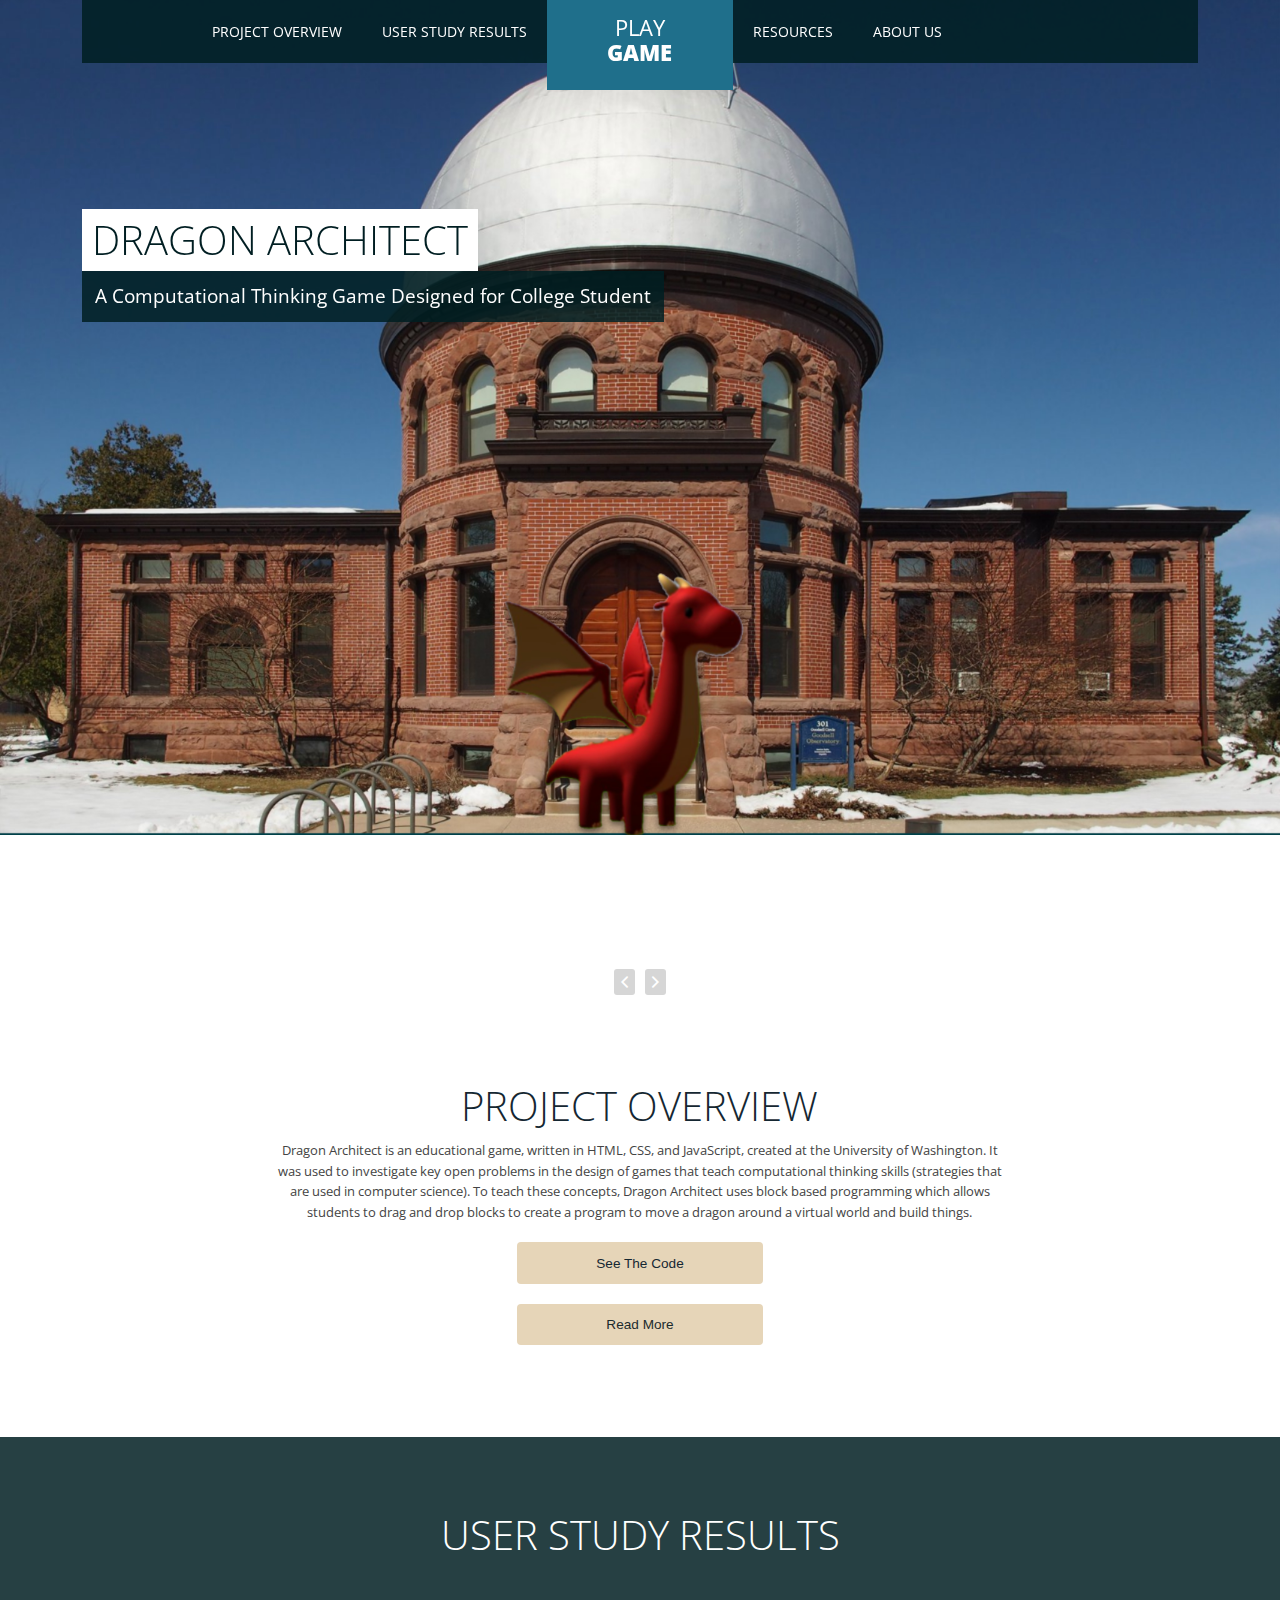
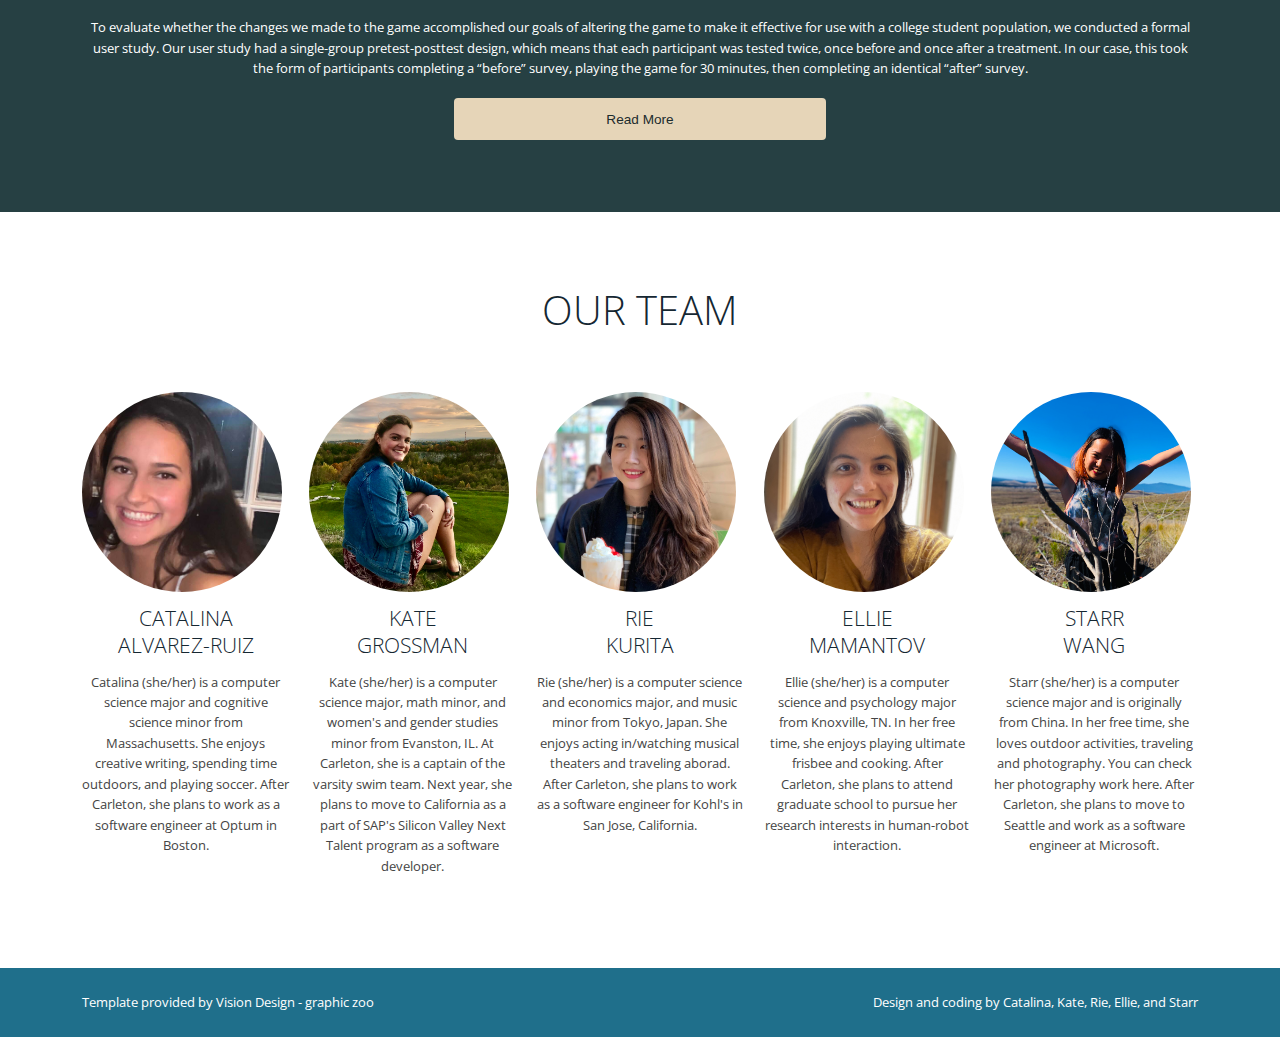
==== commit e7d7b785: "typo fixed" ====
--- a/index.html
+++ b/index.html
@@ -32,7 +32,7 @@
                      <ul class="right top-ul chevron">
                         <li><a href="#overview">Project Overview</a>
                         </li>
-                        <li><a href="#result">User Study Result </a>
+                        <li><a href="#result">User Study Results</a>
                         </li>
                      </ul>
                   </div>
@@ -76,7 +76,7 @@
                   <div class="carousel-text">
                      <div class="line">
                         <div class="s-12 l-9">
-                           <h2>Learn Computationl Thinking Skills</h2>
+                           <h2>Learn Computational Thinking Skills</h2>
                         </div>
                         <div class="s-12 l-9">
                            <p>By Instructing A Dragon to Contruct Buildings
@@ -93,7 +93,7 @@
                            <h2>Block Based Programming</h2>
                         </div>
                         <div class="s-12 l-9">
-                           <p>Introducing Programming Concept Such As Loop, Variables, etc
+                           <p>Introducing Programming Concepts Such As Loops, Variables, etc
                            </p>
                         </div>
                      </div>
@@ -110,9 +110,9 @@
                      <article class="s-12 l-8 center">
                         <h1>Project Overview</h1>
                         <p class="margin-bottom">
-                           Dragon Architect is an educational game, written in HTML, CSS, and JavaScript, created at the University of Washington. It was used to investigate key open problems in the design of games that teach computational thinking skills (strategies that are used in computer science). To teach these concepts, Dragon Architect uses block base programming which allows students to drag and drop blocks to create a program to move a dragon around a virtual world and build things.
+                           Dragon Architect is an educational game, written in HTML, CSS, and JavaScript, created at the University of Washington. It was used to investigate key open problems in the design of games that teach computational thinking skills (strategies that are used in computer science). To teach these concepts, Dragon Architect uses block based programming which allows students to drag and drop blocks to create a program to move a dragon around a virtual world and build things.
                            <span id="moreOverview"><br><br>
-                           Games like Dragon Architect can actually increase representation in computer science. Research has shown that many students, especially non-male identifying, lack confidence that they have the ability to learn computer science, which can prevent them from ever trying. By playing educational games, students are able to build confidence in their own skills. Playing a game can also change a student’s perspective on the field of computer science in general. For example, computer science is perceived as a field more appropriate for men, discouraging non-male identifying students from participating, but a game that is specifically created to appeal to all genders can help change that misconception. Finally, a game like Dragon Architect can increase overall interest in computer science. One hope for a game like Dragon Architect is to provide students an opportunity to discover their interest in computer science. 
+                           Games like Dragon Architect can actually increase representation in computer science. Research has shown that many students, especially non-male identifying, lack confidence that they have the ability to learn computer science, which can prevent them from ever trying. By playing educational games, students are able to build confidence in their own skills(Hoegh & Moskal, 2009). Playing a game can also change a student’s perspective on the field of computer science in general. For example, computer science is perceived as a field more appropriate for men, discouraging non-male identifying students from participating, but a game that is specifically created to appeal to all genders can help change that misconception. Finally, a game like Dragon Architect can increase overall interest in computer science. One hope for a game like Dragon Architect is to provide students an opportunity to discover their interest in computer science. 
                            <br><br>
                            The original game was created for middle school students. Our project was to redesign the game for college students, specifically students who have never learned computer science or who are just starting out. 
                            <br><br>
@@ -130,16 +130,16 @@
          <!-- RESULT --> 	
          <div id="result">
             <div class="line">
-               <h2>User Study Result</h2>
+               <h2>User Study Results</h2>
                <p class="subtitile">
                   <!-- Lorem ipsum dolor sit amet, consectetuer adipiscing elit. -->
                </p>
                <p class="margin-bottom">
                   To evaluate whether the changes we made to the game accomplished our goals of altering the game to make it effective for use with a college student population, we conducted a formal user study. Our user study had a single-group pretest-posttest design, which means that each participant was tested twice, once before and once after a treatment. In our case, this took the form of participants completing a “before” survey, playing the game for 30 minutes, then completing an identical “after” survey.
                   <span id="moreResult"><br><br>
-                     We recruited 30 Carleton students from class years 2024 through 2020 who had never taken a computer science class and had little to no experience with programming to participate in our study. The surveys that were completed by participants before and after playing were identical, and each participant was only compared to their past self. They had two sections. The first contained questions that assessed their attitudes towards computer science.
-                     <br><br>
-                     This section contained 11 Likert-Scale questions that ask participants how much they agree with a given statement about computer science, computing, or computational thinking. Participants are given four possible responses that range from strongly disagree to strongly agree. These questions were drawn from two validated surveys developed by Computer Science Education Researchers. [Hoegh & Moskal, 2009; Cetin & Ozden, 2015]
+                     We recruited 30 Carleton students from class years 2024 through 2020 who had never taken a computer science class and had little to no experience with programming to participate in our study. The surveys that were completed by participants before and after playing were identical, and each participant was only compared to their past self. They had two sections.
+                     <br><br>
+                     The first contained questions that assessed their attitudes towards computer science. This section contained 11 Likert-Scale questions that ask participants how much they agree with a given statement about computer science, computing, or computational thinking. Participants are given four possible responses that range from strongly disagree to strongly agree. These questions were drawn from two validated surveys developed by Computer Science Education Researchers. [Hoegh & Moskal, 2009; Cetin & Ozden, 2015]
                      <br><br>
                      The second section of our survey contained four questions that assessed the participants’ understanding of a few computational thinking skills, including loops, variables, and procedures. These questions present a snippet of python code and ask the participant to choose the image that displays what the cubes and dragon would look like after the code is run.
                      <br><br>
@@ -186,7 +186,7 @@
          <!-- ABOUT US -->
          <div id="about">
             <div class="line">
-               <h2>Out Team</h2>
+               <h2>Our Team</h2>
                <p class="subtitile">
                   <!-- Lorem ipsum dolor sit amet, consectetuer adipiscing elit. -->
                </p>
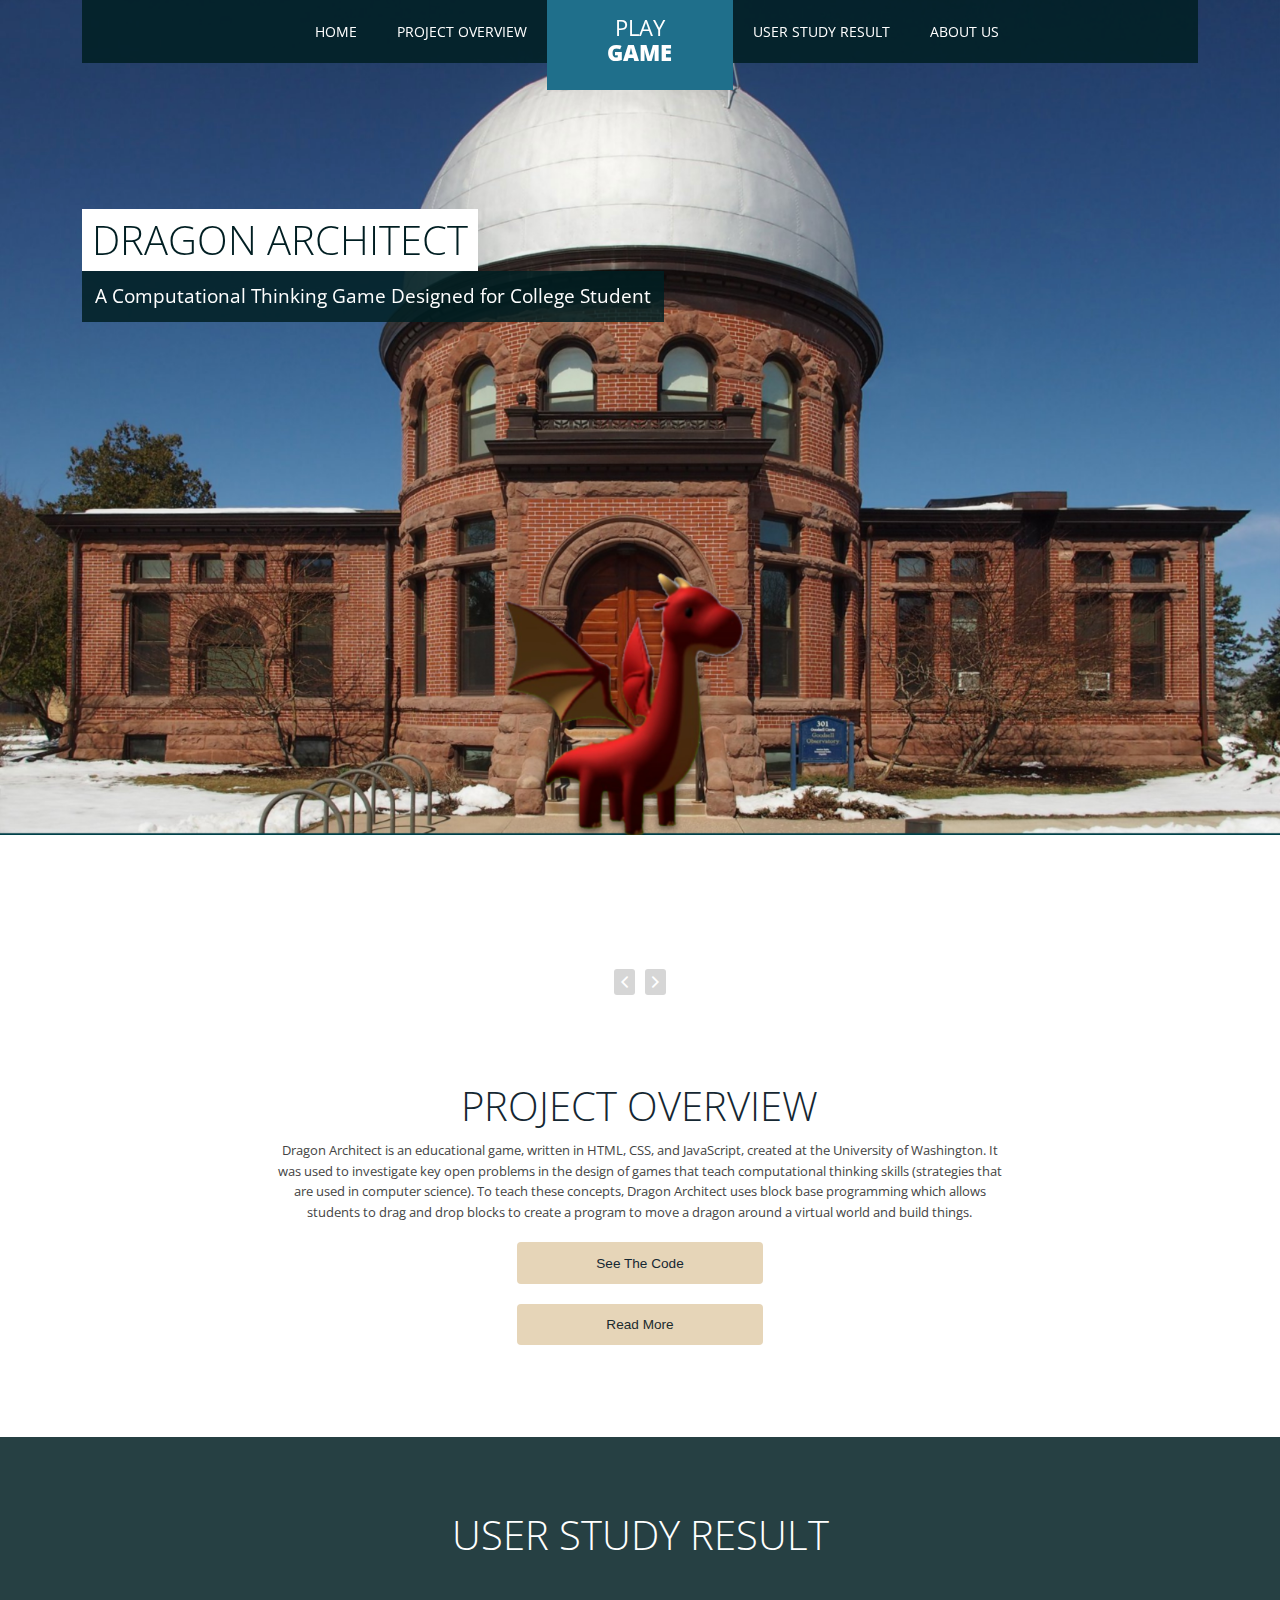
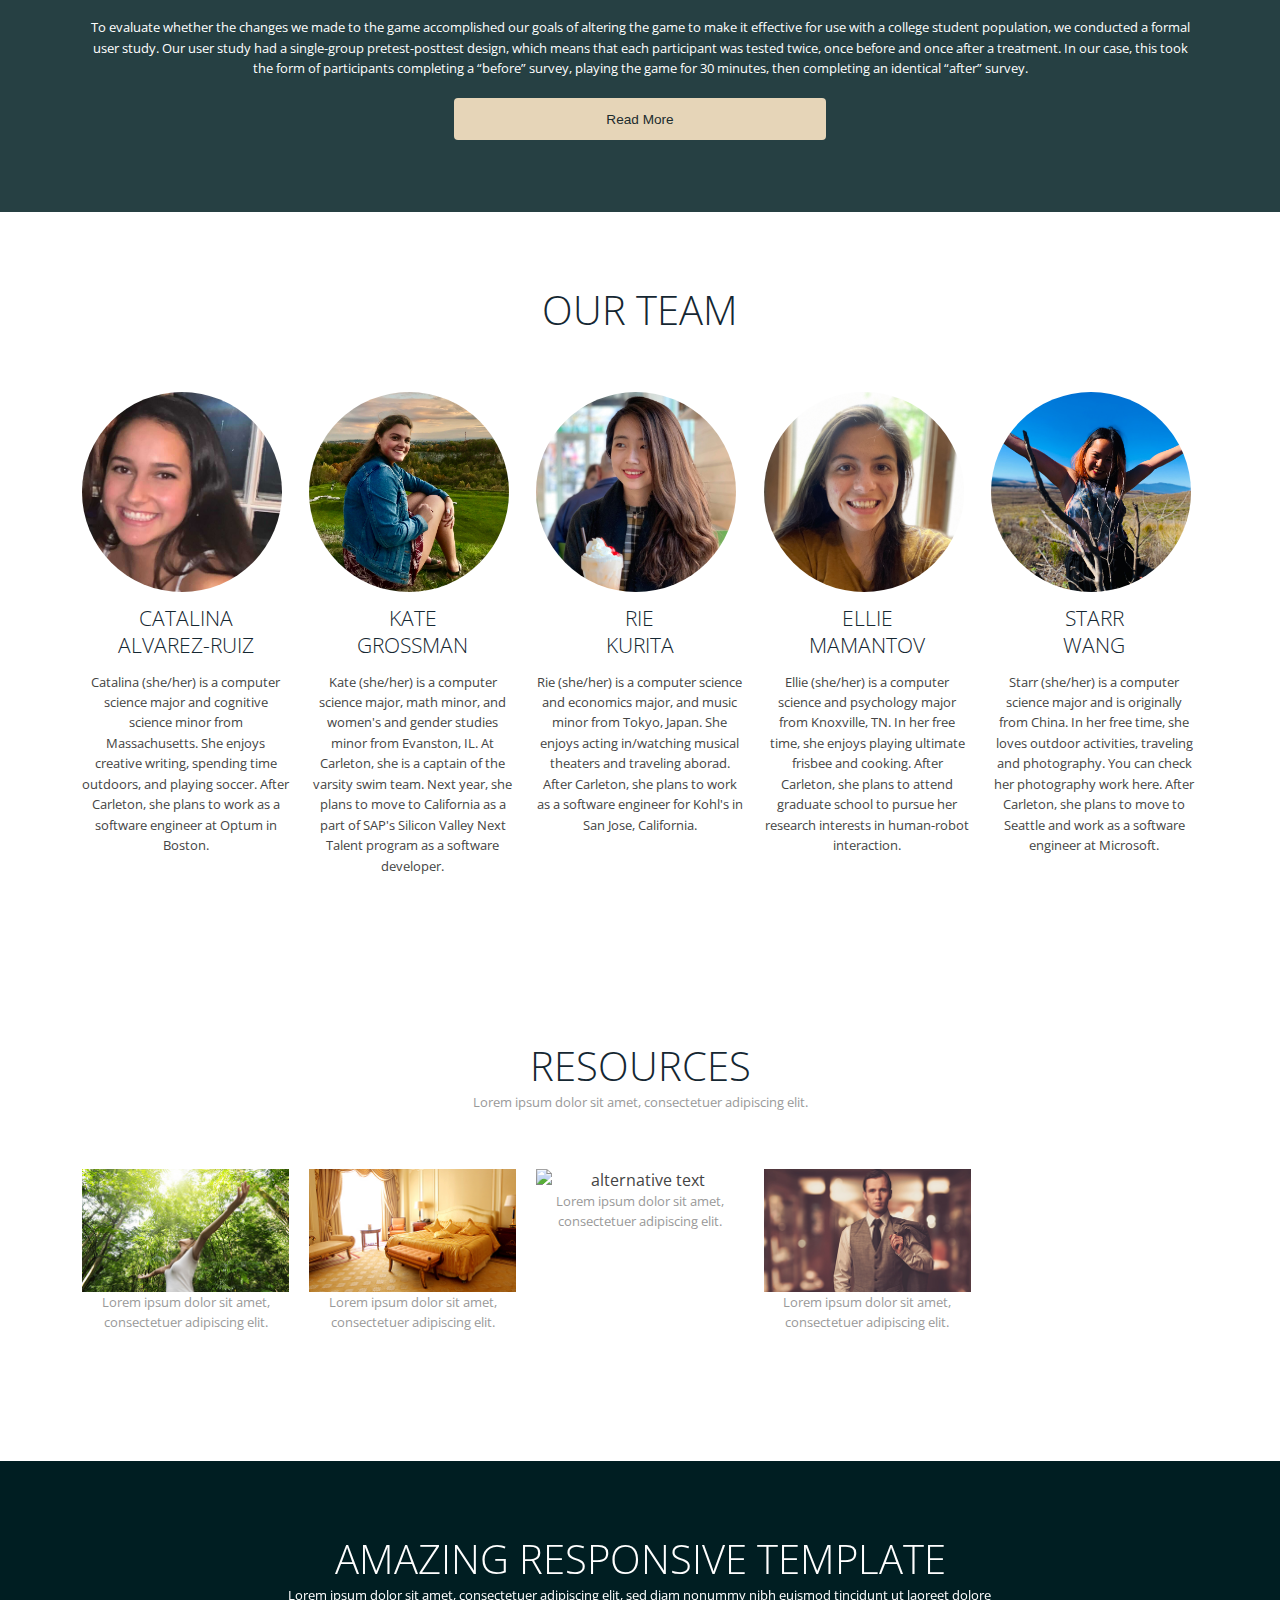
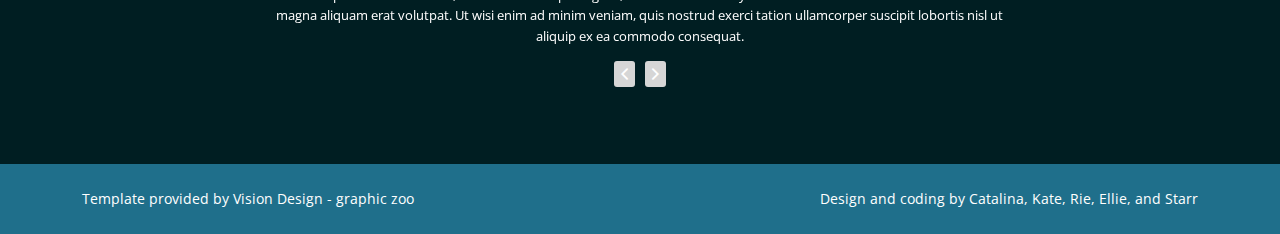
==== commit 80249173: "add one more section" ====
--- a/index.html
+++ b/index.html
@@ -30,9 +30,9 @@
 
                   <div class="s-12 l-5">
                      <ul class="right top-ul chevron">
+                        <li><a href="#">Home</a>
+                        </li>
                         <li><a href="#overview">Project Overview</a>
-                        </li>
-                        <li><a href="#result">User Study Results</a>
                         </li>
                      </ul>
                   </div>
@@ -43,7 +43,7 @@
                   </ul>
                   <div class="s-12 l-5">
                      <ul class="top-ul chevron">
-                        <li><a href="#resources">Resources</a>
+                        <li><a href="#result">User Study Result </a>
                         </li>
                         <li><a href="#about">About Us</a>
                         </li>
@@ -76,7 +76,7 @@
                   <div class="carousel-text">
                      <div class="line">
                         <div class="s-12 l-9">
-                           <h2>Learn Computational Thinking Skills</h2>
+                           <h2>Learn Computationl Thinking Skills</h2>
                         </div>
                         <div class="s-12 l-9">
                            <p>By Instructing A Dragon to Contruct Buildings
@@ -93,7 +93,7 @@
                            <h2>Block Based Programming</h2>
                         </div>
                         <div class="s-12 l-9">
-                           <p>Introducing Programming Concepts Such As Loops, Variables, etc
+                           <p>Introducing Programming Concept Such As Loop, Variables, etc
                            </p>
                         </div>
                      </div>
@@ -101,7 +101,6 @@
                </div>
             </div>
          </div>
-         
          <!-- OVERVIEW --> 	
          <div id="overview">
             <div class="line">
@@ -110,9 +109,9 @@
                      <article class="s-12 l-8 center">
                         <h1>Project Overview</h1>
                         <p class="margin-bottom">
-                           Dragon Architect is an educational game, written in HTML, CSS, and JavaScript, created at the University of Washington. It was used to investigate key open problems in the design of games that teach computational thinking skills (strategies that are used in computer science). To teach these concepts, Dragon Architect uses block based programming which allows students to drag and drop blocks to create a program to move a dragon around a virtual world and build things.
+                           Dragon Architect is an educational game, written in HTML, CSS, and JavaScript, created at the University of Washington. It was used to investigate key open problems in the design of games that teach computational thinking skills (strategies that are used in computer science). To teach these concepts, Dragon Architect uses block base programming which allows students to drag and drop blocks to create a program to move a dragon around a virtual world and build things.
                            <span id="moreOverview"><br><br>
-                           Games like Dragon Architect can actually increase representation in computer science. Research has shown that many students, especially non-male identifying, lack confidence that they have the ability to learn computer science, which can prevent them from ever trying. By playing educational games, students are able to build confidence in their own skills(Hoegh & Moskal, 2009). Playing a game can also change a student’s perspective on the field of computer science in general. For example, computer science is perceived as a field more appropriate for men, discouraging non-male identifying students from participating, but a game that is specifically created to appeal to all genders can help change that misconception. Finally, a game like Dragon Architect can increase overall interest in computer science. One hope for a game like Dragon Architect is to provide students an opportunity to discover their interest in computer science. 
+                           Games like Dragon Architect can actually increase representation in computer science. Research has shown that many students, especially non-male identifying, lack confidence that they have the ability to learn computer science, which can prevent them from ever trying. By playing educational games, students are able to build confidence in their own skills. Playing a game can also change a student’s perspective on the field of computer science in general. For example, computer science is perceived as a field more appropriate for men, discouraging non-male identifying students from participating, but a game that is specifically created to appeal to all genders can help change that misconception. Finally, a game like Dragon Architect can increase overall interest in computer science. One hope for a game like Dragon Architect is to provide students an opportunity to discover their interest in computer science. 
                            <br><br>
                            The original game was created for middle school students. Our project was to redesign the game for college students, specifically students who have never learned computer science or who are just starting out. 
                            <br><br>
@@ -130,16 +129,16 @@
          <!-- RESULT --> 	
          <div id="result">
             <div class="line">
-               <h2>User Study Results</h2>
+               <h2>User Study Result</h2>
                <p class="subtitile">
                   <!-- Lorem ipsum dolor sit amet, consectetuer adipiscing elit. -->
                </p>
                <p class="margin-bottom">
                   To evaluate whether the changes we made to the game accomplished our goals of altering the game to make it effective for use with a college student population, we conducted a formal user study. Our user study had a single-group pretest-posttest design, which means that each participant was tested twice, once before and once after a treatment. In our case, this took the form of participants completing a “before” survey, playing the game for 30 minutes, then completing an identical “after” survey.
                   <span id="moreResult"><br><br>
-                     We recruited 30 Carleton students from class years 2024 through 2020 who had never taken a computer science class and had little to no experience with programming to participate in our study. The surveys that were completed by participants before and after playing were identical, and each participant was only compared to their past self. They had two sections.
-                     <br><br>
-                     The first contained questions that assessed their attitudes towards computer science. This section contained 11 Likert-Scale questions that ask participants how much they agree with a given statement about computer science, computing, or computational thinking. Participants are given four possible responses that range from strongly disagree to strongly agree. These questions were drawn from two validated surveys developed by Computer Science Education Researchers. [Hoegh & Moskal, 2009; Cetin & Ozden, 2015]
+                     We recruited 30 Carleton students from class years 2024 through 2020 who had never taken a computer science class and had little to no experience with programming to participate in our study. The surveys that were completed by participants before and after playing were identical, and each participant was only compared to their past self. They had two sections. The first contained questions that assessed their attitudes towards computer science.
+                     <br><br>
+                     This section contained 11 Likert-Scale questions that ask participants how much they agree with a given statement about computer science, computing, or computational thinking. Participants are given four possible responses that range from strongly disagree to strongly agree. These questions were drawn from two validated surveys developed by Computer Science Education Researchers. [Hoegh & Moskal, 2009; Cetin & Ozden, 2015]
                      <br><br>
                      The second section of our survey contained four questions that assessed the participants’ understanding of a few computational thinking skills, including loops, variables, and procedures. These questions present a snippet of python code and ask the participant to choose the image that displays what the cubes and dragon would look like after the code is run.
                      <br><br>
@@ -219,6 +218,58 @@
                </div>
             </div>
          </div>
+      <!-- Resources --> 	
+      <div id="resources">
+         <div class="line">
+            <h2>Resources</h2>
+            <p class="subtitile">Lorem ipsum dolor sit amet, consectetuer adipiscing elit.
+            </p>
+            <div class="margin">
+               <div class="s-12 m-6 l-3">
+                  <img src="img/first-small.jpg" alt="alternative text">      
+                  <p class="subtitile">Lorem ipsum dolor sit amet, consectetuer adipiscing elit.
+                  </p>
+               </div>
+               <div class="s-12 m-6 l-3">
+                  <img src="img/second-small.jpg" alt="alternative text">      
+                  <p class="subtitile">Lorem ipsum dolor sit amet, consectetuer adipiscing elit.
+                  </p>
+               </div>
+               <div class="s-12 m-6 l-3">
+                  <img src="img/third-small.jpg" alt="alternative text">      
+                  <p class="subtitile">Lorem ipsum dolor sit amet, consectetuer adipiscing elit.
+                  </p>
+               </div>
+               <div class="s-12 m-6 l-3">
+                  <img src="img/fourth-small.jpg" alt="alternative text">      
+                  <p class="subtitile">Lorem ipsum dolor sit amet, consectetuer adipiscing elit.
+                  </p>
+               </div>
+            </div>
+         </div>
+      </div>
+      <div id="fourth-block">
+         <div class="line">
+            <div id="news-carousel" class="owl-carousel owl-theme">
+               <div class="item">
+                  <h2>Amazing responsive template</h2>
+                  <p class="s-12 m-12 l-8 center">Lorem ipsum dolor sit amet, consectetuer adipiscing elit, sed diam nonummy nibh euismod tincidunt ut laoreet dolore magna aliquam erat volutpat. Ut wisi enim ad minim veniam, quis nostrud exerci tation ullamcorper suscipit lobortis nisl ut aliquip ex ea commodo consequat.
+                  </p>
+               </div>
+               <div class="item">
+                  <h2>Responsive components</h2>
+                  <p class="s-12 m-12 l-8 center">Lorem ipsum dolor sit amet, consectetuer adipiscing elit, sed diam nonummy nibh euismod tincidunt ut laoreet dolore magna aliquam erat volutpat. Ut wisi enim ad minim veniam, quis nostrud exerci tation ullamcorper suscipit lobortis nisl ut aliquip ex ea commodo consequat.
+                  </p>
+               </div>
+               <div class="item">
+                  <h2>Retina ready</h2>
+                  <p class="s-12 m-12 l-8 center">Lorem ipsum dolor sit amet, consectetuer adipiscing elit, sed diam nonummy nibh euismod tincidunt ut laoreet dolore magna aliquam erat volutpat. Ut wisi enim ad minim veniam, quis nostrud exerci tation ullamcorper suscipit  lobortis nisl ut aliquip ex ea commodo consequat.
+                  </p>
+               </div>
+            </div>
+         </div>
+      </div>
+   </section>
       <!-- FOOTER -->   
       <footer>
          <div class="line">
--- a/css/template-style.css
+++ b/css/template-style.css
@@ -59,7 +59,7 @@
 #fourth-block p {
 	color: #fff;
 }
-#about, #overview, #result, #fourth-block {
+#about, #overview, #result, #fourth-block, #resources {
 	text-align: center;
 	padding: 4.5rem 0;
 }
@@ -69,7 +69,7 @@
 #about {
 	background: #fff;
 }
-#overview {
+#overview, #resources {
 	background: #fff;
 }
 #result {
@@ -285,6 +285,12 @@
 	color: #152732;
 }
 
+#resources h1, #resources a{
+	color: #152732;
+}
+
+
+
 #result h2{
 	color: #fff;
 }
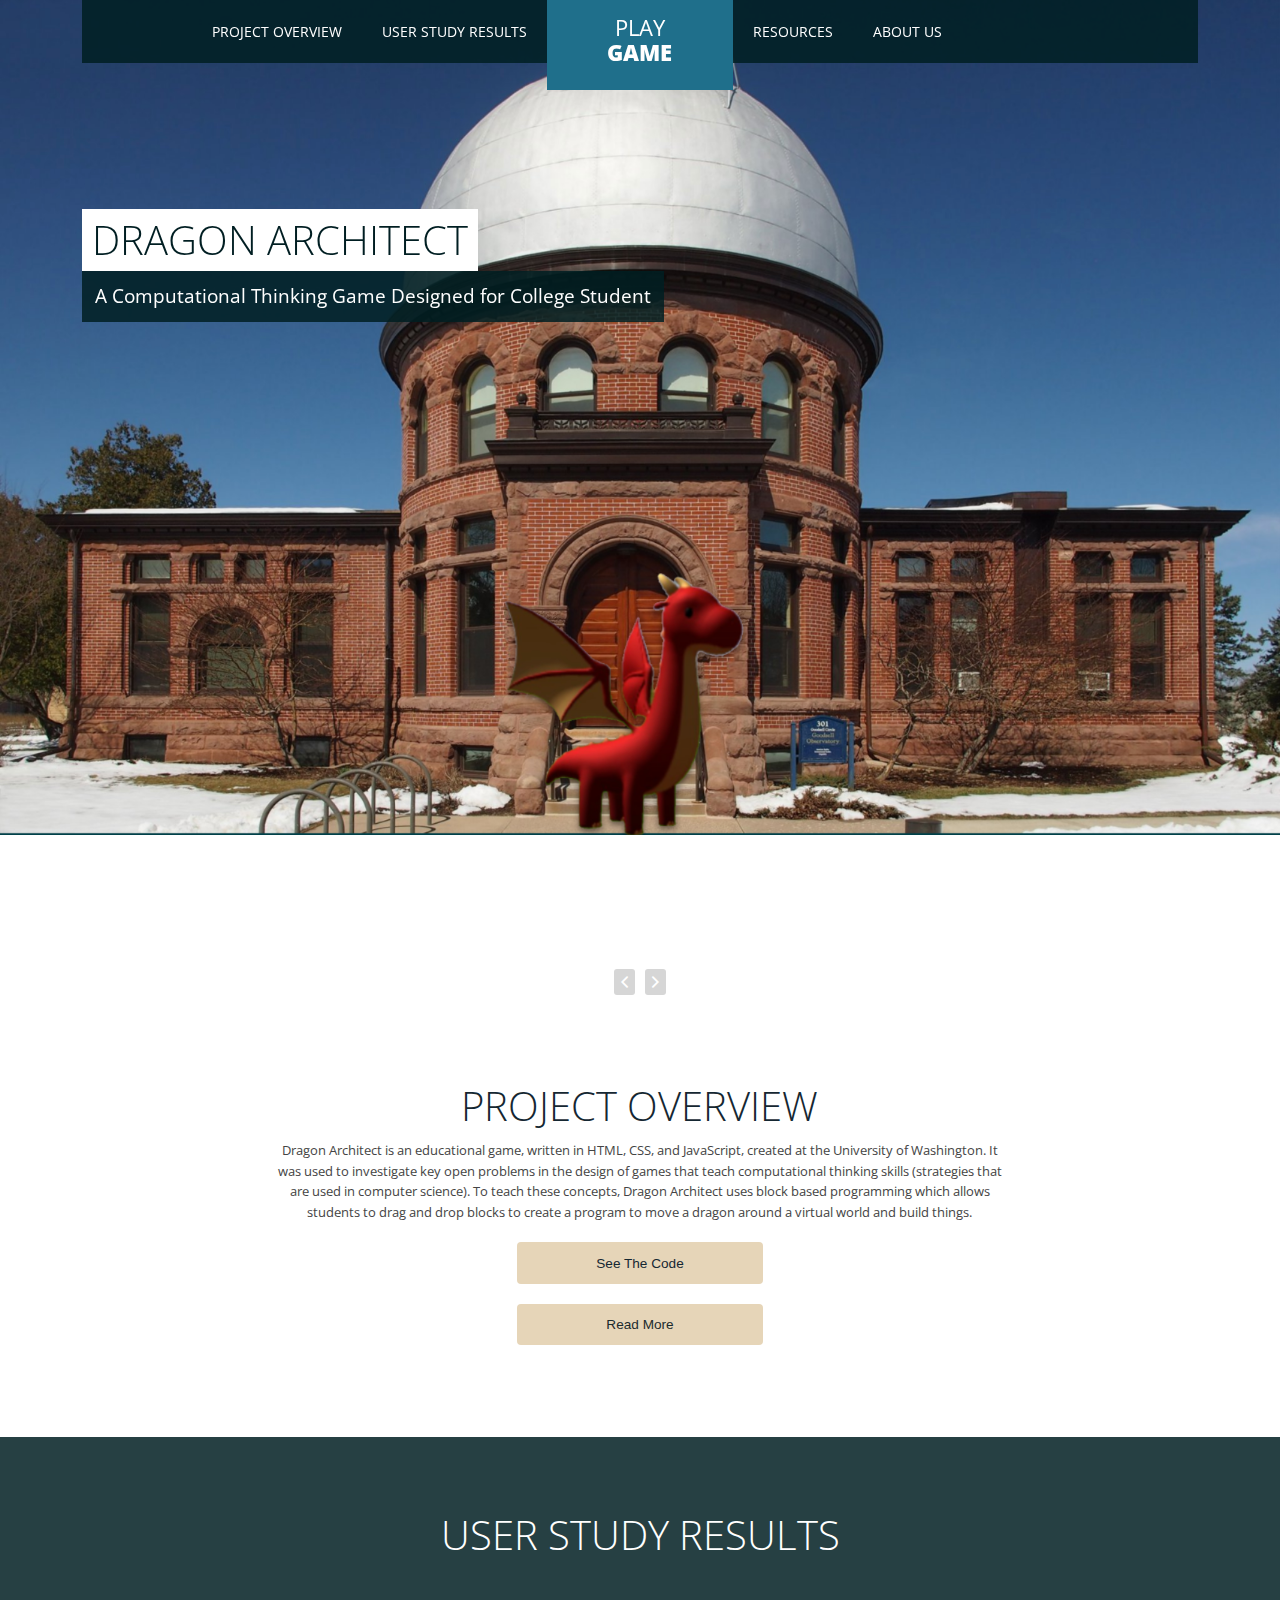
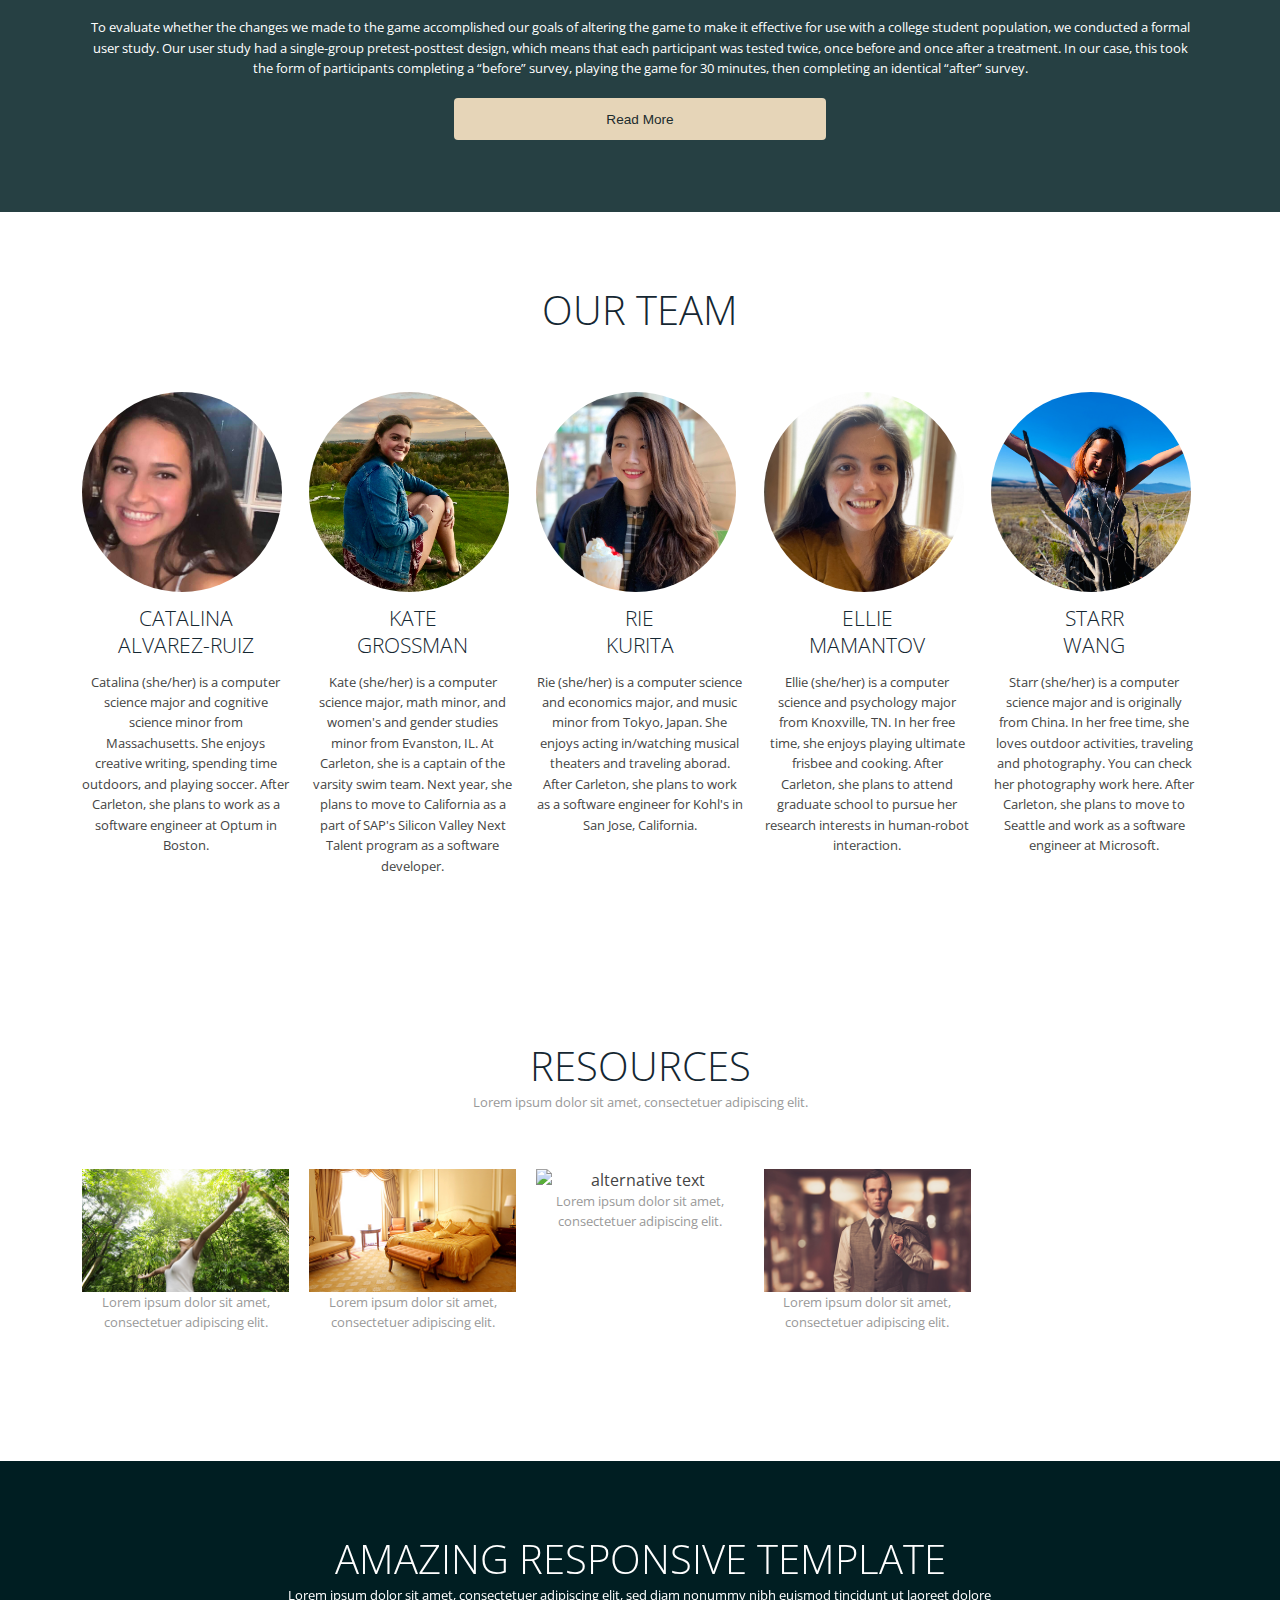
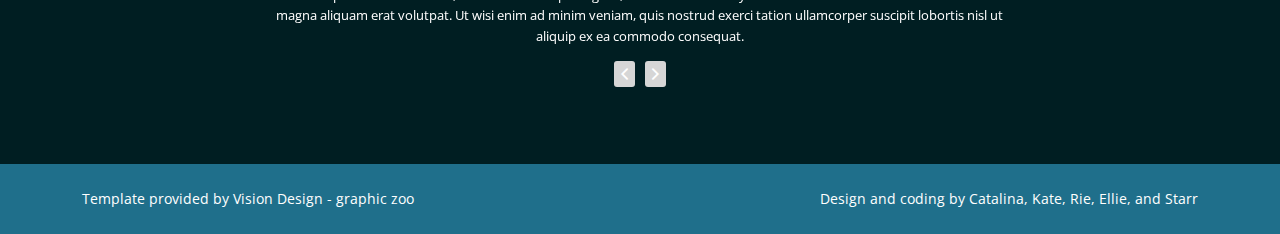
==== commit a9cc6197: "Merge branch 'study' of https://github.com/riekurita98/dragon-architect-website into homepage" ====
--- a/index.html
+++ b/index.html
@@ -30,9 +30,9 @@
 
                   <div class="s-12 l-5">
                      <ul class="right top-ul chevron">
-                        <li><a href="#">Home</a>
+                        <li><a href="#overview">Project Overview</a>
                         </li>
-                        <li><a href="#overview">Project Overview</a>
+                        <li><a href="#result">User Study Results</a>
                         </li>
                      </ul>
                   </div>
@@ -43,7 +43,7 @@
                   </ul>
                   <div class="s-12 l-5">
                      <ul class="top-ul chevron">
-                        <li><a href="#result">User Study Result </a>
+                        <li><a href="#resources">Resources</a>
                         </li>
                         <li><a href="#about">About Us</a>
                         </li>
@@ -76,7 +76,7 @@
                   <div class="carousel-text">
                      <div class="line">
                         <div class="s-12 l-9">
-                           <h2>Learn Computationl Thinking Skills</h2>
+                           <h2>Learn Computational Thinking Skills</h2>
                         </div>
                         <div class="s-12 l-9">
                            <p>By Instructing A Dragon to Contruct Buildings
@@ -93,7 +93,7 @@
                            <h2>Block Based Programming</h2>
                         </div>
                         <div class="s-12 l-9">
-                           <p>Introducing Programming Concept Such As Loop, Variables, etc
+                           <p>Introducing Programming Concepts Such As Loops, Variables, etc
                            </p>
                         </div>
                      </div>
@@ -109,9 +109,9 @@
                      <article class="s-12 l-8 center">
                         <h1>Project Overview</h1>
                         <p class="margin-bottom">
-                           Dragon Architect is an educational game, written in HTML, CSS, and JavaScript, created at the University of Washington. It was used to investigate key open problems in the design of games that teach computational thinking skills (strategies that are used in computer science). To teach these concepts, Dragon Architect uses block base programming which allows students to drag and drop blocks to create a program to move a dragon around a virtual world and build things.
+                           Dragon Architect is an educational game, written in HTML, CSS, and JavaScript, created at the University of Washington. It was used to investigate key open problems in the design of games that teach computational thinking skills (strategies that are used in computer science). To teach these concepts, Dragon Architect uses block based programming which allows students to drag and drop blocks to create a program to move a dragon around a virtual world and build things.
                            <span id="moreOverview"><br><br>
-                           Games like Dragon Architect can actually increase representation in computer science. Research has shown that many students, especially non-male identifying, lack confidence that they have the ability to learn computer science, which can prevent them from ever trying. By playing educational games, students are able to build confidence in their own skills. Playing a game can also change a student’s perspective on the field of computer science in general. For example, computer science is perceived as a field more appropriate for men, discouraging non-male identifying students from participating, but a game that is specifically created to appeal to all genders can help change that misconception. Finally, a game like Dragon Architect can increase overall interest in computer science. One hope for a game like Dragon Architect is to provide students an opportunity to discover their interest in computer science. 
+                           Games like Dragon Architect can actually increase representation in computer science. Research has shown that many students, especially non-male identifying, lack confidence that they have the ability to learn computer science, which can prevent them from ever trying. By playing educational games, students are able to build confidence in their own skills(Hoegh & Moskal, 2009). Playing a game can also change a student’s perspective on the field of computer science in general. For example, computer science is perceived as a field more appropriate for men, discouraging non-male identifying students from participating, but a game that is specifically created to appeal to all genders can help change that misconception. Finally, a game like Dragon Architect can increase overall interest in computer science. One hope for a game like Dragon Architect is to provide students an opportunity to discover their interest in computer science. 
                            <br><br>
                            The original game was created for middle school students. Our project was to redesign the game for college students, specifically students who have never learned computer science or who are just starting out. 
                            <br><br>
@@ -129,16 +129,16 @@
          <!-- RESULT --> 	
          <div id="result">
             <div class="line">
-               <h2>User Study Result</h2>
+               <h2>User Study Results</h2>
                <p class="subtitile">
                   <!-- Lorem ipsum dolor sit amet, consectetuer adipiscing elit. -->
                </p>
                <p class="margin-bottom">
                   To evaluate whether the changes we made to the game accomplished our goals of altering the game to make it effective for use with a college student population, we conducted a formal user study. Our user study had a single-group pretest-posttest design, which means that each participant was tested twice, once before and once after a treatment. In our case, this took the form of participants completing a “before” survey, playing the game for 30 minutes, then completing an identical “after” survey.
                   <span id="moreResult"><br><br>
-                     We recruited 30 Carleton students from class years 2024 through 2020 who had never taken a computer science class and had little to no experience with programming to participate in our study. The surveys that were completed by participants before and after playing were identical, and each participant was only compared to their past self. They had two sections. The first contained questions that assessed their attitudes towards computer science.
-                     <br><br>
-                     This section contained 11 Likert-Scale questions that ask participants how much they agree with a given statement about computer science, computing, or computational thinking. Participants are given four possible responses that range from strongly disagree to strongly agree. These questions were drawn from two validated surveys developed by Computer Science Education Researchers. [Hoegh & Moskal, 2009; Cetin & Ozden, 2015]
+                     We recruited 30 Carleton students from class years 2024 through 2020 who had never taken a computer science class and had little to no experience with programming to participate in our study. The surveys that were completed by participants before and after playing were identical, and each participant was only compared to their past self. They had two sections.
+                     <br><br>
+                     The first contained questions that assessed their attitudes towards computer science. This section contained 11 Likert-Scale questions that ask participants how much they agree with a given statement about computer science, computing, or computational thinking. Participants are given four possible responses that range from strongly disagree to strongly agree. These questions were drawn from two validated surveys developed by Computer Science Education Researchers. [Hoegh & Moskal, 2009; Cetin & Ozden, 2015]
                      <br><br>
                      The second section of our survey contained four questions that assessed the participants’ understanding of a few computational thinking skills, including loops, variables, and procedures. These questions present a snippet of python code and ask the participant to choose the image that displays what the cubes and dragon would look like after the code is run.
                      <br><br>
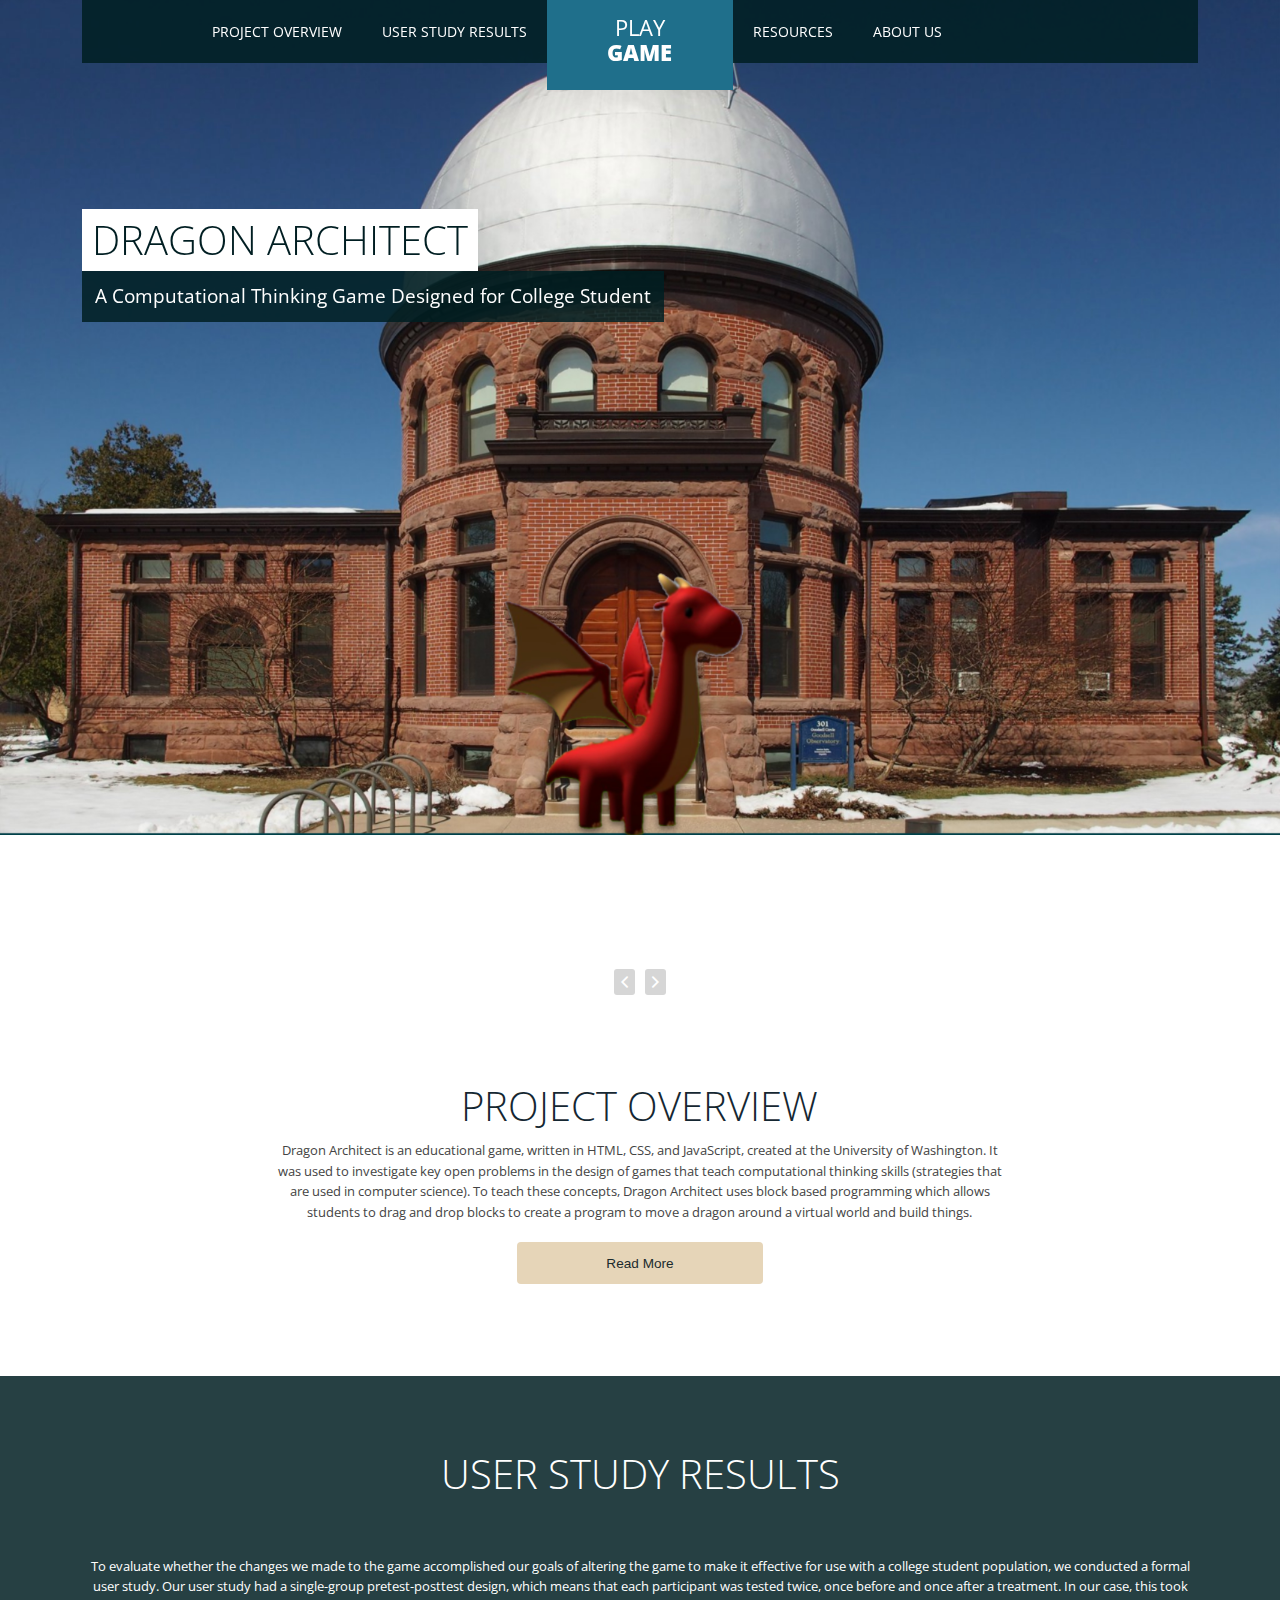
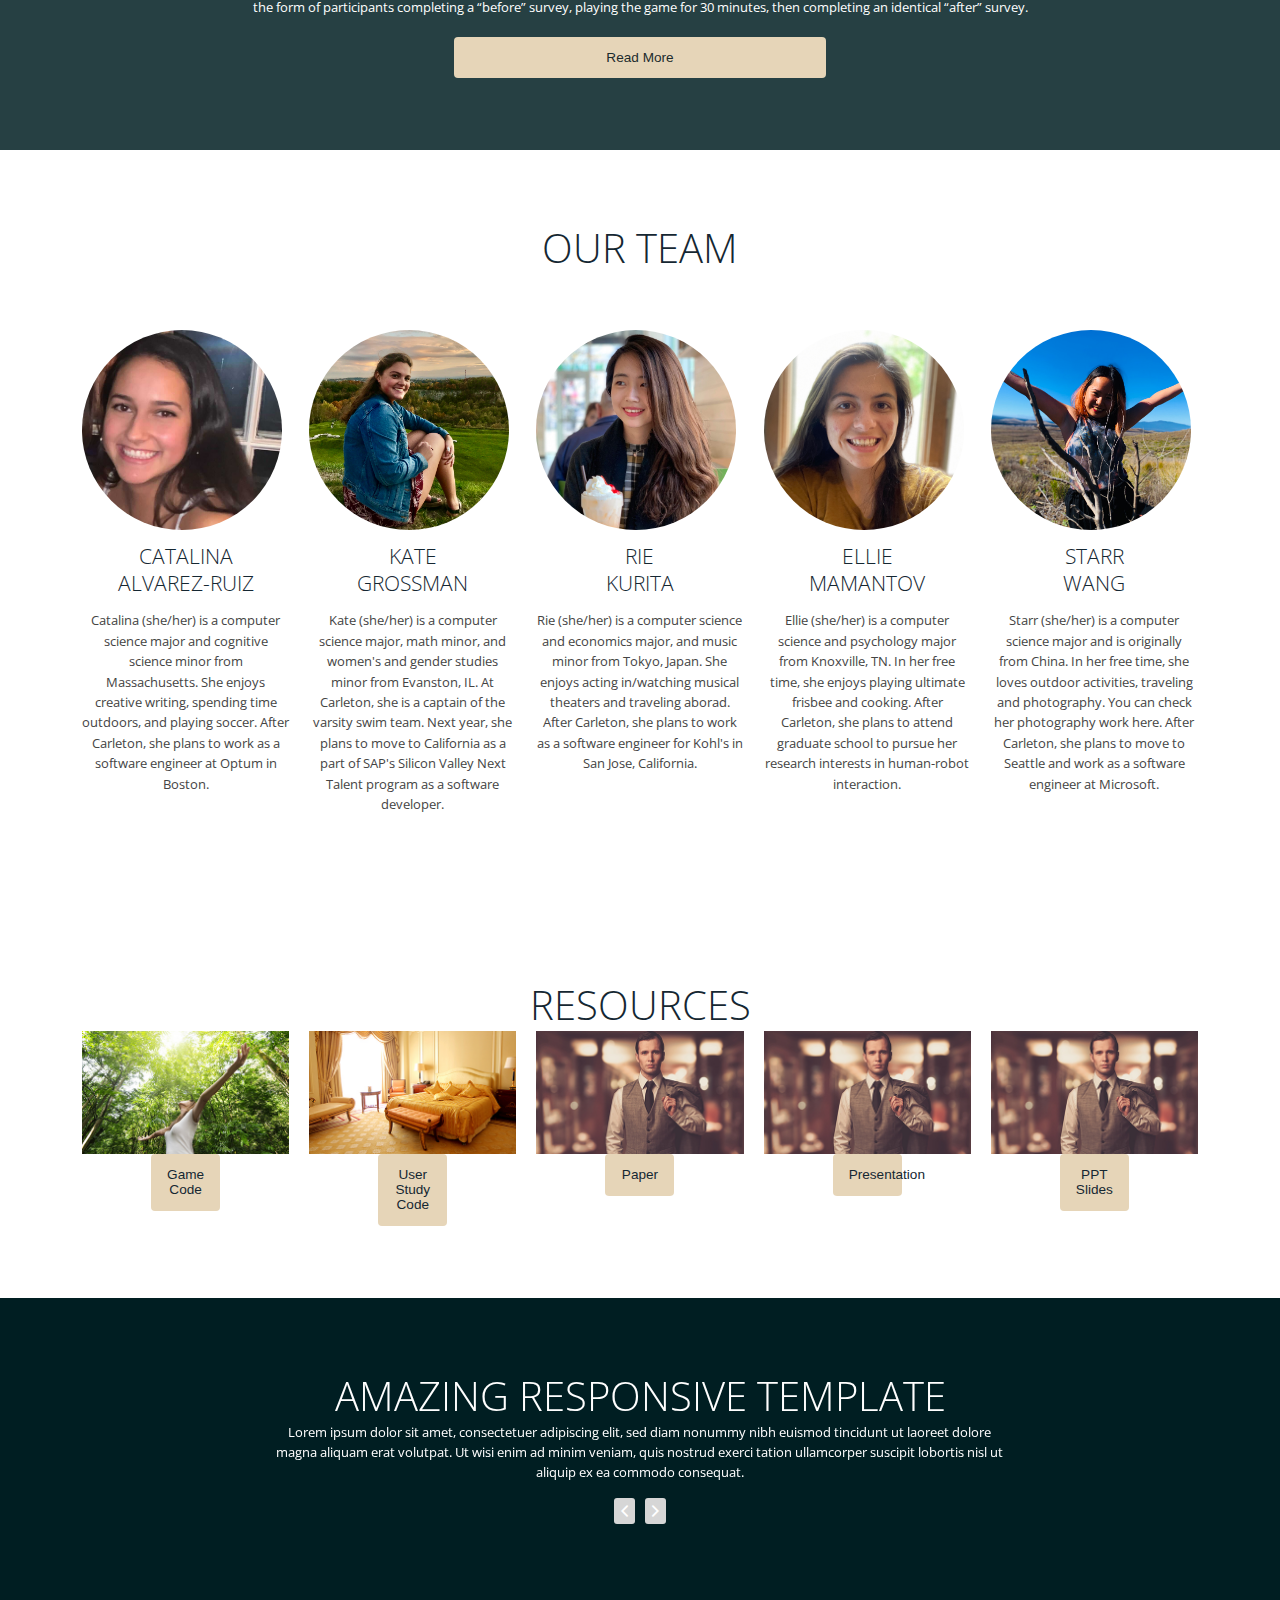
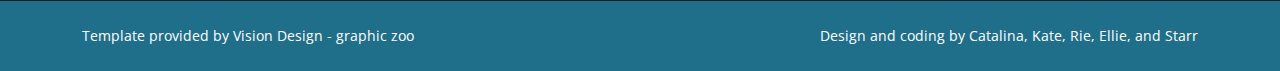
==== commit b5ef74a7: "add five button" ====
--- a/index.html
+++ b/index.html
@@ -119,7 +119,6 @@
                         </span>
                         </p>
                         <!-- <a class="button rounded-btn submit-btn s-12 l-4 center" href="product.html">Read more</a>   -->
-                        <button class="button rounded-btn submit-btn s-12 l-4 center" target="_blank" id="codeBtn"><a href="https://github.com/awb-carleton/dragon-architect" target="_blank">See The Code</a></button>	
                         <button class="button rounded-btn submit-btn s-12 l-4 center" onclick="readMoreOverview()" id="moreBtnOverview">Read More</button>	
                      </article>
                   </div>
@@ -222,28 +221,27 @@
       <div id="resources">
          <div class="line">
             <h2>Resources</h2>
-            <p class="subtitile">Lorem ipsum dolor sit amet, consectetuer adipiscing elit.
             </p>
             <div class="margin">
                <div class="s-12 m-6 l-3">
                   <img src="img/first-small.jpg" alt="alternative text">      
-                  <p class="subtitile">Lorem ipsum dolor sit amet, consectetuer adipiscing elit.
-                  </p>
+                  <button class="button rounded-btn submit-btn s-12 l-4 center" target="_blank" id="codeBtn"><a href="https://github.com/awb-carleton/dragon-architect" target="_blank">Game Code</a></button>	
                </div>
                <div class="s-12 m-6 l-3">
                   <img src="img/second-small.jpg" alt="alternative text">      
-                  <p class="subtitile">Lorem ipsum dolor sit amet, consectetuer adipiscing elit.
-                  </p>
+                  <button class="button rounded-btn submit-btn s-12 l-4 center" target="_blank" id="codeBtn"><a href="https://github.com/awb-carleton/dragon-architect" target="_blank">User Study Code</a></button>	
                </div>
                <div class="s-12 m-6 l-3">
                   <img src="img/third-small.jpg" alt="alternative text">      
-                  <p class="subtitile">Lorem ipsum dolor sit amet, consectetuer adipiscing elit.
-                  </p>
+                  <button class="button rounded-btn submit-btn s-12 l-4 center" target="_blank" id="codeBtn"><a href="https://github.com/awb-carleton/dragon-architect" target="_blank">Paper</a></button>	
                </div>
                <div class="s-12 m-6 l-3">
                   <img src="img/fourth-small.jpg" alt="alternative text">      
-                  <p class="subtitile">Lorem ipsum dolor sit amet, consectetuer adipiscing elit.
-                  </p>
+                  <button class="button rounded-btn submit-btn s-12 l-4 center" target="_blank" id="codeBtn"><a href="https://github.com/awb-carleton/dragon-architect" target="_blank">Presentation</a></button>	
+               </div>
+               <div class="s-12 m-6 l-3">
+                  <img src="img/fourth-small.jpg" alt="alternative text">      
+                  <button class="button rounded-btn submit-btn s-12 l-4 center" target="_blank" id="codeBtn"><a href="https://github.com/awb-carleton/dragon-architect" target="_blank">PPT Slides</a></button>	
                </div>
             </div>
          </div>
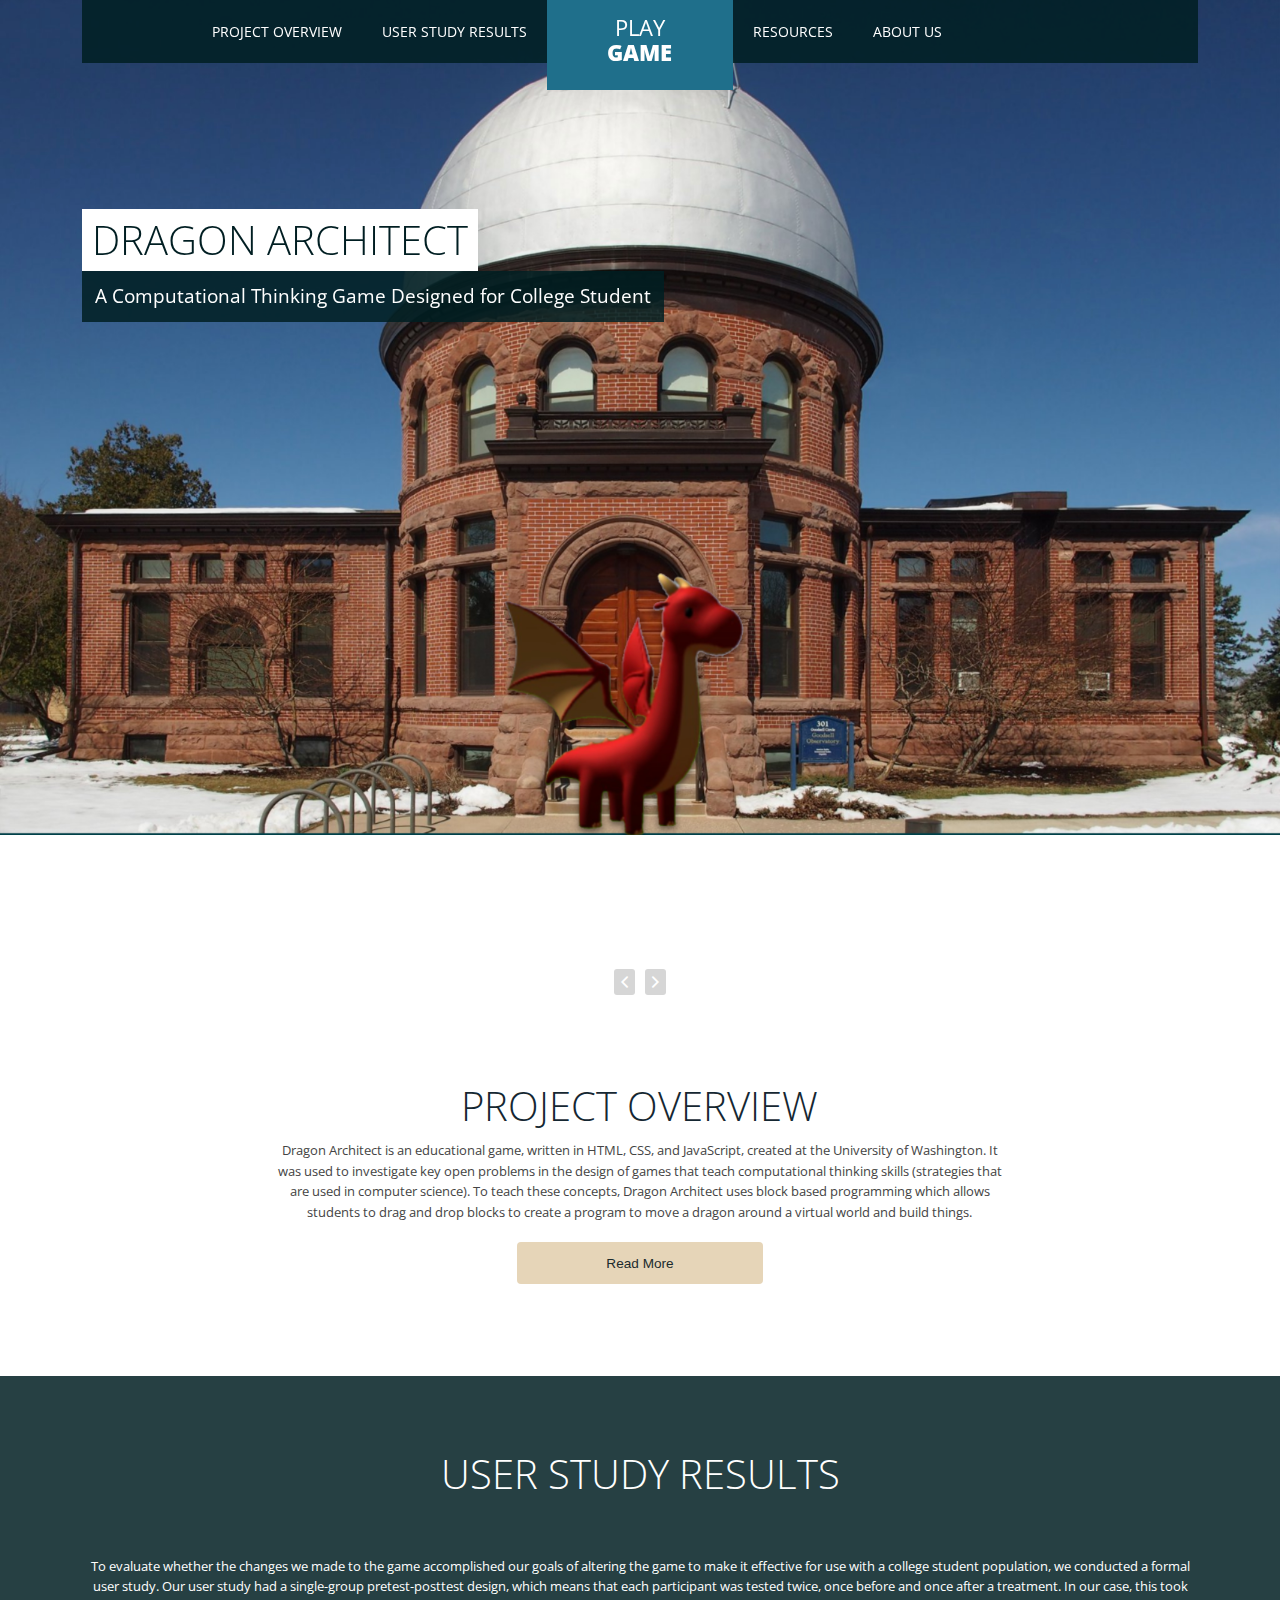
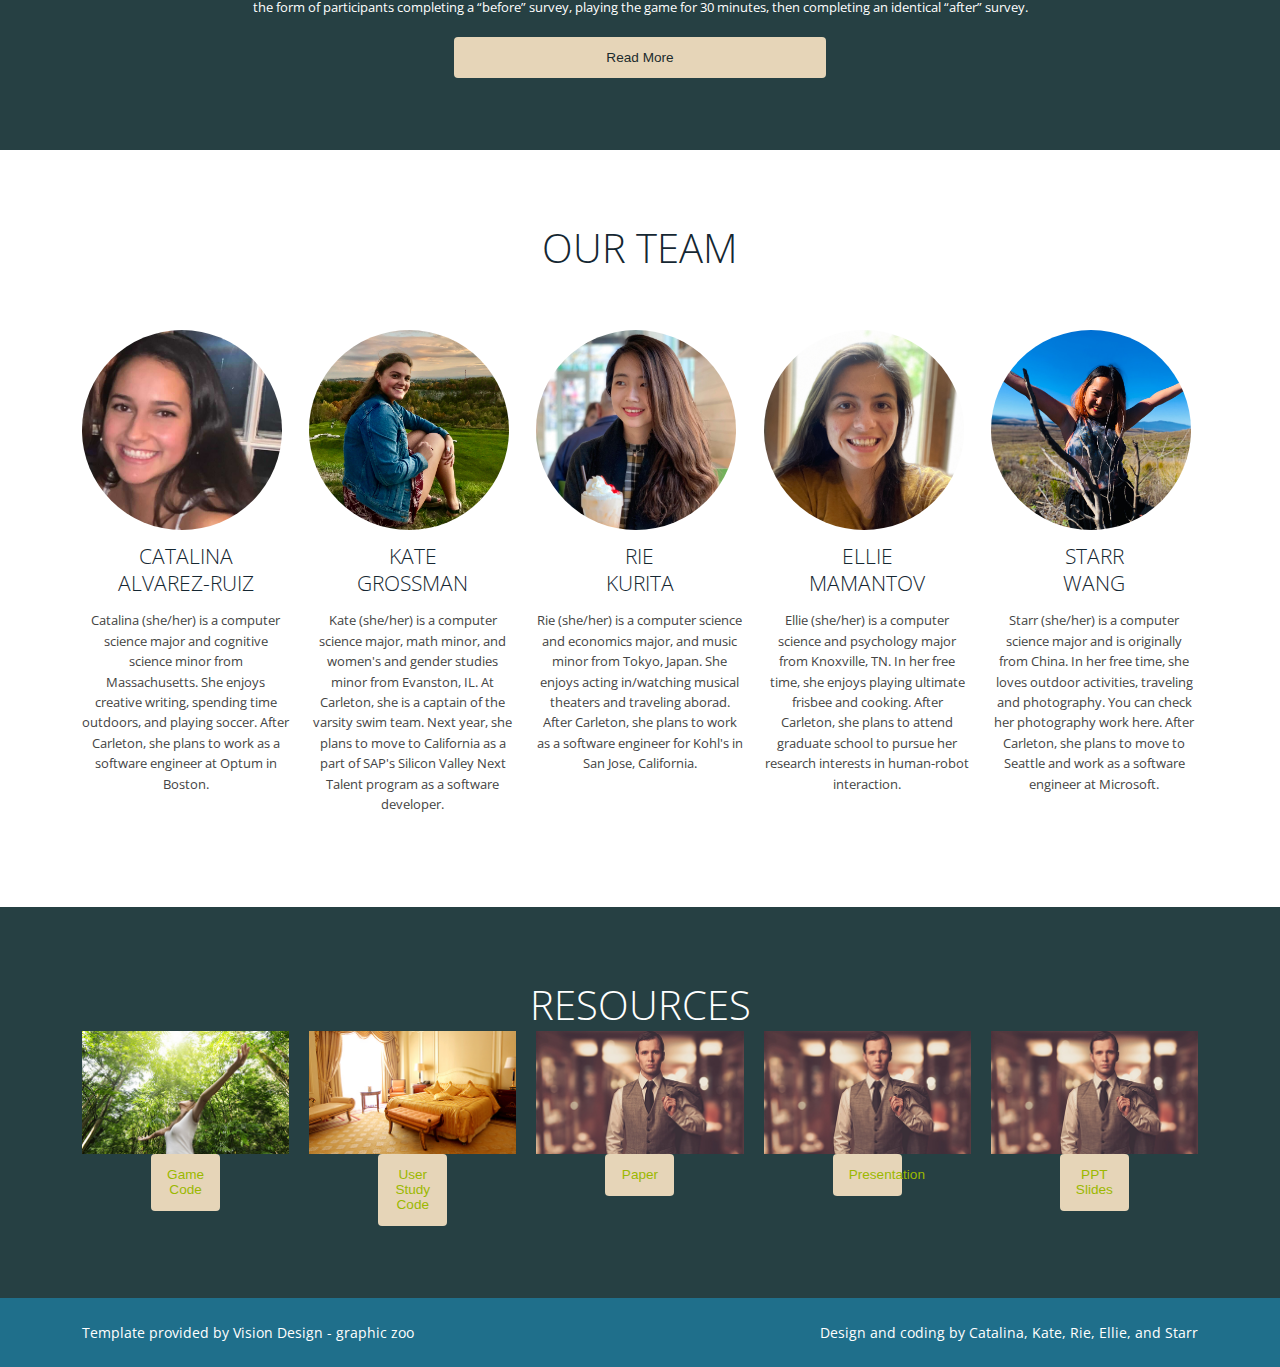
==== commit 5f3d61cf: "delete unnecessary  section" ====
--- a/index.html
+++ b/index.html
@@ -242,27 +242,6 @@
                <div class="s-12 m-6 l-3">
                   <img src="img/fourth-small.jpg" alt="alternative text">      
                   <button class="button rounded-btn submit-btn s-12 l-4 center" target="_blank" id="codeBtn"><a href="https://github.com/awb-carleton/dragon-architect" target="_blank">PPT Slides</a></button>	
-               </div>
-            </div>
-         </div>
-      </div>
-      <div id="fourth-block">
-         <div class="line">
-            <div id="news-carousel" class="owl-carousel owl-theme">
-               <div class="item">
-                  <h2>Amazing responsive template</h2>
-                  <p class="s-12 m-12 l-8 center">Lorem ipsum dolor sit amet, consectetuer adipiscing elit, sed diam nonummy nibh euismod tincidunt ut laoreet dolore magna aliquam erat volutpat. Ut wisi enim ad minim veniam, quis nostrud exerci tation ullamcorper suscipit lobortis nisl ut aliquip ex ea commodo consequat.
-                  </p>
-               </div>
-               <div class="item">
-                  <h2>Responsive components</h2>
-                  <p class="s-12 m-12 l-8 center">Lorem ipsum dolor sit amet, consectetuer adipiscing elit, sed diam nonummy nibh euismod tincidunt ut laoreet dolore magna aliquam erat volutpat. Ut wisi enim ad minim veniam, quis nostrud exerci tation ullamcorper suscipit lobortis nisl ut aliquip ex ea commodo consequat.
-                  </p>
-               </div>
-               <div class="item">
-                  <h2>Retina ready</h2>
-                  <p class="s-12 m-12 l-8 center">Lorem ipsum dolor sit amet, consectetuer adipiscing elit, sed diam nonummy nibh euismod tincidunt ut laoreet dolore magna aliquam erat volutpat. Ut wisi enim ad minim veniam, quis nostrud exerci tation ullamcorper suscipit  lobortis nisl ut aliquip ex ea commodo consequat.
-                  </p>
                </div>
             </div>
          </div>
--- a/css/template-style.css
+++ b/css/template-style.css
@@ -69,10 +69,10 @@
 #about {
 	background: #fff;
 }
-#overview, #resources {
+#overview {
 	background: #fff;
 }
-#result {
+#result, #resources {
 	background: none repeat scroll 0 0 rgba(0, 30, 34, 0.85);
 }
 #fourth-block {
@@ -142,6 +142,11 @@
 #result p {
 	color: #fff;
 }
+
+#resources p {
+	color: #fff;
+}
+
 #head {
 	background: none repeat scroll 0 0 rgba(0, 30, 34, 0.85);
 	padding: 9rem 0 5rem;
@@ -285,13 +290,12 @@
 	color: #152732;
 }
 
-#resources h1, #resources a{
-	color: #152732;
-}
-
-
 
 #result h2{
+	color: #fff;
+}
+
+#resources h2{
 	color: #fff;
 }
 
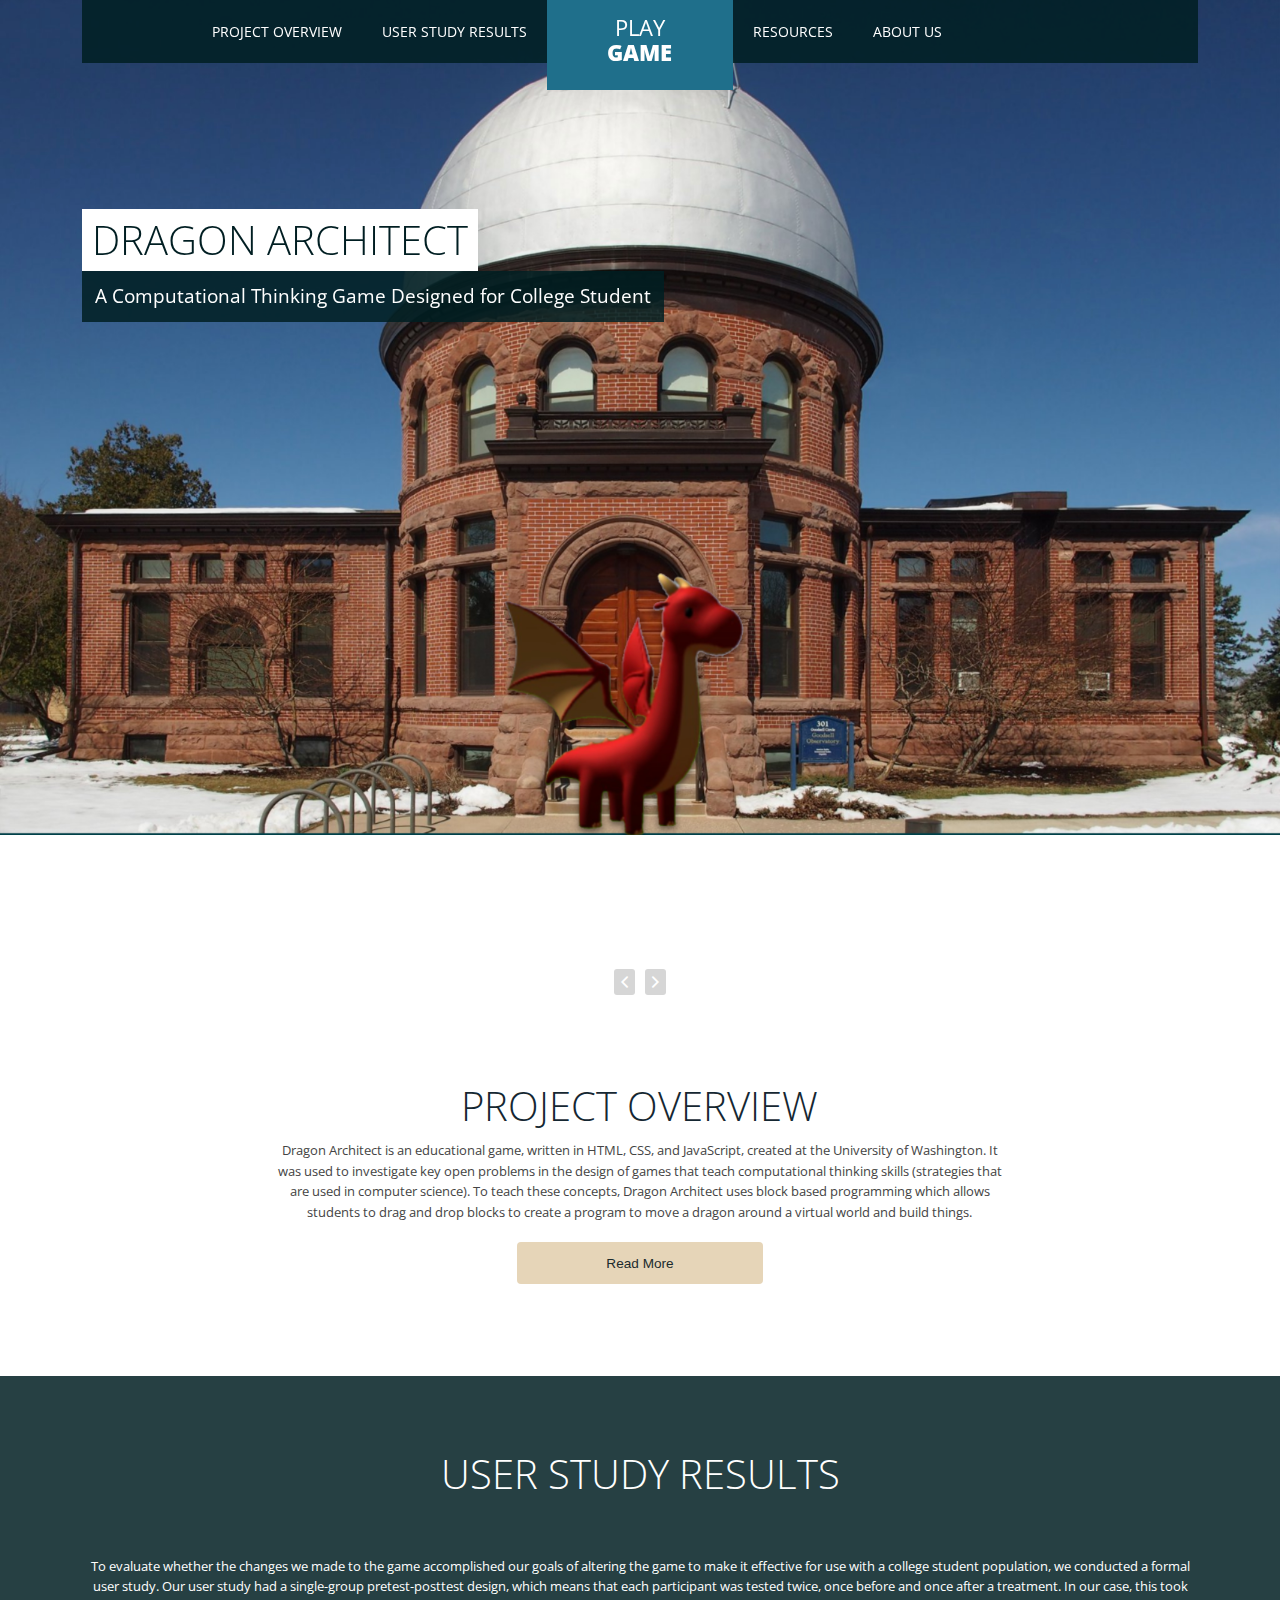
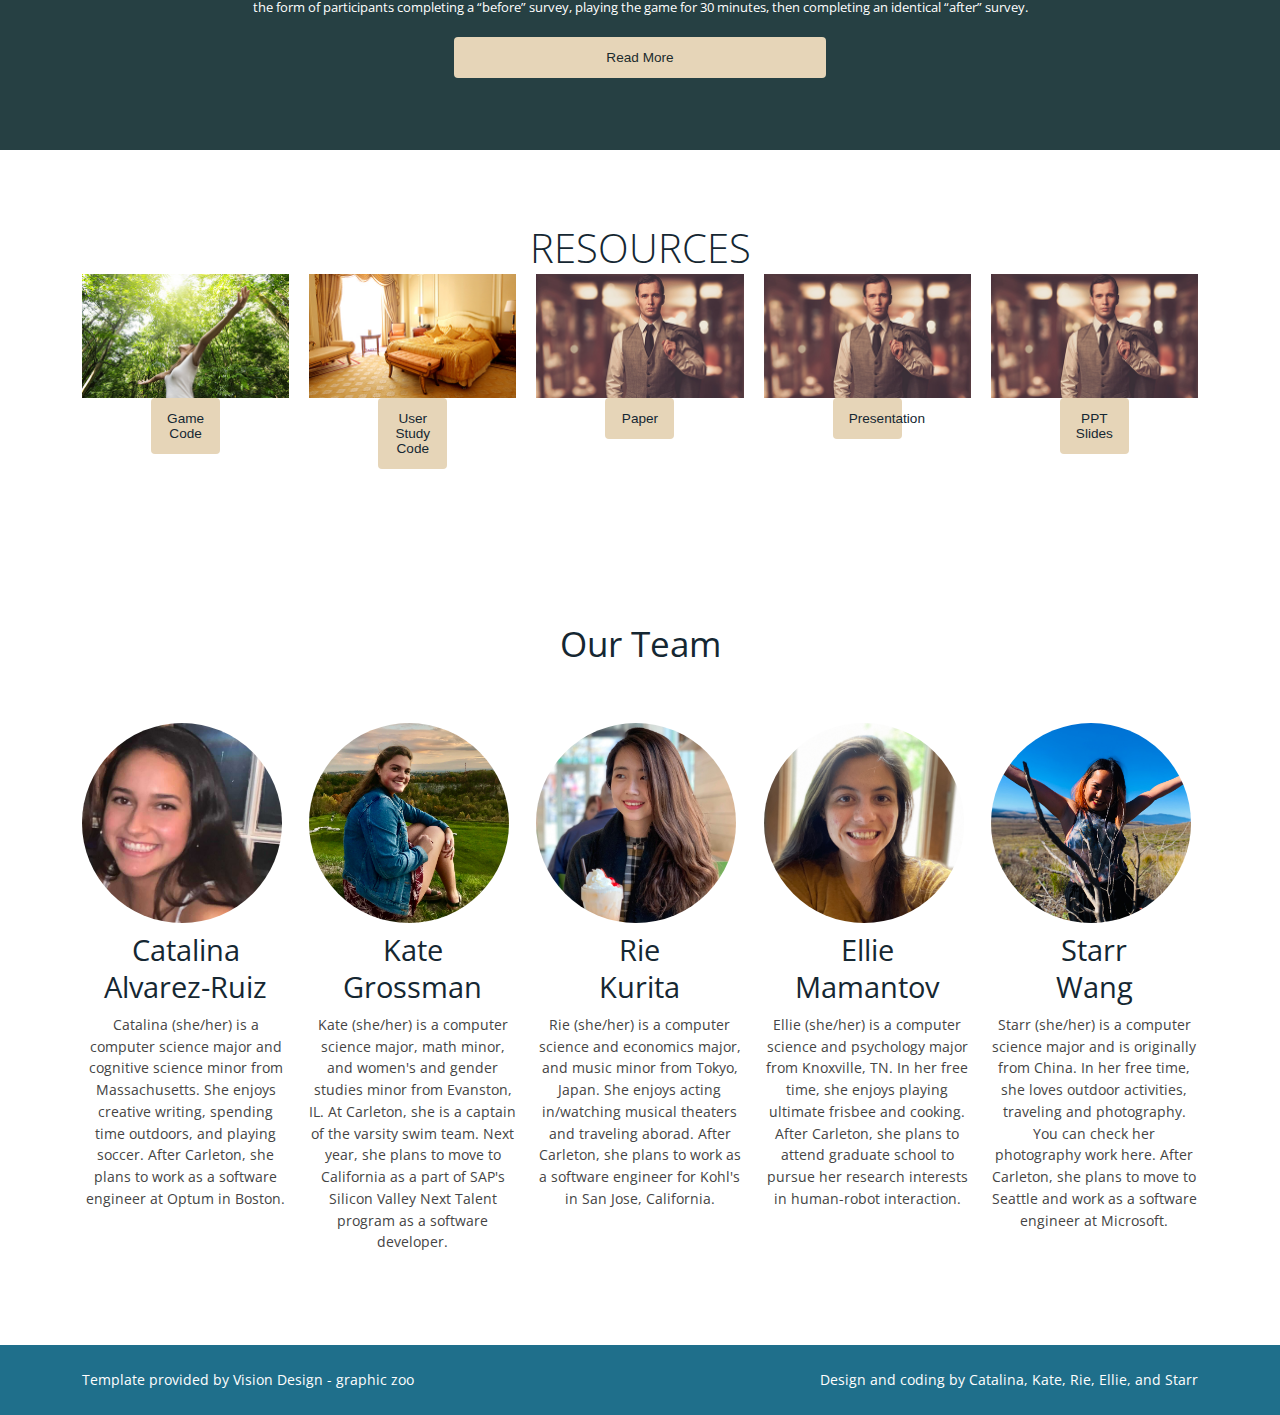
==== commit 7c8bd6b4: "change sequence" ====
--- a/index.html
+++ b/index.html
@@ -181,6 +181,36 @@
                </div>
             </div>
          </div>
+         <!-- Resources --> 	
+      <div id="resources">
+         <div class="line">
+            <h2>Resources</h2>
+            </p>
+            <div class="margin">
+               <div class="s-12 m-6 l-3">
+                  <img src="img/first-small.jpg" alt="alternative text">      
+                  <button class="button rounded-btn submit-btn s-12 l-4 center" target="_blank" id="codeBtn"><a href="https://github.com/awb-carleton/dragon-architect" target="_blank">Game Code</a></button>	
+               </div>
+               <div class="s-12 m-6 l-3">
+                  <img src="img/second-small.jpg" alt="alternative text">      
+                  <button class="button rounded-btn submit-btn s-12 l-4 center" target="_blank" id="codeBtn"><a href="https://github.com/awb-carleton/dragon-architect" target="_blank">User Study Code</a></button>	
+               </div>
+               <div class="s-12 m-6 l-3">
+                  <img src="img/third-small.jpg" alt="alternative text">      
+                  <button class="button rounded-btn submit-btn s-12 l-4 center" target="_blank" id="codeBtn"><a href="https://github.com/awb-carleton/dragon-architect" target="_blank">Paper</a></button>	
+               </div>
+               <div class="s-12 m-6 l-3">
+                  <img src="img/fourth-small.jpg" alt="alternative text">      
+                  <button class="button rounded-btn submit-btn s-12 l-4 center" target="_blank" id="codeBtn"><a href="https://github.com/awb-carleton/dragon-architect" target="_blank">Presentation</a></button>	
+               </div>
+               <div class="s-12 m-6 l-3">
+                  <img src="img/fourth-small.jpg" alt="alternative text">      
+                  <button class="button rounded-btn submit-btn s-12 l-4 center" target="_blank" id="codeBtn"><a href="https://github.com/awb-carleton/dragon-architect" target="_blank">PPT Slides</a></button>	
+               </div>
+            </div>
+         </div>
+      </div>
+   </section>
          <!-- ABOUT US -->
          <div id="about">
             <div class="line">
@@ -217,36 +247,7 @@
                </div>
             </div>
          </div>
-      <!-- Resources --> 	
-      <div id="resources">
-         <div class="line">
-            <h2>Resources</h2>
-            </p>
-            <div class="margin">
-               <div class="s-12 m-6 l-3">
-                  <img src="img/first-small.jpg" alt="alternative text">      
-                  <button class="button rounded-btn submit-btn s-12 l-4 center" target="_blank" id="codeBtn"><a href="https://github.com/awb-carleton/dragon-architect" target="_blank">Game Code</a></button>	
-               </div>
-               <div class="s-12 m-6 l-3">
-                  <img src="img/second-small.jpg" alt="alternative text">      
-                  <button class="button rounded-btn submit-btn s-12 l-4 center" target="_blank" id="codeBtn"><a href="https://github.com/awb-carleton/dragon-architect" target="_blank">User Study Code</a></button>	
-               </div>
-               <div class="s-12 m-6 l-3">
-                  <img src="img/third-small.jpg" alt="alternative text">      
-                  <button class="button rounded-btn submit-btn s-12 l-4 center" target="_blank" id="codeBtn"><a href="https://github.com/awb-carleton/dragon-architect" target="_blank">Paper</a></button>	
-               </div>
-               <div class="s-12 m-6 l-3">
-                  <img src="img/fourth-small.jpg" alt="alternative text">      
-                  <button class="button rounded-btn submit-btn s-12 l-4 center" target="_blank" id="codeBtn"><a href="https://github.com/awb-carleton/dragon-architect" target="_blank">Presentation</a></button>	
-               </div>
-               <div class="s-12 m-6 l-3">
-                  <img src="img/fourth-small.jpg" alt="alternative text">      
-                  <button class="button rounded-btn submit-btn s-12 l-4 center" target="_blank" id="codeBtn"><a href="https://github.com/awb-carleton/dragon-architect" target="_blank">PPT Slides</a></button>	
-               </div>
-            </div>
-         </div>
-      </div>
-   </section>
+      
       <!-- FOOTER -->   
       <footer>
          <div class="line">
--- a/css/template-style.css
+++ b/css/template-style.css
@@ -69,10 +69,10 @@
 #about {
 	background: #fff;
 }
-#overview {
+#overview, #resources {
 	background: #fff;
 }
-#result, #resources {
+#result {
 	background: none repeat scroll 0 0 rgba(0, 30, 34, 0.85);
 }
 #fourth-block {
@@ -142,11 +142,6 @@
 #result p {
 	color: #fff;
 }
-
-#resources p {
-	color: #fff;
-}
-
 #head {
 	background: none repeat scroll 0 0 rgba(0, 30, 34, 0.85);
 	padding: 9rem 0 5rem;
@@ -290,12 +285,13 @@
 	color: #152732;
 }
 
+#resources h1, #resources a{
+	color: #152732;
+}
+
+
 
 #result h2{
-	color: #fff;
-}
-
-#resources h2{
 	color: #fff;
 }
 
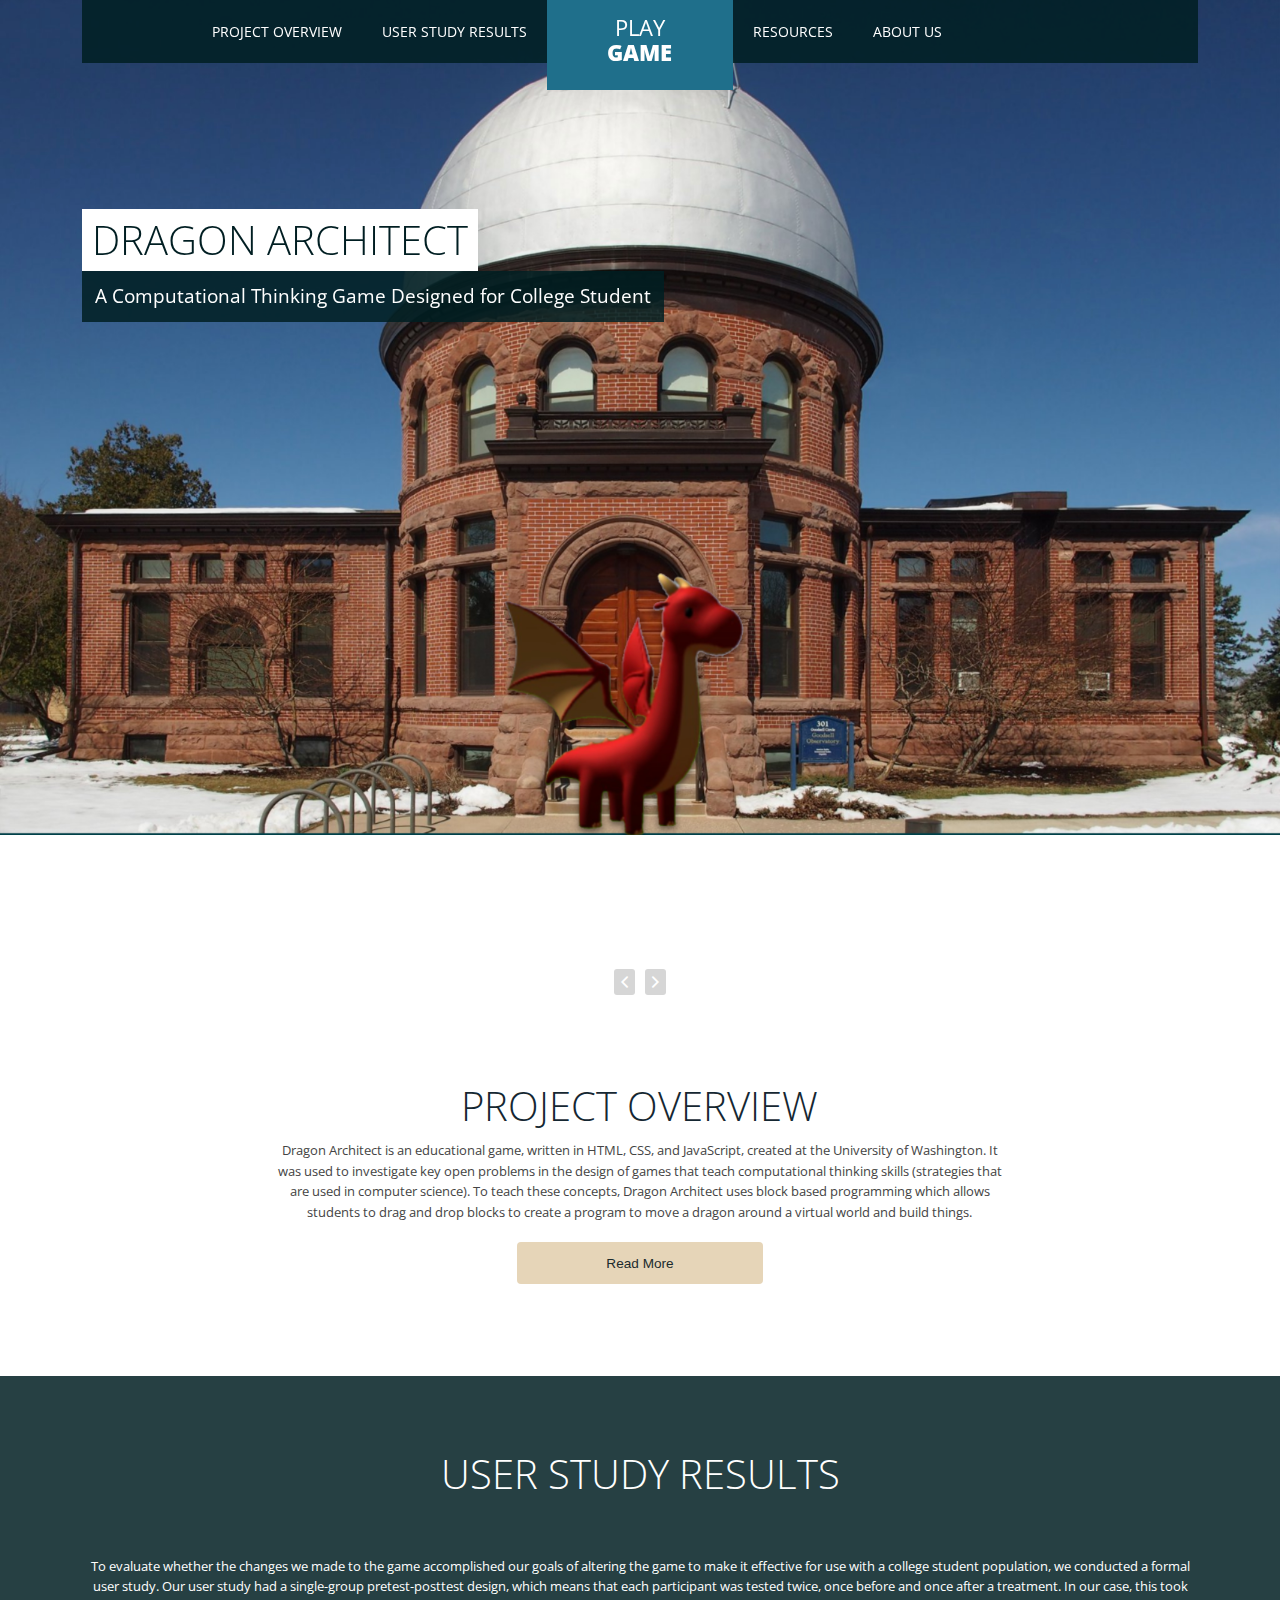
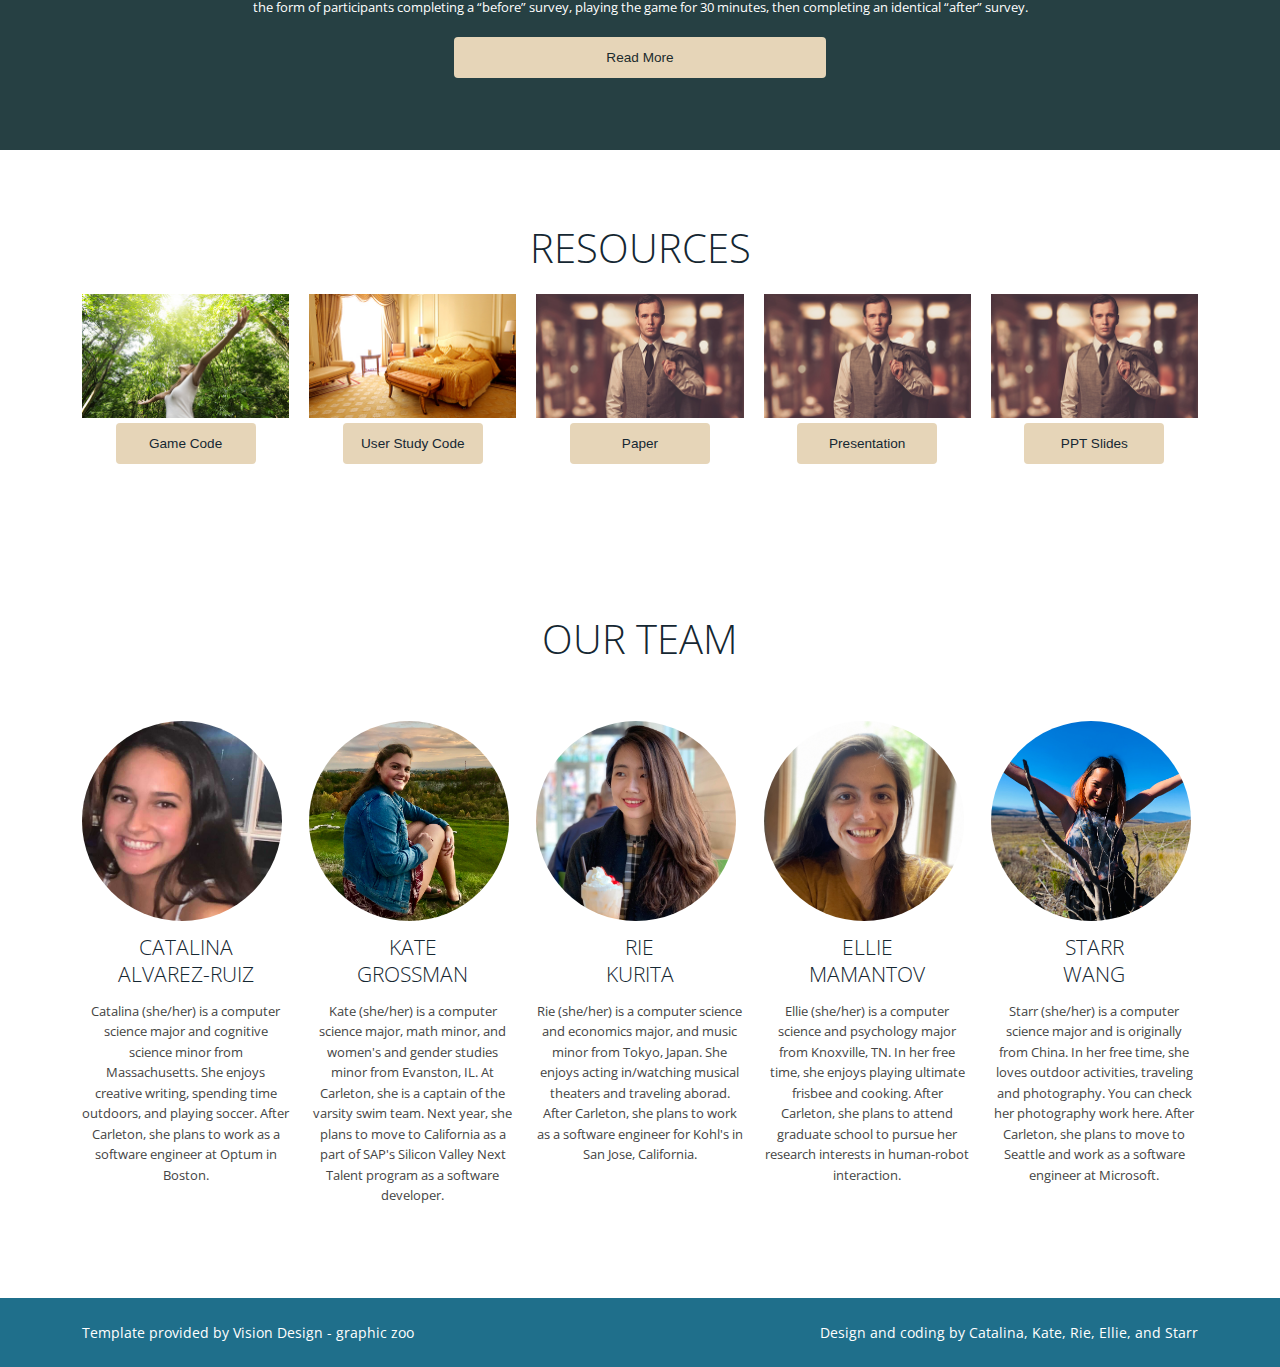
==== commit 1ee60d4c: "button styling" ====
--- a/index.html
+++ b/index.html
@@ -210,7 +210,7 @@
             </div>
          </div>
       </div>
-   </section>
+
          <!-- ABOUT US -->
          <div id="about">
             <div class="line">
@@ -247,7 +247,7 @@
                </div>
             </div>
          </div>
-      
+      </section>
       <!-- FOOTER -->   
       <footer>
          <div class="line">
@@ -262,6 +262,7 @@
             </div>
          </div>
       </footer>
+      
       <script type="text/javascript" src="js/responsee.js"></script> 
       <script type="text/javascript" src="owl-carousel/owl.carousel.js"></script>   
       <script type="text/javascript">
--- a/css/template-style.css
+++ b/css/template-style.css
@@ -299,4 +299,14 @@
     width: 200px;
     height: 200px;
     border-radius: 50%;
+}
+
+
+#resources .button {
+	width: 140px;
+	margin: 5px auto;
+}
+
+#resources .margin{
+	margin-top: 20px;
 }